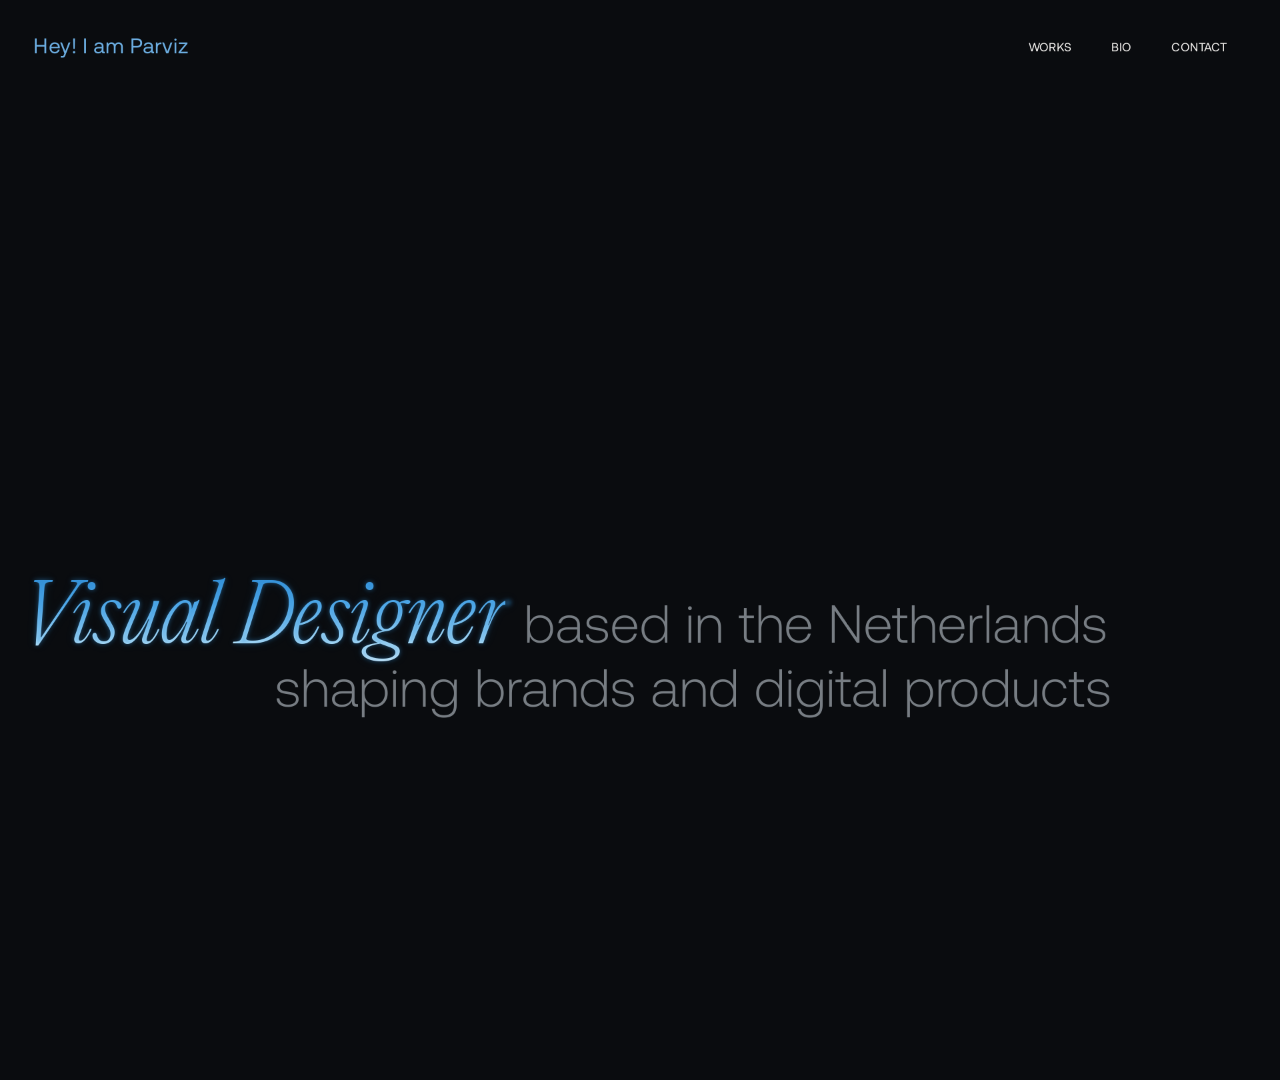
==== index.html @ acdab396 "Save portfolio state before next-project experiment" ====
<!doctype html>
<html lang="en">
  <head>
    <meta charset="utf-8">
    <meta name="viewport" content="width=device-width, initial-scale=1">
    <title>Parviz Portfolio</title>
    <script>
      document.documentElement.dataset.route = location.pathname.startsWith('/bio') ? 'bio' : 'main';
      document.documentElement.classList.add(location.pathname.startsWith('/bio') ? 'route-bio' : 'route-main');
      try {
        var hasBioEntryParam = new URLSearchParams(location.search).has('bioEntry');
        var hasBioEntryStorage = typeof sessionStorage !== 'undefined' && sessionStorage.getItem('parviz:bio-entry-transition');
        if (location.pathname.startsWith('/bio') && (hasBioEntryParam || hasBioEntryStorage)) {
          document.documentElement.classList.add('has-pending-bio-entry');
        }
      } catch (error) {
        document.documentElement.classList.remove('has-pending-bio-entry');
      }
    </script>
    <link rel="stylesheet" href="/styles.css?v=shared-transition-shell-1">
  </head>
  <body data-route="main">
    <header class="site-header bio-header route-bio-header" data-node-id="53:111" data-name="header">
      <a class="back-home bio-back-home" href="/" data-route-link data-route-target="main" data-node-id="53:125">
        <span>BACK TO HOMEPAGE</span>
      </a>
      <nav class="main-nav bio-main-nav" aria-label="Main navigation" data-node-id="384:55" data-name="navigation">
        <a class="nav-link" href="/#works" data-node-id="384:83">
          <span>WORKS</span>
        </a>
        <a class="nav-link is-active" href="#top" data-scroll-top data-node-id="384:88">
          <span>BIO</span>
        </a>
        <a class="nav-link" href="/contact" data-node-id="384:91">
          <span>CONTACT</span>
        </a>
      </nav>
    </header>

    <div class="route-panel route-main" data-route-panel="main">
      <div class="page-stage">
        <main class="page-shell" data-node-id="5:2" data-name="main page">
          <header class="site-header" data-node-id="53:113" data-name="header">
            <a class="back-home" href="/" aria-label="Back to homepage" data-route-link data-route-target="main">Back to homepage</a>
            <p class="intro-mark" data-node-id="384:153">Hey! I am Parviz</p>
            <nav class="main-nav" aria-label="Main navigation" data-node-id="384:134" data-name="navigation">
              <a class="nav-link" href="#works" data-node-id="384:135">
                <span>WORKS</span>
              </a>
              <a class="nav-link" href="/bio" data-route-link data-route-target="bio" data-node-id="384:136">
                <span>BIO</span>
              </a>
              <a class="nav-link" href="/contact" data-node-id="384:137">
                <span>CONTACT</span>
              </a>
            </nav>
          </header>

          <section class="hero" aria-label="Intro" data-node-id="53:132" data-name="hero - main text">
            <h1 class="hero-title" data-node-id="96:14">Visual Designer</h1>
            <p class="hero-copy" data-node-id="62:2">
              <span>based in the Netherlands</span>
              <span>shaping brands and digital products</span>
            </p>
          </section>

          <div class="works-marquee" aria-hidden="true">
            <div class="works-track">
              <section class="works works-source" id="works" aria-label="Selected works" data-node-id="53:116" data-name="works">
                <a class="project-card project-unibank project-video-card project-no-spotlight" href="/unibank" data-name="Unibank">
                  <div class="project-card-body">
                    <div class="project-thumb" data-node-id="39:16" data-name="thumbnail">
                      <video autoplay muted loop playsinline preload="metadata" aria-label="Unibank logo animation thumbnail">
                        <source src="/assets/thubmnail-unibank.mp4" type="video/mp4">
                      </video>
                    </div>
                    <h2>Unibank — One of Country's Top Banks</h2>
                    <p>REBRANDING</p>
                  </div>
                </a>

                <a class="project-card project-talktocanada" href="/talktocanada" data-node-id="53:123" data-name="TalktoCanada">
                  <div class="project-card-body">
                    <div class="project-thumb" data-node-id="40:21" data-name="thumbnail">
                      <img class="crop-talktocanada" src="/assets/talktocanada.webp" alt="TalktoCanada project thumbnail">
                    </div>
                    <h2>TalktoCanada — Accent Reduction School</h2>
                    <p>UX/UI DESIGN</p>
                  </div>
                </a>

                <a class="project-card project-pedalchi" href="/pedalchi" data-node-id="53:119" data-name="Pedalchi">
                  <div class="project-card-body">
                    <div class="project-thumb" data-node-id="42:23" data-name="thumbnail">
                      <img class="crop-pedalchi" src="/assets/thumbnail-parvizbayram.webp" alt="Pedalchi project thumbnail">
                    </div>
                    <h2>Pedalchi — Cycling Services</h2>
                    <p>BRAND IDENTITY</p>
                  </div>
                </a>

                <a class="project-card project-straudo" href="/straudo" data-node-id="53:120" data-name="Straudo">
                  <div class="project-card-body">
                    <div class="project-thumb" data-node-id="40:20" data-name="thumbnail">
                      <img src="/assets/straudo.webp" alt="Straudo project thumbnail">
                    </div>
                    <h2>Straudo — Digital Product Consultancy</h2>
                    <p>BRAND IDENTITY</p>
                  </div>
                </a>

                <a class="project-card project-aerosure" href="/aerosure" data-node-id="53:117" data-name="Aerosure">
                  <div class="project-card-body">
                    <div class="project-thumb" data-node-id="39:16" data-name="thumbnail">
                      <img src="/assets/aerosure.webp" alt="Aerosure project thumbnail">
                    </div>
                    <h2>Aerosure — Global Aviation Supplier</h2>
                    <p>UX/UI DESIGN</p>
                  </div>
                </a>

                <a class="project-card project-manaw" href="/manaw" data-node-id="53:121" data-name="Manaw">
                  <div class="project-card-body">
                    <div class="project-thumb" data-node-id="40:18" data-name="thumbnail">
                      <img class="crop-manaw" src="/assets/manaw.webp" alt="Manaw project thumbnail">
                    </div>
                    <h2>Manaw — Online Supermarket</h2>
                    <p>BRAND IDENTITY</p>
                  </div>
                </a>

                <a class="project-card project-orkestra project-video-card" href="/orkestra" data-node-id="53:122" data-name="Orkestra">
                  <div class="project-card-body">
                    <div class="project-thumb" data-node-id="40:19" data-name="thumbnail">
                      <div class="project-video-cover crop-orkestra-video">
                        <iframe
                          src="https://player.vimeo.com/video/739765102?background=1&amp;autoplay=1&amp;loop=1&amp;autopause=0&amp;quality=1080p"
                          width="1920"
                          height="1080"
                          loading="lazy"
                          allow="autoplay; fullscreen; picture-in-picture; clipboard-write; encrypted-media; web-share"
                          referrerpolicy="strict-origin-when-cross-origin"
                          title="Orkestra project thumbnail"
                        ></iframe>
                      </div>
                    </div>
                    <h2>Orkestra — Tech Recruitment</h2>
                    <p>BRAND IDENTITY</p>
                  </div>
                </a>

                <a class="project-card project-baku" href="/bmmb" data-node-id="53:118" data-name="Baku Museum of Miniature Books">
                  <div class="project-card-body">
                    <div class="project-thumb" data-node-id="42:25" data-name="thumbnail">
                      <img class="crop-baku" src="/assets/baku-museum.webp" alt="Baku Museum of Miniature Books project thumbnail">
                    </div>
                    <h2>Baku Museum of Miniature Books</h2>
                    <p>BRAND IDENTITY</p>
                  </div>
                </a>
              </section>
            </div>
          </div>
        </main>
      </div>
    </div>

    <div class="route-panel route-bio" data-route-panel="bio">
      <div class="bio-stage">
        <main class="bio-shell" id="top" data-node-id="53:62" data-name="bio">
          <section class="bio-hero" aria-label="Bio introduction" data-node-id="53:133" data-name="hero - main text">
            <h1 class="hero-title bio-hero-title" data-node-id="96:9">Visual Designer</h1>
            <p class="hero-copy bio-hero-copy" data-node-id="53:77">
              <span>based in the Netherlands</span>
              <span>shaping brands and digital products</span>
            </p>
          </section>

          <figure class="bio-photo" data-node-id="93:4" data-name="my photo">
            <img src="/assets/bio/hero-photo.webp" alt="Parviz portrait">
          </figure>

          <p class="bio-intro-mark" data-transition-hey-target data-node-id="53:72">Hey! I am Parviz</p>

          <section class="bio-text bio-text-one" data-node-id="100:17" data-bio-reveal-group data-bio-reveal-sequence="1">
          <p>
            <span>Design found me before I had a name for it -</span>
            <br>
            <span>first as a kid navigating a PC at three,</span>
            <br>
            <span>then teaching myself Photoshop around eight,</span>
            <br>
            <span>and earning my first money from design at thirteen.</span>
          </p>
        </section>

          <figure class="bio-childhood-photo" data-node-id="100:25" data-name="childhood photo">
            <img src="/assets/bio/childhood-photo.webp" alt="Childhood photo">
          </figure>

          <section class="bio-text bio-text-two" data-node-id="100:24" data-bio-reveal-group data-bio-reveal-sequence="2">
            <p>
              That independent path gave me
              <br>
              a real understanding of how design works
              <br>
              in practice, long before I could properly explain it.
            </p>
          </section>

          <section class="bio-text bio-text-three" data-node-id="103:26" data-bio-reveal-group data-bio-reveal-sequence="3">
            <p>
              Over eleven years of professional work,
              <br>
              I've gained experience across
              <br>
              a wide range of areas
            </p>
          </section>

          <section class="bio-skills" aria-label="My skills" data-node-id="121:2" data-bio-reveal-group data-bio-reveal-sequence="4">
            <p><span>→ Logo &amp; brand identity</span></p>
            <p><span>→ UX/UI</span></p>
            <p>→ Information architecture</p>
            <p>→ vibe coding</p>
            <p>→ no-code web development</p>
            <p>→ Visual Strategy</p>
            <p>→ Art Direction</p>
            <p>→ Visual Communication</p>
            <p>→ Campaign design</p>
            <p>→ Advertising design</p>
            <p>→ Digital DESIGN</p>
            <p>→ Motion design</p>
            <p>→ 3D (Cinema4D / Redshift)</p>
          </section>

        <section class="bio-text bio-text-four" data-node-id="103:27" data-bio-reveal-group data-bio-reveal-sequence="5">
          <p>
            At advertising agencies, I grew from designer to
            <br>
            art director, worked on TV commercial productions,
            <br>
            and collaborated with clients including
            <br>
            the United Nations, SEIKO, USAID, Unibank and
            <br>
            Pasha Bank, which are among the leading banks
            <br>
            in their country. During that time I also mentored
            <br>
            designers at different stages of their careers
            <br>
            and took on talent management responsibilities.
          </p>
        </section>

        <section class="bio-text bio-text-five" data-node-id="103:83" data-bio-reveal-group data-bio-reveal-sequence="6">
          <p>
            Later, I co-founded a boutique design studio
            <br>
            - a tight two-person creative collaboration -
            <br>
            that worked with clients from more than
            <br>
            20 countries, including Red Hat and Airalo,
            <br>
            and was listed among the top branding studios
            <br>
            on Dribbble. My work has been featured on
            <br>
            Behance and published on Ads of the World
            <br>
            by Clio Awards. Alongside studio work, I've spoken
            <br>
            at Friends of Figma and have been shortlisted at
            <br>
            Jolbors Festival and recognised at the Felis Awards.
          </p>
        </section>

          <section class="bio-logos" aria-label="Selected clients" data-node-id="151:4" data-name="logos" data-bio-logo-group data-bio-reveal-sequence="7">
            <div class="logo-perception">
              <img class="logo-perception-image bio-logo-item" data-bio-logo-item src="/assets/bio/perception-point.webp" alt="Perception Point">
            </div>
            <img class="logo-airalo bio-logo-item" data-bio-logo-item src="/assets/bio/airalo.svg" alt="Airalo">
            <img class="logo-un bio-logo-item" data-bio-logo-item src="/assets/bio/un.svg" alt="United Nations">
            <img class="logo-seiko bio-logo-item" data-bio-logo-item src="/assets/bio/seiko.svg" alt="SEIKO">
            <img class="logo-logicgate bio-logo-item" data-bio-logo-item src="/assets/bio/logicgate.svg" alt="LogicGate">
            <img class="logo-pasha bio-logo-item" data-bio-logo-item src="/assets/bio/pasha-bank.svg" alt="Pasha Bank">
            <img class="logo-amnis bio-logo-item" data-bio-logo-item src="/assets/bio/amnis.svg" alt="Amnis">
            <img class="logo-redhat bio-logo-item" data-bio-logo-item src="/assets/bio/redhat.svg" alt="Red Hat">
            <img class="logo-usaid bio-logo-item" data-bio-logo-item src="/assets/bio/usaid.svg" alt="USAID">
            <img class="logo-gonetspeed bio-logo-item" data-bio-logo-item src="/assets/bio/gonetspeed.svg" alt="GoNetspeed">
            <img class="logo-unibank bio-logo-item" data-bio-logo-item src="/assets/bio/unibank.svg" alt="Unibank">
          </section>

        <section class="bio-quote" aria-label="Design philosophy">
          <p class="bio-quote-kicker" data-node-id="112:1693" data-bio-reveal-group data-bio-reveal-sequence="7">Eleven years of practice teach you one</p>
          <blockquote data-node-id="112:1692" data-bio-reveal-group data-bio-reveal-sequence="8" data-bio-reveal-color="static">
            design works best when usefulness and
            <br>
            aesthetics hold equal weight, and its ideas
            <br>
            are always felt before they are understood.
          </blockquote>
        </section>

          <a class="bio-works-cta" href="/#works" data-bio-works-cta data-node-id="348:4">
            <span>CHECK OUT MY WORKS</span>
          </a>

          <button class="bio-scroll-top" type="button" data-scroll-top data-node-id="135:2465">SCROLL TO TOP</button>
        </main>
      </div>
    </div>

    <script src="/script.js?v=shared-transition-shell-1"></script>
  </body>
</html>
---- styles.css ----
:root {
  --black: #0a0c0f;
  --white: #ffffff;
  --grey: #777d83;
  --blue: #76b9ef;
  --gradient-blue: #2f8cd5;
  --gradient-light: #a0d5ff;
  --card-shadow: 0 117px 50px rgba(15, 15, 15, 0.5);
  --page-scale: 1;
  --works-height: 4513px;
  --loop-distance: 5713px;
  --loop-offset: 0px;
  --tilt-rotate-x: 0deg;
  --tilt-rotate-y: 0deg;
  --tilt-translate-x: 0px;
  --tilt-translate-y: 0px;
  --tilt-scale: 1;
  --tilt-spotlight-x: 50%;
  --tilt-spotlight-y: 50%;
  --tilt-spotlight-opacity: 0;
  --figma-ease: cubic-bezier(0.5, 0, 0.5, 1);
  --bio-cta-top: 5574px;
  --bio-cta-center: 5757px;
  --bio-scroll-top-height: 34px;
  --bio-footer-gap: 80px;
  --bio-viewport-half: 540px;
  --bio-height: calc(var(--bio-cta-center) + var(--bio-viewport-half));
}

@font-face {
  font-family: "Aeonik Pro";
  src: url("fonts/Aeonik Font Family/Variable/AeonikPro-Regular.ttf") format("truetype");
  font-weight: 100 900;
  font-style: normal;
  font-display: swap;
}

@font-face {
  font-family: "Aeonik Pro";
  src: url("fonts/Aeonik Font Family/Variable/AeonikPro-RegularItalic.ttf") format("truetype");
  font-weight: 100 900;
  font-style: italic;
  font-display: swap;
}

@font-face {
  font-family: "Editorial New";
  src: url("fonts/Editorial Font Family/EditorialNew-UltralightItalic.woff2") format("woff2");
  font-weight: 200;
  font-style: italic;
  font-display: swap;
}

* {
  box-sizing: border-box;
}

html {
  background: var(--black);
  color: var(--white);
  font-family: "Aeonik Pro", sans-serif;
  scroll-behavior: smooth;
  scrollbar-color: var(--grey) #0a0c0f;
}

html::-webkit-scrollbar,
body::-webkit-scrollbar {
  width: 12px;
  height: 12px;
}

html::-webkit-scrollbar-track,
body::-webkit-scrollbar-track {
  background: #0a0c0f;
}

html::-webkit-scrollbar-thumb,
body::-webkit-scrollbar-thumb {
  background: var(--grey);
  border-radius: 999px;
  border: 2px solid #0a0c0f;
}

html::-webkit-scrollbar-thumb:hover,
body::-webkit-scrollbar-thumb:hover {
  background: var(--grey);
}

body {
  margin: 0;
  position: relative;
  background: var(--black);
  overflow-x: hidden;
  overflow-y: hidden;
}

html[data-route="bio"] body {
  background: #0a0c0f;
  overflow-y: auto;
  min-height: calc(var(--bio-height) * var(--page-scale));
}

html[data-route="main"] body {
  background: var(--black);
  overflow-y: hidden;
  min-height: 1080px;
}

html.contact-document,
html.contact-document body {
  background: #0a0c0f;
  overflow: hidden;
  min-height: 100vh;
}

html.unibank-document,
html.unibank-document body {
  background: #0a0c0f;
  overflow-x: hidden;
  overflow-y: auto;
  min-height: calc(28136px * var(--page-scale));
}

html.bmmb-document {
  background: #0a0c0f;
  overflow-x: hidden;
  overflow-y: auto;
  min-height: 100%;
  scroll-behavior: auto;
}

html.bmmb-document body {
  background: #0a0c0f;
  overflow-x: hidden;
  overflow-y: hidden;
  min-height: 0;
  scrollbar-width: none;
}

html.orkestra-document {
  background: #0a0c0f;
  overflow-x: hidden;
  overflow-y: auto;
  min-height: 100%;
  scroll-behavior: auto;
}

html.orkestra-document body {
  background: #0a0c0f;
  overflow-x: hidden;
  overflow-y: hidden;
  min-height: 0;
  scrollbar-width: none;
}

html.aerosure-document {
  background: #0a0c0f;
  overflow-x: hidden;
  overflow-y: auto;
  min-height: 100%;
  scroll-behavior: auto;
}

html.pedalchi-document {
  background: #0a0c0f;
  overflow-x: hidden;
  overflow-y: auto;
  min-height: 100%;
  scroll-behavior: auto;
}

html.talktocanada-document {
  background: #0a0c0f;
  overflow-x: hidden;
  overflow-y: auto;
  min-height: 100%;
  scroll-behavior: auto;
}

html.manaw-document {
  background: #0a0c0f;
  overflow-x: hidden;
  overflow-y: auto;
  min-height: 100%;
  scroll-behavior: auto;
}

html.straudo-document {
  background: #0a0c0f;
  overflow-x: hidden;
  overflow-y: auto;
  min-height: 100%;
  scroll-behavior: auto;
}

html.aerosure-document body,
html.pedalchi-document body,
html.talktocanada-document body,
html.manaw-document body,
html.straudo-document body,
html.orkestra-document body,
html.bmmb-document body {
  background: #0a0c0f;
  overflow-x: hidden;
  overflow-y: hidden;
  min-height: 0;
  scrollbar-width: none;
}

html.aerosure-document body::-webkit-scrollbar,
html.pedalchi-document body::-webkit-scrollbar,
html.talktocanada-document body::-webkit-scrollbar,
html.manaw-document body::-webkit-scrollbar,
html.straudo-document body::-webkit-scrollbar,
html.orkestra-document body::-webkit-scrollbar,
html.bmmb-document body::-webkit-scrollbar {
  width: 0;
  height: 0;
  display: none;
}

.route-panel {
  position: absolute;
  inset: 0;
  width: 100%;
  opacity: 0;
  transform: translate3d(0, 12px, 0);
  pointer-events: none;
  will-change: opacity, transform;
}

html[data-route="main"] .route-main {
  opacity: 1;
  transform: translate3d(0, 0, 0);
  pointer-events: auto;
}

html[data-route="main"]:not(.is-route-transitioning) .route-bio,
html[data-route="bio"]:not(.is-route-transitioning) .route-main {
  display: none;
}

html.is-route-transitioning .route-panel {
  pointer-events: none;
}

html[data-route="bio"] .route-bio {
  opacity: 1;
  transform: translate3d(0, 0, 0);
  pointer-events: auto;
}

.page-stage {
  width: calc(1920px * var(--page-scale));
  height: calc(1080px * var(--page-scale));
}

a {
  color: inherit;
  text-decoration: none;
}

.page-shell {
  position: relative;
  width: 1920px;
  height: 1080px;
  min-height: 1080px;
  background: var(--black);
  overflow: hidden;
  transform: scale(var(--page-scale));
  transform-origin: top left;
}

.site-header {
  position: absolute;
  z-index: 20;
  top: 0;
  left: 50px;
  width: 1790px;
  height: 100px;
  mix-blend-mode: difference;
  pointer-events: none;
}

html[data-route="main"] .route-bio-header {
  display: none;
}

html[data-route="bio"] .route-bio-header {
  display: block;
}

.back-home {
  position: absolute;
  top: 0;
  left: 0;
  font-size: 18px;
  font-weight: 400;
  line-height: normal;
  letter-spacing: 0.36px;
  text-transform: uppercase;
  color: var(--white);
  opacity: 0;
  pointer-events: none;
  white-space: nowrap;
}

.intro-mark {
  position: absolute;
  top: 50px;
  left: 0;
  margin: 0;
  font-size: 32px;
  font-weight: 400;
  line-height: normal;
  letter-spacing: 0.64px;
  color: var(--blue);
  white-space: nowrap;
}

.main-nav {
  position: absolute;
  top: 60px;
  right: 0;
  display: flex;
  align-items: flex-start;
  gap: 60px;
  height: 40px;
  pointer-events: auto;
}

.nav-link {
  position: relative;
  display: flex;
  height: 40px;
  flex-direction: column;
  align-items: center;
  gap: 15px;
  padding-bottom: 2px;
  font-size: 18px;
  font-weight: 400;
  line-height: 1.2;
  letter-spacing: 0.36px;
  color: var(--white);
  white-space: nowrap;
}

.nav-link::after {
  content: "";
  position: absolute;
  left: 50%;
  bottom: 10px;
  width: 130%;
  height: 1px;
  background: currentColor;
  opacity: 0;
  transform: translate(-50%, 18px);
  transform-origin: center center;
  transition: transform 260ms ease, opacity 260ms ease, width 260ms ease;
}

.nav-link:hover::after,
.nav-link:focus-visible::after,
.nav-link.is-active::after {
  left: 50%;
  width: 105%;
  transform: translate(-50%, 0);
  opacity: 1;
}

.hero {
  position: absolute;
  top: 0;
  left: 0;
  z-index: 1;
  width: 1920px;
  height: 1080px;
  pointer-events: none;
}

html[data-route="main"] .intro-mark,
html[data-route="bio"] .bio-intro-mark {
  view-transition-name: hey-mark;
}

html[data-route="main"] .back-home,
html[data-route="bio"] .bio-back-home {
  view-transition-name: back-home;
}

html[data-route="main"] .hero-title,
html[data-route="bio"] .bio-hero-title {
  view-transition-name: hero-title;
}

html[data-route="main"] .hero-copy,
html[data-route="bio"] .bio-hero-copy {
  view-transition-name: hero-copy;
}

html[data-route="bio"] .bio-photo {
  view-transition-name: bio-photo;
}

.works-marquee {
  position: absolute;
  inset: 0;
  z-index: 5;
  overflow: hidden;
  pointer-events: none;
}

.works-track {
  position: absolute;
  inset: 0;
  width: 1920px;
  height: calc(1200px + (var(--loop-distance) * 2));
  transform: translateY(calc(var(--loop-offset) * -1));
  will-change: transform;
  pointer-events: none;
}

.hero-title {
  position: absolute;
  top: 858px;
  left: 32px;
  width: 726px;
  margin: 0;
  font-family: "Editorial New", serif;
  font-size: 120px;
  font-style: italic;
  font-weight: 200;
  line-height: 1.2;
  letter-spacing: 0;
  white-space: nowrap;
  color: transparent;
  background: linear-gradient(180deg, #2f8cd5 0%, #5ab2f0 34%, #c4ecff 74%, #ecf9ff 100%);
  -webkit-background-clip: text;
  background-clip: text;
  text-shadow:
    0 0 6px rgba(46, 139, 212, 0.5),
    0 0 16px rgba(72, 163, 236, 0.14);
}

.hero-copy {
  position: absolute;
  top: 888px;
  left: 412px;
  width: 1249px;
  margin: 0;
  font-size: 80px;
  font-weight: 300;
  line-height: 1.2;
  letter-spacing: 0;
  text-align: right;
  color: var(--grey);
  white-space: nowrap;
}

.hero-copy span {
  display: block;
}

.works {
  position: absolute;
  z-index: 2;
  top: 1200px;
  left: 50px;
  width: 1820px;
  height: var(--works-height);
  pointer-events: none;
}

.works.is-clone {
  top: calc(1200px + var(--loop-distance));
}

.project-card {
  position: absolute;
  display: block;
  width: 875px;
  height: 753px;
  color: var(--white);
  isolation: isolate;
  transform: translateZ(0);
  will-change: z-index;
  pointer-events: auto;
}

.project-card-body {
  position: relative;
  width: 100%;
  height: 100%;
  transform: perspective(1400px) translate3d(var(--tilt-translate-x), var(--tilt-translate-y), 0)
    rotateX(var(--tilt-rotate-x)) rotateY(var(--tilt-rotate-y)) scale(var(--tilt-scale));
  transition: transform 280ms cubic-bezier(0.16, 1, 0.3, 1);
  will-change: transform;
  pointer-events: none;
}

.project-video-card .project-card-body {
  transition-duration: 340ms;
}

.project-card-body > * {
  position: absolute;
  z-index: 1;
}

.project-thumb {
  position: absolute;
  top: 0;
  left: 0;
  width: 875px;
  height: 656px;
  overflow: hidden;
  border-radius: 10px;
  box-shadow: var(--card-shadow);
  background: #050505;
  z-index: 1;
}

.project-thumb::before {
  content: "";
  position: absolute;
  inset: -1px;
  border-radius: 10px;
  background: radial-gradient(
    circle at var(--tilt-spotlight-x) var(--tilt-spotlight-y),
    rgba(255, 255, 255, 0.08) 0%,
    rgba(255, 255, 255, 0.035) 34%,
    rgba(255, 255, 255, 0.018) 55%,
    rgba(255, 255, 255, 0) 100%
  );
  opacity: var(--tilt-spotlight-opacity);
  mix-blend-mode: screen;
  filter: blur(100px);
  pointer-events: none;
  z-index: 2;
  transition: opacity 180ms ease;
  will-change: filter, opacity, background-position;
}

.project-video-card .project-thumb::before {
  transform: translateZ(0);
  backface-visibility: hidden;
  -webkit-backface-visibility: hidden;
}

.project-no-spotlight .project-thumb::before {
  display: none;
}

.project-thumb img {
  position: absolute;
  inset: 0;
  width: 100%;
  height: 100%;
  border-radius: 10px;
  object-fit: cover;
  pointer-events: none;
}

.project-thumb iframe {
  position: absolute;
  inset: 0;
  width: 100%;
  height: 100%;
  border: 0;
  border-radius: 10px;
  pointer-events: none;
}

.project-thumb video {
  position: absolute;
  inset: 0;
  width: 100%;
  height: 100%;
  border-radius: 10px;
  object-fit: cover;
  pointer-events: none;
  backface-visibility: hidden;
  -webkit-backface-visibility: hidden;
  transform: translateZ(0);
  will-change: transform;
}

.project-video-cover {
  position: absolute;
  overflow: hidden;
  border-radius: 10px;
  pointer-events: none;
  backface-visibility: hidden;
  -webkit-backface-visibility: hidden;
  contain: paint;
  isolation: isolate;
  transform-style: flat;
  will-change: transform;
}

.project-video-cover iframe {
  display: block;
  background: #000;
  backface-visibility: hidden;
  -webkit-backface-visibility: hidden;
  transform: translateZ(0);
  will-change: transform;
}

.project-card h2 {
  position: absolute;
  top: 686px;
  left: 10px;
  margin: 0;
  font-size: 36px;
  font-weight: 300;
  line-height: 1;
  letter-spacing: 0.72px;
  color: var(--white);
  white-space: nowrap;
  z-index: 3;
}

.project-card p {
  position: absolute;
  top: 732px;
  left: 10px;
  margin: 0;
  font-size: 18px;
  font-weight: 400;
  line-height: 1;
  letter-spacing: 0.36px;
  color: var(--grey);
  white-space: nowrap;
  z-index: 3;
}

.project-card[href] {
  cursor: pointer;
}

.project-unibank .project-thumb {
  background: var(--white);
}

.project-aerosure {
  top: 0;
  left: 0;
}

.project-baku {
  top: 328px;
  left: 945px;
}

.project-pedalchi {
  top: 1144px;
  left: 0;
}

.project-straudo {
  top: 1472px;
  left: 945px;
}

.project-manaw {
  top: 2288px;
  left: 0;
}

.project-orkestra {
  top: 2616px;
  left: 945px;
}

.project-talktocanada {
  top: 3432px;
  left: 0;
}

.project-unibank {
  top: 3760px;
  left: 945px;
}

.crop-baku {
  width: 129.68%;
  height: 107.98%;
  left: -14.84%;
  top: -7.98%;
  max-width: none;
}

.crop-manaw {
  width: 100.04%;
  height: 102.82%;
  left: -0.02%;
  top: 0;
  max-width: none;
}

.crop-talktocanada {
  width: 100.16%;
  height: 104.46%;
  left: -0.08%;
  top: -0.94%;
  max-width: none;
}

.crop-orkestra {
  width: 133.33%;
  height: 100%;
  left: -18.42%;
  top: 0;
  max-width: none;
}

.crop-orkestra-video {
  left: 50%;
  top: 50%;
  width: 133.33%;
  height: 100%;
  transform: translate3d(-50%, -50%, 0);
  max-width: none;
}

.bio-stage {
  width: calc(1920px * var(--page-scale));
  height: calc(var(--bio-height) * var(--page-scale));
  background: #0a0c0f;
}

.bio-shell {
  position: relative;
  width: 1920px;
  height: var(--bio-height);
  min-height: var(--bio-height);
  background: #0a0c0f;
  overflow: hidden;
  transform: scale(var(--page-scale));
  transform-origin: top left;
}

.bio-header {
  position: fixed;
  top: calc(60px * var(--page-scale));
  left: calc(50px * var(--page-scale));
  width: 1790px;
  height: 40px;
  transform: scale(var(--page-scale));
  transform-origin: top left;
  mix-blend-mode: difference;
}

.bio-back-home {
  top: 0;
  left: 0;
  display: block;
  height: 40px;
  padding-bottom: 2px;
  opacity: 1;
  color: var(--grey);
  pointer-events: auto;
  transition: none;
  white-space: nowrap;
}

.bio-back-home span {
  display: block;
}

.bio-main-nav {
  top: 0;
  right: 0;
}

.contact-stage {
  width: calc(1920px * var(--page-scale));
  height: calc(1080px * var(--page-scale));
  background: #0a0c0f;
}

.contact-shell {
  position: relative;
  width: 1920px;
  height: 1080px;
  min-height: 1080px;
  overflow: hidden;
  background: #0a0c0f;
  transform: scale(var(--page-scale));
  transform-origin: top left;
}

.contact-header {
  top: calc(60px * var(--page-scale));
}

.contact-back-home {
  color: var(--grey);
}

.contact-content,
.contact-socials {
  position: absolute;
  inset: 0;
  pointer-events: none;
}

.contact-intro {
  position: absolute;
  top: 663px;
  left: 50px;
  margin: 0;
  color: var(--grey);
  font-size: 36px;
  font-weight: 400;
  line-height: normal;
  letter-spacing: 0.72px;
  white-space: nowrap;
}

.contact-email {
  position: absolute;
  top: 704px;
  left: 634.5px;
  margin: 0;
  padding: 0;
  border: 0;
  appearance: none;
  background: transparent;
  color: var(--white);
  font-family: "Aeonik Pro", sans-serif;
  font-size: 120px;
  font-weight: 300;
  line-height: 1.2;
  letter-spacing: 1.2px;
  text-align: center;
  white-space: nowrap;
  transform: translateX(-50%);
  cursor: pointer;
  pointer-events: auto;
}

.contact-email:focus-visible {
  outline: none;
}

.contact-copy-bubble {
  position: absolute;
  top: var(--bubble-y, 720px);
  left: var(--bubble-x, 133px);
  display: grid;
  width: 132px;
  height: 132px;
  place-items: center;
  border-radius: 50%;
  background: var(--white);
  color: #000000;
  opacity: 0;
  pointer-events: none;
  transform: translate3d(calc(-50% + var(--bubble-offset-x, 0px)), calc(-50% + var(--bubble-offset-y, 0px)), 0) scale(0);
  transition: transform 70ms ease, opacity 70ms ease, background-color 160ms ease;
  will-change: transform, opacity;
}

.contact-email:hover + .contact-copy-bubble,
.contact-email:focus-visible + .contact-copy-bubble,
.contact-copy-bubble.is-visible {
  opacity: 1;
  transform: translate3d(calc(-50% + var(--bubble-offset-x, 0px)), calc(-50% + var(--bubble-offset-y, 0px)), 0) scale(1);
}

.contact-copy-bubble.is-copied {
  background: var(--grey);
}

.copy-label {
  grid-area: 1 / 1;
  display: flex;
  flex-direction: column;
  align-items: center;
  justify-content: center;
  color: #000000;
  font-size: 24px;
  font-weight: 400;
  line-height: 1.1;
  letter-spacing: 0;
  text-align: center;
  transition: opacity 120ms ease;
}

.contact-email.is-bubble-active {
  cursor: none;
}

.copy-label-copied {
  opacity: 0;
}

.contact-copy-bubble.is-copied .copy-label,
.contact-copy-bubble.is-copied .copy-label-default {
  color: var(--white);
}

.contact-copy-bubble.is-copied .copy-label-default {
  opacity: 0;
}

.contact-copy-bubble.is-copied .copy-label-copied {
  opacity: 1;
}

.contact-social-link {
  position: absolute;
  top: 998px;
  display: flex;
  align-items: flex-start;
  gap: 8px;
  color: var(--white);
  font-size: 18px;
  font-weight: 400;
  line-height: 1.2;
  letter-spacing: 0.36px;
  white-space: nowrap;
  pointer-events: auto;
}

.contact-linkedin {
  left: 50px;
}

.contact-behance {
  left: 200px;
}

.contact-social-link img {
  width: 12px;
  height: 12px;
  margin-top: 5px;
  display: block;
}

.unibank-stage {
  width: calc(1920px * var(--page-scale));
  height: calc(28136px * var(--page-scale));
  background: #0a0c0f;
}

.unibank-shell {
  position: relative;
  width: 1920px;
  height: 28136px;
  min-height: 28136px;
  overflow: hidden;
  background: #0a0c0f;
  zoom: var(--page-scale);
  transform: none;
  transform-origin: top left;
}

.unibank-header {
  top: calc(60px * var(--page-scale));
}

.unibank-back-home {
  color: var(--grey);
}

.bmmb-stage {
  width: calc(1920px * var(--page-scale));
  height: calc(19874.4375px * var(--page-scale));
  background: #0a0c0f;
}

.bmmb-shell {
  position: relative;
  width: 1920px;
  height: 19874.4375px;
  min-height: 19874.4375px;
  overflow: hidden;
  background: #0a0c0f;
  zoom: var(--page-scale);
  transform: none;
  transform-origin: top left;
}

.bmmb-header {
  top: calc(60px * var(--page-scale));
}

.bmmb-back-home {
  color: var(--grey);
}

.orkestra-stage {
  width: calc(1920px * var(--page-scale));
  height: calc(12668.5px * var(--page-scale));
  background: #0a0c0f;
}

.orkestra-shell {
  position: relative;
  width: 1920px;
  height: 12668.5px;
  min-height: 12668.5px;
  overflow: hidden;
  background: #0a0c0f;
  zoom: var(--page-scale);
  transform: none;
  transform-origin: top left;
}

.orkestra-header {
  top: calc(60px * var(--page-scale));
}

.orkestra-back-home {
  color: var(--grey);
}

.aerosure-stage {
  width: calc(1920px * var(--page-scale));
  height: calc(14721.5625px * var(--page-scale));
  background: #0a0c0f;
}

.aerosure-shell {
  position: relative;
  width: 1920px;
  height: 14721.5625px;
  min-height: 14721.5625px;
  overflow: hidden;
  background: #0a0c0f;
  zoom: var(--page-scale);
  transform: none;
  transform-origin: top left;
}

.aerosure-header {
  top: calc(60px * var(--page-scale));
}

.aerosure-back-home {
  color: var(--grey);
}

.talktocanada-stage {
  width: calc(1920px * var(--page-scale));
  height: auto;
  background: #0a0c0f;
}

.talktocanada-shell {
  position: relative;
  width: 1920px;
  height: auto;
  min-height: 100vh;
  overflow: visible;
  background: #0a0c0f;
  zoom: var(--page-scale);
  transform: none;
  transform-origin: top left;
}

.talktocanada-header {
  top: calc(60px * var(--page-scale));
}

.talktocanada-back-home {
  color: var(--grey);
}

.pedalchi-stage {
  width: calc(1920px * var(--page-scale));
  height: auto;
  background: #0a0c0f;
}

.pedalchi-shell {
  position: relative;
  width: 1920px;
  height: auto;
  min-height: 100vh;
  overflow: visible;
  background: #0a0c0f;
  zoom: var(--page-scale);
  transform: none;
  transform-origin: top left;
}

.pedalchi-header {
  top: calc(60px * var(--page-scale));
}

.pedalchi-back-home {
  color: var(--grey);
}

.manaw-stage {
  width: calc(1920px * var(--page-scale));
  height: auto;
  background: #0a0c0f;
}

.manaw-shell {
  position: relative;
  width: 1920px;
  height: auto;
  min-height: 100vh;
  overflow: visible;
  background: #0a0c0f;
  zoom: var(--page-scale);
  transform: none;
  transform-origin: top left;
}

.manaw-header {
  top: calc(60px * var(--page-scale));
}

.manaw-back-home {
  color: var(--grey);
}

.straudo-stage {
  width: calc(1920px * var(--page-scale));
  height: auto;
  background: #0a0c0f;
}

.straudo-shell {
  position: relative;
  width: 1920px;
  height: auto;
  min-height: 100vh;
  overflow: visible;
  background: #0a0c0f;
  zoom: var(--page-scale);
  transform: none;
  transform-origin: top left;
}

.straudo-header {
  top: calc(60px * var(--page-scale));
}

.straudo-back-home {
  color: var(--grey);
}

.pedalchi-content {
  position: relative;
}

.pedalchi-media {
  background: #0a0c0f;
}

.work-media.case-media-standalone.pedalchi-media-square {
  border-radius: 0;
}

.work-media.case-media-standalone.pedalchi-2-1-exception,
.work-media.case-media-standalone.pedalchi-2-1-exception img {
  border-bottom-left-radius: 0;
}

.pedalchi-project-type {
  text-align: left;
}

.manaw-content {
  position: relative;
}

.manaw-media {
  background: #0a0c0f;
}

.manaw-project-type {
  text-align: left;
}

.straudo-content {
  position: relative;
}

.straudo-copy-columns {
  display: grid;
  grid-template-columns: 605px 574px;
  column-gap: 355px;
  width: 1534px;
  margin: 80px 0 80px 60px;
}

.straudo-column-copy {
  margin: 0;
}

.straudo-media {
  background: #0a0c0f;
}

.straudo-project-type {
  text-align: left;
}

.work-media.manaw-video-embed iframe {
  inset: 0;
  width: 100%;
  height: 100%;
}

.manaw-seamless-stack .work-img {
  inset: 0;
  height: 100%;
}

.manaw-seamless-stack .manaw-video-embed iframe {
  inset: 0;
  height: 100%;
}

.manaw-seamless-stack .manaw-video-embed {
  isolation: isolate;
}

.manaw-seamless-stack .manaw-video-embed-1 {
  z-index: 14;
}

.manaw-seamless-stack .manaw-video-embed-2 {
  z-index: 13;
}

.manaw-seamless-stack .manaw-video-embed-3 {
  z-index: 12;
}

.manaw-seamless-stack .manaw-video-embed-4 {
  z-index: 11;
}

.manaw-final-stack-media,
.manaw-final-stack-media .work-img {
  border-radius: 10px;
}

.manaw-seamless-stack .manaw-final-stack-media .work-img {
  inset: 0;
  height: 100%;
}

.manaw-media-shield {
  position: absolute;
  inset: 0;
  z-index: 4;
  background: transparent;
  pointer-events: auto;
}

.work-media.pedalchi-video-embed iframe {
  inset: 0;
  width: 100%;
  height: 100%;
}

.pedalchi-media-shield {
  position: absolute;
  inset: 0;
  z-index: 4;
  background: transparent;
  pointer-events: auto;
}

.aerosure-content {
  position: relative;
}

.aerosure-media {
  margin: 0;
  background: #0a0c0f;
}

.work-media.aerosure-media-start {
  border-bottom-left-radius: 0;
  border-bottom-right-radius: 0;
}

.work-media.aerosure-media-flat {
  border-radius: 0;
}

.work-media.aerosure-media-last {
  border-top-left-radius: 0;
  border-top-right-radius: 0;
  border-bottom-left-radius: 10px;
  border-bottom-right-radius: 10px;
}

.aerosure-project-type {
  text-align: left;
}

.work-media.aerosure-video-embed iframe {
  inset: 0;
  width: 100%;
  height: 100%;
}

.aerosure-media-shield {
  position: absolute;
  inset: 0;
  z-index: 4;
  background: transparent;
  pointer-events: auto;
}

.talktocanada-content {
  position: relative;
  --case-stack-surface: #f0f0f0;
}

.talktocanada-media {
  background: #0a0c0f;
}

.talktocanada-content > .case-media-standalone:first-child {
  margin-top: 0;
}

.talktocanada-project-type {
  text-align: left;
}

.work-media.talktocanada-video-embed iframe {
  inset: 0;
  width: 100%;
  height: 100%;
}

.work-media.talktocanada-primary-video {
  background: #f0f0f0;
}

.work-media.talktocanada-primary-video iframe {
  background: #f0f0f0;
  inset: 144.5px auto auto 238px;
  width: 1344px;
  height: 756px;
  border-radius: 28px;
}

.work-media.talktocanada-video-strip iframe {
  inset: 0;
  width: 100%;
  height: 100%;
}

.talktocanada-media-shield {
  position: absolute;
  inset: 0;
  z-index: 4;
  background: transparent;
  pointer-events: auto;
}

.case-stage {
  width: calc(1920px * var(--page-scale));
  background: #0a0c0f;
}

.case-stage.aerosure-stage,
.case-stage.talktocanada-stage,
.case-stage.pedalchi-stage,
.case-stage.manaw-stage,
.case-stage.straudo-stage,
.case-stage.orkestra-stage,
.case-stage.bmmb-stage {
  height: auto;
}

.case-shell {
  position: relative;
  width: 1920px;
  height: auto;
  min-height: 100vh;
  overflow: visible;
  background: #0a0c0f;
  zoom: var(--page-scale);
  transform: none;
  transform-origin: top left;
}

.case-shell.aerosure-shell,
.case-shell.talktocanada-shell,
.case-shell.pedalchi-shell,
.case-shell.manaw-shell,
.case-shell.straudo-shell,
.case-shell.orkestra-shell,
.case-shell.bmmb-shell {
  height: auto;
}

.case-flow.bmmb-content {
  top: auto;
}

.case-intro {
  position: relative;
  margin: 0 50px;
  padding-top: 232px;
}

.case-intro .work-project-title {
  position: relative;
  left: auto;
  top: auto;
}

.case-intro .work-project-type {
  position: absolute;
  left: 1100px;
  top: 232px;
}

.case-intro .bmmb-project-type,
.case-intro .pedalchi-project-type,
.case-intro .talktocanada-project-type,
.case-intro .manaw-project-type,
.case-intro .straudo-project-type,
.case-intro .orkestra-project-type,
.case-intro .aerosure-project-type {
  left: 1100px;
}

.case-intro .work-copy {
  position: relative;
  left: auto;
  top: auto;
  margin-top: 40px;
}

.case-intro .work-label {
  position: absolute;
  left: 1100px;
  top: 368px;
}

.case-intro .work-role {
  position: absolute;
  left: 1224px;
  top: 368px;
}

.case-flow {
  position: relative;
  margin-top: 100px;
  padding-bottom: 80px;
}

.case-stack,
.continuous-case-strip {
  display: flex;
  flex-direction: column;
  gap: 0;
  width: 1820px;
  margin-left: 50px;
  overflow: hidden;
  border-radius: 10px;
  background: var(--case-stack-surface, #0a0c0f);
  font-size: 0;
  line-height: 0;
  isolation: isolate;
}

.case-flow .work-media,
.case-flow .work-copy,
.case-flow .work-scroll-top {
  position: relative;
  left: auto;
  top: auto;
}

.case-flow .work-scroll-top {
  display: block;
  margin: 80px auto 0;
  font-size: 24px;
  line-height: 1.4;
  letter-spacing: 0.48px;
}

.case-media {
  position: relative;
  display: block;
  width: 1820px;
  height: var(--media-h);
  margin-left: 50px;
  background: var(--case-stack-surface, #0a0c0f);
  content-visibility: visible;
  contain: none;
  contain-intrinsic-size: none;
}

.case-stack > .case-media,
.continuous-case-strip > .case-media {
  flex: 0 0 var(--media-h);
  margin-left: 0;
  background: inherit;
  content-visibility: visible;
  contain: none;
  contain-intrinsic-size: none;
}

.case-copy {
  width: var(--copy-w, 620px);
  margin: 80px auto;
}

.case-flow .case-copy {
  margin: 80px auto;
}

.case-copy-center {
  text-align: center;
}

.work-media.case-media-start {
  border-bottom-left-radius: 0;
  border-bottom-right-radius: 0;
}

.work-media.case-media-flat {
  border-radius: 0;
}

.work-media.case-media-end {
  border-top-left-radius: 0;
  border-top-right-radius: 0;
}

.work-media.case-media-last {
  border-top-left-radius: 0;
  border-top-right-radius: 0;
  border-bottom-left-radius: 10px;
  border-bottom-right-radius: 10px;
}

.case-video iframe {
  inset: 0;
  width: 100%;
  height: 100%;
}

.work-media.case-video-crop-top iframe {
  inset: -2px 0 auto 0;
  height: calc(100% + 2px);
}

.work-media.case-video-crop-y iframe {
  inset: 0;
  height: 100%;
  transform: scaleY(1.004);
  transform-origin: center center;
}

.case-pair-grid {
  display: grid;
  grid-template-columns: 884px 884px;
  gap: 52px;
  width: 1820px;
  margin: 52px 0 52px 50px;
}

.case-pair-grid .case-media {
  width: 884px;
  height: 884px;
  margin-left: 0;
  border-radius: 10px;
}

.case-triple-grid {
  display: grid;
  grid-template-columns: repeat(3, 572px);
  gap: 52px;
  width: 1820px;
  margin: 52px 0 52px 50px;
}

.case-triple-grid .case-media {
  width: 572px;
  height: 572px;
  margin-left: 0;
  border-radius: 10px;
}

.case-flow .work-scroll-top {
  display: block;
  margin: 80px auto 0;
}

.orkestra-content {
  position: relative;
}

.orkestra-media {
  margin: 0;
  background: #0a0c0f;
}

.work-media.orkestra-media-start {
  border-bottom-left-radius: 0;
  border-bottom-right-radius: 0;
}

.work-media.orkestra-media-end {
  border-top-left-radius: 0;
  border-top-right-radius: 0;
}

.work-media.orkestra-media-flat {
  border-radius: 0;
}

.work-media.orkestra-pair-media {
  border-radius: 10px;
}

.work-media.orkestra-media-last {
  border-top-left-radius: 0;
  border-top-right-radius: 0;
  border-bottom-left-radius: 10px;
  border-bottom-right-radius: 10px;
}

.orkestra-project-type {
  text-align: left;
}

.work-media.orkestra-video-embed iframe {
  inset: 0;
  width: 100%;
  height: 100%;
}

.orkestra-media-shield {
  position: absolute;
  inset: 0;
  z-index: 4;
  background: transparent;
  pointer-events: auto;
}

.bmmb-content {
  position: relative;
  top: -119px;
}

.bmmb-media {
  background: #0a0c0f;
}

.bmmb-content .bmmb-media {
  margin: 0;
}

.work-media.bmmb-media-flat {
  border-radius: 0;
}

.work-media.bmmb-media-02 {
  z-index: 1;
  border-top-left-radius: 10px;
  border-top-right-radius: 10px;
  border-bottom-left-radius: 0;
  border-bottom-right-radius: 0;
}

.work-media.bmmb-video-embed {
  z-index: 2;
}

.work-media.bmmb-media-03 {
  z-index: 3;
}

.work-media.bmmb-media-last {
  border-top-left-radius: 0;
  border-top-right-radius: 0;
  border-bottom-left-radius: 10px;
  border-bottom-right-radius: 10px;
}

.bmmb-content .bmmb-media-flat,
.bmmb-content .bmmb-media-02,
.bmmb-content .bmmb-media-last {
  margin: 0;
}

.work-media.bmmb-video-embed iframe {
  inset: 0;
  width: 100%;
  height: 100%;
}

.bmmb-media-shield {
  position: absolute;
  inset: 0;
  z-index: 4;
  background: transparent;
  pointer-events: auto;
}

.straudo-media-shield {
  position: absolute;
  inset: 0;
  z-index: 4;
  background: transparent;
  pointer-events: auto;
}

.case-flow .case-media {
  margin: 0 0 0 50px;
}

.case-flow .case-stack .case-media,
.case-flow .continuous-case-strip .case-media {
  margin: 0;
  background: inherit;
  content-visibility: visible;
  contain: none;
  contain-intrinsic-size: none;
}

.case-flow .case-pair-grid .case-media {
  margin: 0;
}

.case-flow .case-triple-grid .case-media {
  margin: 0;
}

.case-flow .case-media-standalone {
  margin: 80px 0 80px 50px;
  border-radius: 10px;
}

.case-flow .work-video iframe {
  pointer-events: none;
}

.case-flow .work-video.talktocanada-primary-video iframe {
  pointer-events: auto;
}

.case-flow .work-video.work-video-primary iframe {
  pointer-events: auto;
}

.case-flow .work-media.case-video-crop-top iframe {
  inset: -2px 0 auto 0;
  height: calc(100% + 2px);
}

.case-flow .work-media.case-video-crop-y iframe {
  inset: 0;
  height: 100%;
  transform: scaleY(1.004);
  transform-origin: center center;
}

.work-project-title,
.work-project-type,
.work-copy,
.work-label,
.work-role,
.work-section-title,
.work-section-heading,
.work-media,
.work-logo-card,
.work-slogan-card,
.work-arrow,
.teaser-card,
.radio-player,
.radio-player-ui,
.radio-player-active,
.work-radio-waves,
.work-stat,
.work-scroll-top {
  position: absolute;
}

.work-project-title {
  margin: 0;
  color: var(--white);
  font-size: 80px;
  font-weight: 400;
  line-height: 1.2;
}

.work-project-type {
  width: 760px;
  margin: 0;
  color: var(--grey);
  font-size: 80px;
  font-style: italic;
  font-weight: 300;
  line-height: 1.2;
  text-align: right;
  white-space: nowrap;
}

.bmmb-project-title {
  width: 900px;
  font-size: 80px;
  line-height: 1.2;
  letter-spacing: 0;
  white-space: normal;
}

.bmmb-project-type {
  font-size: 80px;
  line-height: 1.2;
  letter-spacing: 0;
  text-align: left;
  position: relative;
}

.bmmb-project-separator {
  position: absolute;
  left: -40px;
  top: 0;
}

.bmmb-project-name {
  display: inline-block;
}

.work-copy {
  margin: 0;
  color: #b3b8be;
  font-size: 18px;
  font-weight: 300;
  line-height: 1.22;
  letter-spacing: 0.36px;
}

.work-copy-grey {
  color: var(--grey);
}

.work-copy-light {
  color: #b3b8be;
}

.work-label {
  margin: 0;
  color: var(--grey);
  font-size: 18px;
  font-weight: 300;
  line-height: 1.2;
  letter-spacing: 0.36px;
  white-space: nowrap;
}

.work-role {
  margin: 0;
  color: var(--white);
  font-size: 24px;
  font-weight: 300;
  line-height: 1.2;
  letter-spacing: 0.48px;
  white-space: nowrap;
}

.work-section-title {
  left: 0;
  width: 1920px;
  margin: 0;
  color: var(--white);
  font-size: 80px;
  font-weight: 400;
  line-height: 1.2;
  text-align: center;
}

.work-section-heading {
  margin: 0;
  color: var(--white);
  font-size: 80px;
  font-weight: 400;
  line-height: 1.2;
}

.work-logo-card,
.work-slogan-card {
  width: 860px;
  height: 860px;
  overflow: hidden;
  border-radius: 10px;
}

.work-logo-card {
  background: var(--white);
}

.old-logo {
  position: absolute;
  left: 220px;
  top: 364px;
  width: 399.27px;
  height: 133px;
}

.new-logo {
  position: absolute;
  left: 207px;
  top: 374px;
  width: 466.93px;
  height: 112px;
}

.work-arrow {
  width: 30px;
  height: 50px;
}

.old-slogan-bg {
  background: #5b6670;
}

.new-slogan-bg {
  background: #ff6400;
}

.old-slogan {
  position: absolute;
  left: 213px;
  top: 358px;
  width: 434.6px;
  height: 50px;
}

.new-slogan {
  position: absolute;
  left: 245px;
  top: 358px;
  width: 369.03px;
  height: 50px;
}

.work-slogan-card p {
  position: absolute;
  left: 0;
  top: 448px;
  width: 860px;
  margin: 0;
  color: var(--white);
  font-size: 36px;
  font-style: italic;
  font-weight: 300;
  line-height: 1.5;
  text-align: center;
}

.work-media {
  overflow: hidden;
  border-radius: 10px;
  background: #050505;
}

.work-img,
.work-video iframe {
  position: absolute;
  inset: 0;
  width: 100%;
  height: 100%;
  border: 0;
}

.work-img {
  object-fit: cover;
}

.work-video iframe {
  display: block;
}

.crop-alf01600 {
  width: 105.88%;
  max-width: none;
}

.crop-alf01623 {
  left: -53.02%;
  width: 208.58%;
  height: 187.98%;
  max-width: none;
}

.crop-alf01619 {
  left: -8.23%;
  top: -11.75%;
  width: 114.6%;
  height: 143.02%;
  max-width: none;
}

.crop-firefly {
  left: -17.24%;
  top: -16.6%;
  width: 145.16%;
  height: 140.54%;
  max-width: none;
}

.crop-launch-1 {
  left: -21.44%;
  top: -0.04%;
  width: 159.28%;
  height: 109.55%;
  max-width: none;
}

.crop-launch-2 {
  left: -7.04%;
  width: 108.14%;
  height: 115.95%;
  max-width: none;
}

.teaser-card {
  width: 416px;
  height: 494px;
  margin: 0;
}

.teaser-card img {
  display: block;
  width: 416px;
  height: 416px;
  border-radius: 10px;
  object-fit: cover;
}

.teaser-card figcaption {
  margin: 20px 0 0;
  color: var(--white);
  font-size: 24px;
  font-weight: 300;
  line-height: 1.2;
  letter-spacing: 0.48px;
  text-align: center;
  white-space: nowrap;
}

.teaser-card figcaption em {
  color: var(--grey);
  font-style: normal;
}

.teaser-card figcaption span,
.teaser-card figcaption em {
  display: inline;
}

.work-radio-waves {
  width: 418px;
  height: 53px;
}

.radio-player {
  display: block;
}

.radio-player-ui {
  width: 893px;
  height: 80px;
  color: var(--white);
  transition: top 260ms var(--figma-ease);
}

.radio-toggle {
  position: absolute;
  left: 0;
  top: 0;
  width: 60px;
  height: 80px;
  margin: 0;
  padding: 0;
  border: 0;
  background: transparent;
  color: var(--white);
  cursor: pointer;
}

.radio-toggle:focus-visible {
  outline: 1px solid var(--grey);
  outline-offset: 8px;
}

.radio-play-icon {
  position: absolute;
  left: 8px;
  top: 22px;
  width: 36px;
  height: 36px;
  display: block;
  overflow: visible;
}

.radio-play-icon path {
  fill: currentColor;
}

.radio-pause-icon {
  position: absolute;
  left: 17px;
  top: 22px;
  width: 24px;
  height: 36px;
  display: none;
}

.radio-pause-icon span {
  position: absolute;
  top: 0;
  width: 8px;
  height: 36px;
  border-radius: 4px;
  background: var(--white);
}

.radio-pause-icon span:first-child {
  left: 0;
}

.radio-pause-icon span:last-child {
  right: 0;
}

.radio-player-ui.is-playing .radio-play-icon {
  display: none;
}

.radio-player-ui.is-playing .radio-pause-icon {
  display: block;
}

.radio-waveform {
  position: absolute;
  left: 83px;
  top: 0;
  width: 810px;
  height: 80px;
  display: block;
  cursor: pointer;
  touch-action: none;
}

.radio-transcript {
  position: absolute;
  top: 108px;
  left: 73px;
  width: 833px;
  height: 49px;
  margin: 0;
  overflow: hidden;
  border-radius: 10px;
  background: #2c2e31;
  color: #b3b8be;
  font-size: 18px;
  font-weight: 300;
  line-height: 49px;
  letter-spacing: 0.36px;
  text-align: center;
  white-space: nowrap;
  display: none;
  align-items: center;
  justify-content: center;
}

.radio-transcript-marquee {
  justify-content: flex-start;
  text-align: left;
}

.radio-transcript-track {
  display: inline-block;
  flex: 0 0 auto;
  white-space: nowrap;
  will-change: transform;
  transform: translateX(var(--radio-transcript-x, 833px));
}

.radio-player-ui.is-expanded .radio-transcript:not(:empty) {
  display: flex;
}

.radio-player-ui audio {
  display: none;
}

.radio-player-active {
  position: absolute;
  color: var(--grey);
}

.radio-player-pause {
  position: absolute;
  left: 0;
  top: 22px;
  width: 24px;
  height: 36px;
  display: block;
}

.radio-player-waves {
  position: absolute;
  left: 66px;
  top: 0;
  display: block;
  width: 810px;
  height: 80px;
}

.radio-player-active p {
  position: absolute;
  top: 108px;
  left: 56px;
  width: 833px;
  height: 49px;
  margin: 0;
  overflow: hidden;
  border-radius: 10px;
  background: #2c2e31;
  color: #b3b8be;
  font-size: 18px;
  font-weight: 300;
  line-height: 49px;
  letter-spacing: 0.36px;
  text-align: center;
  white-space: nowrap;
}

.work-stat {
  width: 300px;
  color: #b3b8be;
}

.work-stat strong {
  display: block;
  color: var(--white);
  font-size: 80px;
  font-weight: 400;
  line-height: 1.2;
}

.work-stat-caption {
  display: block;
  width: 257px;
  margin-top: 10px;
  color: #b3b8be;
  font-size: 18px;
  font-weight: 300;
  line-height: 1.2;
  letter-spacing: 0.36px;
}

.work-stat-caption-medium {
  width: 306px;
}

.work-stat-caption-wide {
  width: 378px;
}

.work-stat-line {
  display: block;
}

.work-stat-lead {
  color: var(--white);
}

.work-scroll-top {
  width: 183px;
  height: 34px;
  padding: 0;
  border: 0;
  background: transparent;
  color: var(--grey);
  font-family: "Aeonik Pro", sans-serif;
  font-size: 18px;
  font-weight: 400;
  line-height: 1.2;
  letter-spacing: 0.36px;
  text-align: center;
  cursor: pointer;
}

.work-scroll-top:hover,
.work-scroll-top:focus-visible {
  color: var(--white);
  outline: none;
}

[data-unibank-scroll-top] {
  font-size: 24px;
  line-height: 1.4;
  letter-spacing: 0.48px;
}

.bio-hero {
  position: absolute;
  inset: 0 auto auto 0;
  width: 1920px;
  height: 1080px;
  pointer-events: none;
}

.bio-hero-title {
  top: 858px;
}

.bio-hero-copy {
  top: 888px;
}

.bio-photo {
  position: absolute;
  top: 135px;
  left: 50px;
  z-index: 2;
  width: 1820px;
  height: 590px;
  margin: 0;
  overflow: hidden;
  border-radius: 10px;
  clip-path: inset(0 0 0 0);
  will-change: clip-path;
}

.bio-photo img {
  position: absolute;
  top: -10px;
  left: 0;
  width: 1820px;
  height: 1370px;
  object-fit: cover;
  object-position: center center;
  pointer-events: none;
}

.bio-intro-mark {
  position: absolute;
  top: 755px;
  left: 50px;
  z-index: 3;
  width: 544px;
  margin: 0;
  font-size: 80px;
  font-weight: 300;
  line-height: 1.2;
  letter-spacing: 0;
  color: var(--grey);
  white-space: nowrap;
}

.bio-text {
  position: absolute;
  z-index: 3;
  width: 575px;
  color: var(--grey);
}

.bio-text p {
  margin: 0;
  font-size: 24px;
  font-weight: 400;
  line-height: 1.4;
  letter-spacing: 0.48px;
}

.bio-text p br,
.bio-quote blockquote br {
  display: none;
}

.bio-text-white {
  color: var(--white);
}

.bio-text-one {
  top: 1180px;
  left: 50px;
}

.bio-childhood-photo {
  position: absolute;
  top: 1396px;
  left: 412px;
  z-index: 2;
  width: 889px;
  height: 588px;
  margin: 0;
  overflow: hidden;
  border-radius: 10px;
}

.bio-childhood-photo img {
  width: 100%;
  height: 100%;
  object-fit: cover;
  pointer-events: none;
}

.bio-text-two {
  top: 2064px;
  left: 991px;
}

.bio-text-three {
  top: 2331px;
  left: 50px;
}

.bio-skills {
  position: absolute;
  top: 2316px;
  left: 991px;
  z-index: 3;
  width: 879px;
  color: var(--grey);
}

.bio-skills p {
  margin: 0;
  font-size: 36px;
  font-weight: 400;
  line-height: 2;
  letter-spacing: 0.72px;
  text-transform: uppercase;
}

.bio-skills span {
  color: var(--white);
}

.bio-text-four {
  top: 3402px;
  left: 412px;
}

.bio-text-five {
  top: 3754px;
  left: 991px;
}

.bio-logos {
  --bio-logos-reveal: 0;
  position: absolute;
  top: 4244px;
  left: 50px;
  z-index: 3;
  width: 1820px;
  height: 362px;
  border-radius: 199.5px;
  background: var(--white);
  overflow: hidden;
  opacity: var(--bio-logos-reveal);
  transform: translate3d(0, calc((1 - var(--bio-logos-reveal)) * 76px), 0);
  will-change: transform, opacity;
  transition:
    transform 720ms cubic-bezier(0.22, 1, 0.36, 1),
    opacity 560ms cubic-bezier(0.22, 1, 0.36, 1);
}

.bio-logos.is-revealed {
  --bio-logos-reveal: 1;
}

.bio-logos img {
  position: absolute;
  display: block;
  object-fit: contain;
  pointer-events: none;
  opacity: 0;
  transition: opacity 720ms cubic-bezier(0.22, 1, 0.36, 1);
  will-change: opacity;
}

.bio-logos .is-logo-revealed {
  opacity: 1;
}

.logo-perception {
  position: absolute;
  top: 60px;
  left: 180px;
  width: 205px;
  height: 77px;
  overflow: hidden;
}

.logo-perception-image {
  position: absolute;
  top: -87.13px;
  left: -23.68px;
  width: 252.35px;
  height: 251.94px;
}

.logo-airalo {
  top: 86.35px;
  left: 450px;
  width: 162.98px;
  height: 48px;
}

.logo-un {
  top: 85.97px;
  left: 684.66px;
  width: 169.88px;
  height: 52px;
}

.logo-seiko {
  top: 99px;
  left: 945px;
  width: 142.18px;
  height: 28px;
}

.logo-logicgate {
  top: 93.39px;
  left: 1163.1px;
  width: 222.18px;
  height: 36px;
}

.logo-pasha {
  top: 79.48px;
  left: 1475.57px;
  width: 164.43px;
  height: 66.58px;
}

.logo-amnis {
  top: 230.88px;
  left: 273px;
  width: 140.6px;
  height: 39.05px;
}

.logo-redhat {
  top: 231.93px;
  left: 494px;
  width: 196.31px;
  height: 46.2px;
}

.logo-usaid {
  top: 226px;
  left: 769.91px;
  width: 183.91px;
  height: 55px;
}

.logo-gonetspeed {
  top: 227px;
  left: 1033.81px;
  width: 236.91px;
  height: 52px;
}

.logo-unibank {
  top: 229.5px;
  left: 1350.73px;
  width: 195.61px;
  height: 47px;
}

.bio-quote {
  position: absolute;
  top: 4756px;
  left: 245px;
  z-index: 3;
  width: 1365px;
}

.bio-quote-kicker {
  width: 645px;
  margin: 0 0 8px;
  color: var(--white);
  font-size: 36px;
  font-weight: 400;
  line-height: 1.15;
  letter-spacing: 0.72px;
}

.bio-quote blockquote {
  width: 1299px;
  margin: 0 0 0 66px;
  font-family: "Editorial New", serif;
  font-size: 80px;
  font-style: italic;
  font-weight: 200;
  line-height: 1.3;
  letter-spacing: 0.8px;
  color: transparent;
}

[data-bio-reveal-group] {
  --bio-line-idle-color: var(--grey);
  --bio-line-active-color: var(--white);
}

.bio-line {
  --bio-line-progress: 0%;
  --bio-line-reveal: 0;
  position: relative;
  display: block;
  width: fit-content;
  max-width: 100%;
  color: var(--bio-line-idle-color);
  opacity: var(--bio-line-reveal);
  transform: translate3d(0, calc((1 - var(--bio-line-reveal)) * 22px), 0);
  will-change: transform, opacity;
  transition:
    transform 180ms cubic-bezier(0.22, 1, 0.36, 1),
    opacity 180ms cubic-bezier(0.22, 1, 0.36, 1);
}

.bio-line::after {
  content: attr(data-full-text);
  position: absolute;
  top: 0;
  left: 0;
  display: block;
  width: var(--bio-line-progress);
  overflow: hidden;
  white-space: nowrap;
  color: var(--bio-line-active-color);
  pointer-events: none;
}

.bio-line,
.bio-line * {
  color: inherit !important;
}

[data-bio-reveal-color="static"] .bio-line {
  color: transparent !important;
}

[data-bio-reveal-color="static"] .bio-line::after {
  width: 100%;
  color: transparent;
  background: linear-gradient(
    180deg,
    #2f8cd5 0%,
    #5ab2f0 34%,
    #c4ecff 74%,
    #ecf9ff 100%
  );
  -webkit-background-clip: text;
  background-clip: text;
  -webkit-text-fill-color: transparent;
  text-shadow:
    0 0 6px rgba(46, 139, 212, 0.5),
    0 0 16px rgba(72, 163, 236, 0.14);
}

.bio-works-cta {
  position: absolute;
  top: var(--bio-cta-top);
  left: 50px;
  z-index: 3;
  display: flex;
  width: 1820px;
  height: 366px;
  align-items: center;
  justify-content: center;
  border: 1px solid var(--grey);
  border-radius: 199.5px;
  color: var(--white);
  opacity: 1;
  font-size: 80px;
  font-weight: 300;
  line-height: 1.2;
  letter-spacing: 0;
  text-transform: uppercase;
  transition: border-color 150ms ease-out, background-color 150ms ease-out;
}

.bio-works-cta:hover,
.bio-works-cta:focus-visible {
  background: var(--grey);
  color: var(--white);
  outline: none;
}

.bio-scroll-top {
  position: absolute;
  top: calc(var(--bio-height) - var(--bio-scroll-top-height) - var(--bio-footer-gap));
  left: 869px;
  z-index: 3;
  width: 183px;
  height: 34px;
  margin: 0;
  padding: 0;
  border: 0;
  background: transparent;
  color: var(--grey);
  font: inherit;
  font-size: 24px;
  font-weight: 400;
  line-height: 1.4;
  letter-spacing: 0.48px;
  text-align: center;
  cursor: pointer;
  transition: color 150ms ease-out;
}

.bio-scroll-top:hover,
.bio-scroll-top:focus-visible {
  color: var(--white);
  outline: none;
}

.page-transition-layer {
  position: fixed;
  inset: 0;
  z-index: 1000;
  pointer-events: none;
  overflow: hidden;
}

.page-transition-shell {
  position: absolute;
  top: 0;
  left: 0;
  width: 1920px;
  min-height: 1080px;
  transform: scale(var(--page-scale));
  transform-origin: top left;
  pointer-events: none;
}

.page-transition-layer .transition-ghost {
  position: absolute;
  margin: 0;
  white-space: nowrap;
  transform-origin: top left;
  will-change: transform, opacity, color;
  pointer-events: none;
  opacity: 1;
}

.page-transition-layer .transition-ghost.is-animated {
  transition-property: transform, opacity, color;
  transition-timing-function: var(--transition-easing, ease);
  transition-duration: var(--transition-duration, 300ms);
}

.transition-hey {
  font-family: "Aeonik Pro", sans-serif;
}

.transition-back {
  font-family: "Aeonik Pro", sans-serif;
  text-transform: uppercase;
}

.transition-photo {
  position: fixed;
  z-index: 999;
  margin: 0;
  overflow: hidden;
  border-radius: 10px;
  pointer-events: none;
  will-change: clip-path;
}

.transition-photo img {
  position: absolute;
  top: -10px;
  left: 0;
  width: 1820px;
  height: 1370px;
  object-fit: cover;
  object-position: center center;
  pointer-events: none;
}

.is-shared-transition-hidden {
  opacity: 0 !important;
}

.is-photo-transition-hidden {
  opacity: 0 !important;
}

html.has-pending-bio-entry .bio-photo {
  opacity: 0;
}

@media (prefers-reduced-motion: reduce) {
  .bio-photo,
  .bio-back-home,
  .bio-works-cta,
  .bio-scroll-top {
    transition: none;
  }
}
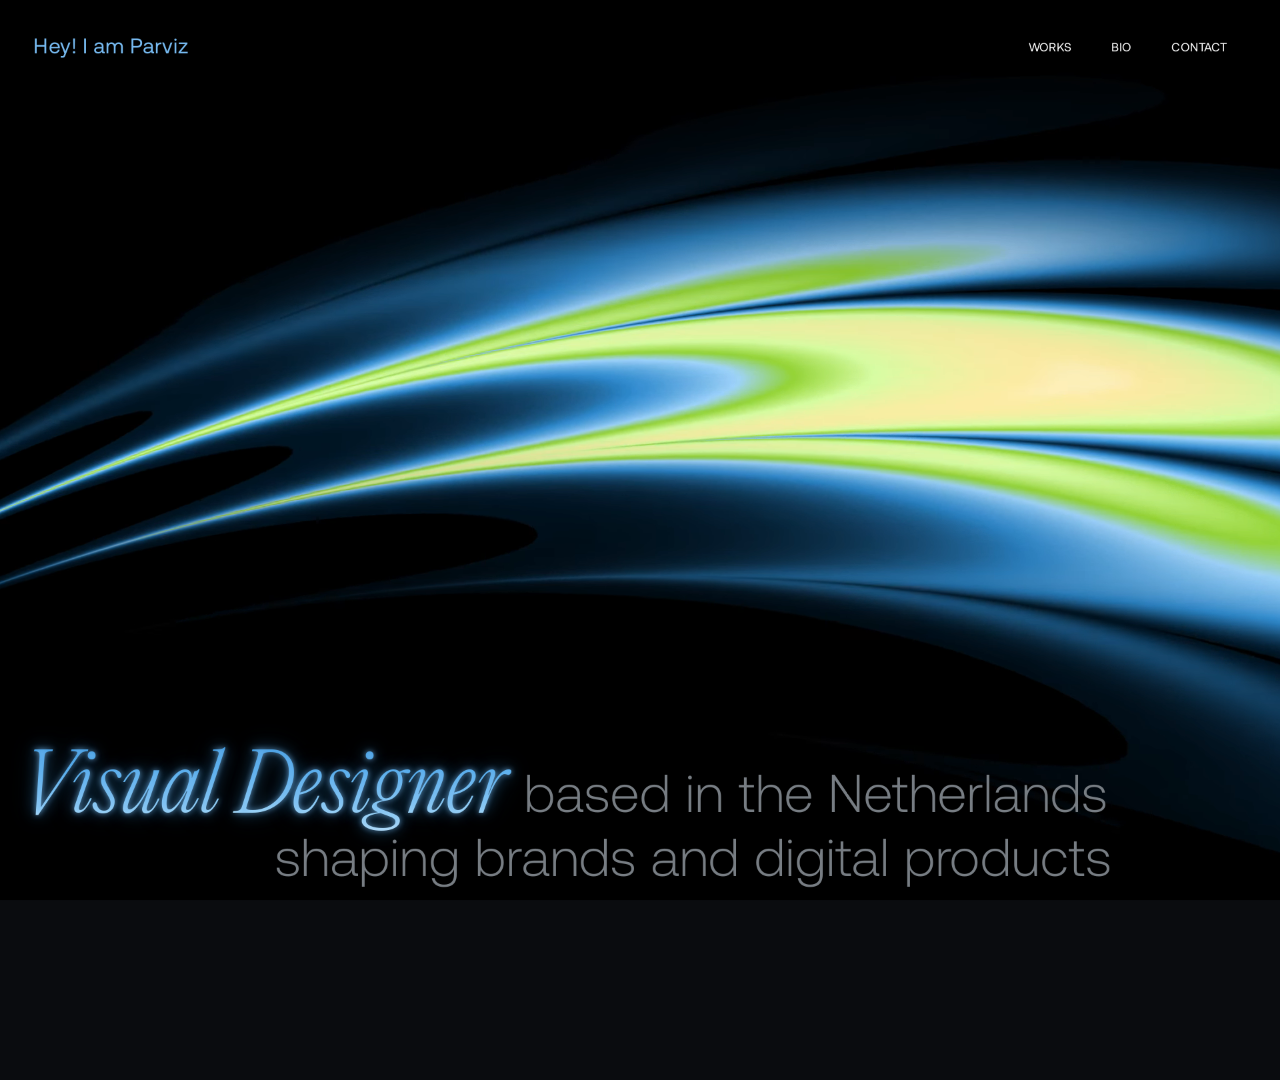
==== commit 93dc647a: "Create recovery point" ====
--- a/index.html
+++ b/index.html
@@ -17,7 +17,12 @@
         document.documentElement.classList.remove('has-pending-bio-entry');
       }
     </script>
-    <link rel="stylesheet" href="/styles.css?v=shared-transition-shell-1">
+    <script src="/scale-init.js?v=scale-init-1"></script>
+    <link rel="preload" href="/assets/main/background.webp" as="image" type="image/webp" fetchpriority="high">
+    <link rel="preload" href="/fonts/Aeonik%20Font%20Family/Variable/AeonikPro-Regular.ttf" as="font" type="font/ttf" crossorigin>
+    <link rel="preload" href="/fonts/Aeonik%20Font%20Family/Variable/AeonikPro-RegularItalic.ttf" as="font" type="font/ttf" crossorigin>
+    <link rel="preload" href="/fonts/Editorial%20Font%20Family/EditorialNew-UltralightItalic.woff2" as="font" type="font/woff2" crossorigin>
+    <link rel="stylesheet" href="/styles.css?v=main-bg-video-fallback-1">
   </head>
   <body data-route="main">
     <header class="site-header bio-header route-bio-header" data-node-id="53:111" data-name="header">
@@ -40,6 +45,12 @@
     <div class="route-panel route-main" data-route-panel="main">
       <div class="page-stage">
         <main class="page-shell" data-node-id="5:2" data-name="main page">
+          <div class="main-shell-background" aria-hidden="true">
+            <video autoplay muted loop playsinline preload="auto" poster="/assets/main/background.webp">
+              <source src="/assets/main/background.webm" type="video/webm">
+            </video>
+          </div>
+
           <header class="site-header" data-node-id="53:113" data-name="header">
             <a class="back-home" href="/" aria-label="Back to homepage" data-route-link data-route-target="main">Back to homepage</a>
             <p class="intro-mark" data-node-id="384:153">Hey! I am Parviz</p>
@@ -62,6 +73,13 @@
               <span>based in the Netherlands</span>
               <span>shaping brands and digital products</span>
             </p>
+            <div class="tablet-hero-copy" aria-hidden="true">
+              <div class="tablet-hero-line">
+                <span class="tablet-hero-title">Visual Designer</span>
+                <span class="tablet-hero-grey">based in the Netherlands</span>
+              </div>
+              <div class="tablet-hero-second">shaping brands and digital products</div>
+            </div>
           </section>
 
           <div class="works-marquee" aria-hidden="true">
@@ -174,6 +192,13 @@
               <span>based in the Netherlands</span>
               <span>shaping brands and digital products</span>
             </p>
+            <div class="tablet-hero-copy" aria-hidden="true">
+              <div class="tablet-hero-line">
+                <span class="tablet-hero-title">Visual Designer</span>
+                <span class="tablet-hero-grey">based in the Netherlands</span>
+              </div>
+              <div class="tablet-hero-second">shaping brands and digital products</div>
+            </div>
           </section>
 
           <figure class="bio-photo" data-node-id="93:4" data-name="my photo">
@@ -314,6 +339,6 @@
       </div>
     </div>
 
-    <script src="/script.js?v=shared-transition-shell-1"></script>
+    <script src="/script.js?v=main-bg-video-fallback-1"></script>
   </body>
 </html>
--- a/styles.css
+++ b/styles.css
@@ -5,11 +5,42 @@
   --blue: #76b9ef;
   --gradient-blue: #2f8cd5;
   --gradient-light: #a0d5ff;
+  --hero-title-glow:
+    0 0 9px rgba(118, 185, 239, 0.78),
+    0 0 22px rgba(72, 163, 236, 0.58),
+    0 0 42px rgba(47, 140, 213, 0.34);
   --card-shadow: 0 117px 50px rgba(15, 15, 15, 0.5);
+  --design-width: 1920px;
   --page-scale: 1;
+  --page-offset-x: 0px;
+  --desktop-gutter: 0px;
+  --scaled-page-width: 1920px;
+  --viewport-safe-width: 100vw;
+  --viewport-height-design: 1080px;
+  --hero-bottom-gap: 16px;
+  --hero-copy-top: calc(var(--viewport-height-design) - 192px - var(--hero-bottom-gap));
+  --hero-title-top: calc(var(--hero-copy-top) - 30px);
+  --bio-photo-top: 136px;
+  --bio-photo-height: 590px;
+  --bio-intro-top: calc(var(--hero-copy-top) - 133px);
+  --bio-content-shift: calc(var(--viewport-height-design) - 1080px);
   --works-height: 4513px;
+  --works-section-top: var(--viewport-height-design);
+  --works-card-width: 875px;
+  --works-card-height: 753px;
+  --works-thumb-width: 875px;
+  --works-thumb-height: 656px;
+  --works-left-column: 0px;
+  --works-right-column: 945px;
+  --works-centered-column: 472px;
+  --works-row-step: 1144px;
+  --works-stagger: 328px;
+  --works-title-top: 686px;
+  --works-category-top: 732px;
   --loop-distance: 5713px;
   --loop-offset: 0px;
+  --main-bg-scroll-opacity: 1;
+  --main-bg-route-opacity: 1;
   --tilt-rotate-x: 0deg;
   --tilt-rotate-y: 0deg;
   --tilt-translate-x: 0px;
@@ -19,8 +50,8 @@
   --tilt-spotlight-y: 50%;
   --tilt-spotlight-opacity: 0;
   --figma-ease: cubic-bezier(0.5, 0, 0.5, 1);
-  --bio-cta-top: 5574px;
-  --bio-cta-center: 5757px;
+  --bio-cta-top: calc(5574px + var(--bio-content-shift));
+  --bio-cta-center: calc(5757px + var(--bio-content-shift));
   --bio-scroll-top-height: 34px;
   --bio-footer-gap: 80px;
   --bio-viewport-half: 540px;
@@ -32,7 +63,7 @@
   src: url("fonts/Aeonik Font Family/Variable/AeonikPro-Regular.ttf") format("truetype");
   font-weight: 100 900;
   font-style: normal;
-  font-display: swap;
+  font-display: block;
 }
 
 @font-face {
@@ -40,7 +71,7 @@
   src: url("fonts/Aeonik Font Family/Variable/AeonikPro-RegularItalic.ttf") format("truetype");
   font-weight: 100 900;
   font-style: italic;
-  font-display: swap;
+  font-display: block;
 }
 
 @font-face {
@@ -48,7 +79,7 @@
   src: url("fonts/Editorial Font Family/EditorialNew-UltralightItalic.woff2") format("woff2");
   font-weight: 200;
   font-style: italic;
-  font-display: swap;
+  font-display: block;
 }
 
 * {
@@ -56,7 +87,7 @@
 }
 
 html {
-  background: var(--black);
+  background: var(--background-black);
   color: var(--white);
   font-family: "Aeonik Pro", sans-serif;
   scroll-behavior: smooth;
@@ -118,7 +149,7 @@
   background: #0a0c0f;
   overflow-x: hidden;
   overflow-y: auto;
-  min-height: calc(28136px * var(--page-scale));
+  min-height: calc(28787px * var(--page-scale));
 }
 
 html.bmmb-document {
@@ -222,6 +253,7 @@
 .route-panel {
   position: absolute;
   inset: 0;
+  z-index: 1;
   width: 100%;
   opacity: 0;
   transform: translate3d(0, 12px, 0);
@@ -252,7 +284,8 @@
 
 .page-stage {
   width: calc(1920px * var(--page-scale));
-  height: calc(1080px * var(--page-scale));
+  height: 100vh;
+  margin-inline: auto;
 }
 
 a {
@@ -263,12 +296,68 @@
 .page-shell {
   position: relative;
   width: 1920px;
-  height: 1080px;
+  height: var(--viewport-height-design);
   min-height: 1080px;
-  background: var(--black);
+  background: var(--background-black);
   overflow: hidden;
   transform: scale(var(--page-scale));
   transform-origin: top left;
+}
+
+.route-main .page-shell {
+  background: transparent;
+}
+
+.main-shell-background {
+  position: absolute;
+  inset: 0;
+  z-index: 1;
+  width: 1920px;
+  height: var(--viewport-height-design);
+  overflow: hidden;
+  opacity: calc(var(--main-bg-scroll-opacity) * var(--main-bg-route-opacity));
+  pointer-events: none;
+  will-change: opacity;
+}
+
+.main-shell-background::before {
+  content: "";
+  position: absolute;
+  inset: 0;
+  z-index: 0;
+  background: url("/assets/main/background.webp") center center / cover no-repeat;
+  pointer-events: none;
+}
+
+html.is-main-bg-front .route-main {
+  z-index: 2;
+  opacity: 1;
+  transform: translate3d(0, 0, 0);
+  pointer-events: none;
+}
+
+html.is-main-bg-front .route-main .site-header,
+html.is-main-bg-front .route-main .hero,
+html.is-main-bg-front .route-main .works-marquee {
+  opacity: 0;
+}
+
+.main-shell-background video {
+  position: absolute;
+  inset: 0;
+  z-index: 1;
+  display: block;
+  width: 100%;
+  height: 100%;
+  object-fit: cover;
+  object-position: center center;
+  opacity: 1;
+  pointer-events: none;
+  transition: opacity 220ms var(--figma-ease);
+}
+
+html.has-main-bg-video-fallback .main-shell-background video {
+  opacity: 0;
 }
 
 .site-header {
@@ -372,9 +461,8 @@
   position: absolute;
   top: 0;
   left: 0;
-  z-index: 1;
   width: 1920px;
-  height: 1080px;
+  height: var(--viewport-height-design);
   pointer-events: none;
 }
 
@@ -404,8 +492,11 @@
 
 .works-marquee {
   position: absolute;
-  inset: 0;
+  top: 0;
+  right: 0;
+  left: 0;
   z-index: 5;
+  height: var(--viewport-height-design);
   overflow: hidden;
   pointer-events: none;
 }
@@ -414,7 +505,7 @@
   position: absolute;
   inset: 0;
   width: 1920px;
-  height: calc(1200px + (var(--loop-distance) * 2));
+  height: calc(var(--works-section-top) + (var(--loop-distance) * 2));
   transform: translateY(calc(var(--loop-offset) * -1));
   will-change: transform;
   pointer-events: none;
@@ -422,10 +513,12 @@
 
 .hero-title {
   position: absolute;
-  top: 858px;
+  z-index: 4;
+  top: calc(var(--hero-title-top) - 10px);
   left: 32px;
-  width: 726px;
+  width: 820px;
   margin: 0;
+  padding: 10px 64px 12px 0;
   font-family: "Editorial New", serif;
   font-size: 120px;
   font-style: italic;
@@ -437,14 +530,13 @@
   background: linear-gradient(180deg, #2f8cd5 0%, #5ab2f0 34%, #c4ecff 74%, #ecf9ff 100%);
   -webkit-background-clip: text;
   background-clip: text;
-  text-shadow:
-    0 0 6px rgba(46, 139, 212, 0.5),
-    0 0 16px rgba(72, 163, 236, 0.14);
+  text-shadow: var(--hero-title-glow);
 }
 
 .hero-copy {
   position: absolute;
-  top: 888px;
+  z-index: 4;
+  top: var(--hero-copy-top);
   left: 412px;
   width: 1249px;
   margin: 0;
@@ -457,14 +549,20 @@
   white-space: nowrap;
 }
 
-.hero-copy span {
+.hero-copy span,
+.bio-hero-copy span,
+.transition-copy span {
   display: block;
 }
 
+.tablet-hero-copy {
+  display: none;
+}
+
 .works {
   position: absolute;
   z-index: 2;
-  top: 1200px;
+  top: var(--works-section-top);
   left: 50px;
   width: 1820px;
   height: var(--works-height);
@@ -472,14 +570,14 @@
 }
 
 .works.is-clone {
-  top: calc(1200px + var(--loop-distance));
+  top: calc(var(--works-section-top) + var(--loop-distance));
 }
 
 .project-card {
   position: absolute;
   display: block;
-  width: 875px;
-  height: 753px;
+  width: var(--works-card-width);
+  height: var(--works-card-height);
   color: var(--white);
   isolation: isolate;
   transform: translateZ(0);
@@ -511,8 +609,8 @@
   position: absolute;
   top: 0;
   left: 0;
-  width: 875px;
-  height: 656px;
+  width: var(--works-thumb-width);
+  height: var(--works-thumb-height);
   overflow: hidden;
   border-radius: 10px;
   box-shadow: var(--card-shadow);
@@ -609,7 +707,7 @@
 
 .project-card h2 {
   position: absolute;
-  top: 686px;
+  top: var(--works-title-top);
   left: 10px;
   margin: 0;
   font-size: 36px;
@@ -623,7 +721,7 @@
 
 .project-card p {
   position: absolute;
-  top: 732px;
+  top: var(--works-category-top);
   left: 10px;
   margin: 0;
   font-size: 18px;
@@ -728,6 +826,7 @@
   width: calc(1920px * var(--page-scale));
   height: calc(var(--bio-height) * var(--page-scale));
   background: #0a0c0f;
+  margin-inline: auto;
 }
 
 .bio-shell {
@@ -744,7 +843,7 @@
 .bio-header {
   position: fixed;
   top: calc(60px * var(--page-scale));
-  left: calc(50px * var(--page-scale));
+  left: calc(var(--page-offset-x) + 50px * var(--page-scale));
   width: 1790px;
   height: 40px;
   transform: scale(var(--page-scale));
@@ -776,14 +875,15 @@
 
 .contact-stage {
   width: calc(1920px * var(--page-scale));
-  height: calc(1080px * var(--page-scale));
-  background: #0a0c0f;
+  height: 100vh;
+  background: #0a0c0f;
+  margin-inline: auto;
 }
 
 .contact-shell {
   position: relative;
   width: 1920px;
-  height: 1080px;
+  height: var(--viewport-height-design);
   min-height: 1080px;
   overflow: hidden;
   background: #0a0c0f;
@@ -808,7 +908,7 @@
 
 .contact-intro {
   position: absolute;
-  top: 663px;
+  top: calc(var(--viewport-height-design) - 417px);
   left: 50px;
   margin: 0;
   color: var(--grey);
@@ -821,7 +921,7 @@
 
 .contact-email {
   position: absolute;
-  top: 704px;
+  top: calc(var(--viewport-height-design) - 376px);
   left: 634.5px;
   margin: 0;
   padding: 0;
@@ -912,7 +1012,7 @@
 
 .contact-social-link {
   position: absolute;
-  top: 998px;
+  bottom: 60px;
   display: flex;
   align-items: flex-start;
   gap: 8px;
@@ -942,15 +1042,16 @@
 
 .unibank-stage {
   width: calc(1920px * var(--page-scale));
-  height: calc(28136px * var(--page-scale));
-  background: #0a0c0f;
+  height: calc(28787px * var(--page-scale));
+  background: #0a0c0f;
+  margin-inline: auto;
 }
 
 .unibank-shell {
   position: relative;
   width: 1920px;
-  height: 28136px;
-  min-height: 28136px;
+  height: 28787px;
+  min-height: 28787px;
   overflow: hidden;
   background: #0a0c0f;
   zoom: var(--page-scale);
@@ -970,6 +1071,7 @@
   width: calc(1920px * var(--page-scale));
   height: calc(19874.4375px * var(--page-scale));
   background: #0a0c0f;
+  margin-inline: auto;
 }
 
 .bmmb-shell {
@@ -996,6 +1098,7 @@
   width: calc(1920px * var(--page-scale));
   height: calc(12668.5px * var(--page-scale));
   background: #0a0c0f;
+  margin-inline: auto;
 }
 
 .orkestra-shell {
@@ -1022,6 +1125,7 @@
   width: calc(1920px * var(--page-scale));
   height: calc(14721.5625px * var(--page-scale));
   background: #0a0c0f;
+  margin-inline: auto;
 }
 
 .aerosure-shell {
@@ -1048,6 +1152,7 @@
   width: calc(1920px * var(--page-scale));
   height: auto;
   background: #0a0c0f;
+  margin-inline: auto;
 }
 
 .talktocanada-shell {
@@ -1074,6 +1179,7 @@
   width: calc(1920px * var(--page-scale));
   height: auto;
   background: #0a0c0f;
+  margin-inline: auto;
 }
 
 .pedalchi-shell {
@@ -1100,6 +1206,7 @@
   width: calc(1920px * var(--page-scale));
   height: auto;
   background: #0a0c0f;
+  margin-inline: auto;
 }
 
 .manaw-shell {
@@ -1126,6 +1233,7 @@
   width: calc(1920px * var(--page-scale));
   height: auto;
   background: #0a0c0f;
+  margin-inline: auto;
 }
 
 .straudo-shell {
@@ -1185,6 +1293,10 @@
   position: relative;
 }
 
+.straudo-next-project-panel:not(.is-ready) .next-project-link {
+  opacity: 0;
+}
+
 .straudo-copy-columns {
   display: grid;
   grid-template-columns: 605px 574px;
@@ -1368,6 +1480,7 @@
 .case-stage {
   width: calc(1920px * var(--page-scale));
   background: #0a0c0f;
+  margin-inline: auto;
 }
 
 .case-stage.aerosure-stage,
@@ -1457,6 +1570,10 @@
   position: relative;
   margin-top: 100px;
   padding-bottom: 80px;
+}
+
+.case-flow:has(> .next-project-panel:last-child) {
+  padding-bottom: 0;
 }
 
 .case-stack,
@@ -1601,6 +1718,7 @@
 
 .orkestra-content {
   position: relative;
+  padding-bottom: 0;
 }
 
 .orkestra-media {
@@ -1649,6 +1767,187 @@
   z-index: 4;
   background: transparent;
   pointer-events: auto;
+}
+
+.next-project-panel {
+  position: relative;
+  width: 1920px;
+  height: var(--next-project-panel-height, 1032px);
+  margin-top: 150px;
+  overflow: hidden;
+  background: #0a0c0f;
+}
+
+.next-project-panel[hidden] {
+  display: none;
+}
+
+.next-project-link {
+  position: absolute;
+  inset: 0;
+  display: block;
+  overflow: hidden;
+  cursor: pointer;
+}
+
+.next-project-link:focus-visible {
+  outline: 1px solid var(--grey);
+  outline-offset: -1px;
+}
+
+.next-project-link.is-cursor-active {
+  cursor: none;
+}
+
+.next-project-eyebrow {
+  position: absolute;
+  top: 154px;
+  left: 50px;
+  z-index: 3;
+  color: var(--grey);
+  font-size: 24px;
+  font-weight: 400;
+  line-height: 1.4;
+  letter-spacing: 0.48px;
+  white-space: nowrap;
+}
+
+.next-project-preview-host,
+.next-project-preview-page {
+  position: absolute;
+  inset: 0 auto auto 0;
+  display: block;
+  width: 1920px;
+  height: 1080px;
+  background: #0a0c0f;
+  pointer-events: none;
+}
+
+.next-project-preview-page .next-project-preview-intro {
+  display: block;
+}
+
+.next-project-preview-page .next-project-preview-flow {
+  display: block;
+  padding-bottom: 0;
+}
+
+.next-project-preview-page .next-project-preview-media {
+  pointer-events: none;
+}
+
+.next-project-cursor {
+  position: fixed;
+  top: var(--next-cursor-y, 360px);
+  left: var(--next-cursor-x, 960px);
+  z-index: 10000;
+  display: flex;
+  width: calc(132px * var(--page-scale, 1));
+  height: calc(132px * var(--page-scale, 1));
+  flex-direction: column;
+  align-items: center;
+  justify-content: center;
+  border-radius: 50%;
+  background: var(--white);
+  color: #000000;
+  font-size: calc(24px * var(--page-scale, 1));
+  font-weight: 400;
+  line-height: 1.1;
+  letter-spacing: 0;
+  opacity: 0;
+  pointer-events: none;
+  text-align: center;
+  transform: translate3d(
+      calc(-50% + var(--next-cursor-offset-x, 0px)),
+      calc(-50% + var(--next-cursor-offset-y, 0px)),
+      0
+    )
+    scale(0);
+  transition: transform 70ms ease, opacity 70ms ease;
+  will-change: transform, opacity;
+}
+
+.next-project-cursor.is-visible {
+  opacity: 1;
+  transform: translate3d(
+      calc(-50% + var(--next-cursor-offset-x, 0px)),
+      calc(-50% + var(--next-cursor-offset-y, 0px)),
+      0
+    )
+    scale(1);
+}
+
+.next-project-panel.is-transition-source-hidden {
+  visibility: hidden;
+}
+
+.next-project-transition-overlay {
+  position: fixed;
+  z-index: 19;
+  overflow: visible;
+  background: #0a0c0f;
+  pointer-events: none;
+  will-change: transform;
+}
+
+.next-project-panel.is-transition-clone {
+  width: 1920px;
+  height: var(--next-project-panel-height, 1032px);
+  margin: 0;
+  overflow: hidden;
+}
+
+.next-project-panel.is-transition-clone .next-project-link {
+  overflow: visible;
+  cursor: default;
+}
+
+.next-project-template-source {
+  display: none;
+}
+
+.unibank-next-project-intro {
+  position: relative;
+  width: 1920px;
+  height: 643px;
+  background: #0a0c0f;
+}
+
+.unibank-next-project-logos {
+  position: relative;
+  width: 1920px;
+  height: 860px;
+  background: #0a0c0f;
+}
+
+.unibank-next-project-preview .next-project-preview-flow {
+  margin-top: 0;
+}
+
+.orkestra-body {
+  --next-project-panel-height: 937px;
+}
+
+.bmmb-body {
+  --next-project-panel-height: 937px;
+}
+
+.unibank-body {
+  --next-project-panel-height: 937px;
+}
+
+.talktocanada-body {
+  --next-project-panel-height: 937px;
+}
+
+.pedalchi-body {
+  --next-project-panel-height: 937px;
+}
+
+.straudo-body,
+.aerosure-body,
+.manaw-body {
+  --next-project-panel-height: 937px;
 }
 
 .bmmb-content {
@@ -2139,12 +2438,99 @@
   right: 0;
 }
 
-.radio-player-ui.is-playing .radio-play-icon {
+.radio-loading-icon {
+  position: absolute;
+  left: 7px;
+  top: 18px;
+  width: 44px;
+  height: 44px;
+  display: none;
+  animation: radio-loader-orbit 900ms linear infinite;
+}
+
+.radio-loading-icon span {
+  position: absolute;
+  left: 19px;
+  top: 3px;
+  width: 6px;
+  height: 14px;
+  border-radius: 999px;
+  background: var(--light-grey);
+  transform-origin: 3px 19px;
+  animation: radio-loader-pulse 900ms var(--figma-ease) infinite;
+}
+
+.radio-loading-icon span:nth-child(1) {
+  transform: rotate(0deg);
+}
+
+.radio-loading-icon span:nth-child(2) {
+  background: var(--grey);
+  transform: rotate(90deg);
+  animation-delay: -675ms;
+}
+
+.radio-loading-icon span:nth-child(3) {
+  background: var(--white);
+  transform: rotate(180deg);
+  animation-delay: -450ms;
+}
+
+.radio-loading-icon span:nth-child(4) {
+  background: var(--grey);
+  transform: rotate(270deg);
+  animation-delay: -225ms;
+}
+
+.radio-error-icon {
+  position: absolute;
+  left: 11px;
+  top: 21px;
+  width: 38px;
+  height: 38px;
+  display: none;
+}
+
+.radio-error-icon span {
+  position: absolute;
+  left: 5px;
+  top: 17px;
+  width: 28px;
+  height: 4px;
+  border-radius: 999px;
+  background: var(--light-grey);
+  transform-origin: center;
+}
+
+.radio-error-icon span:first-child {
+  transform: rotate(45deg);
+}
+
+.radio-error-icon span:last-child {
+  background: var(--white);
+  transform: rotate(-45deg);
+}
+
+.radio-player-ui.is-playing .radio-play-icon,
+.radio-player-ui.is-loading .radio-play-icon,
+.radio-player-ui.is-loading .radio-pause-icon,
+.radio-player-ui.has-error .radio-play-icon,
+.radio-player-ui.has-error .radio-pause-icon,
+.radio-player-ui.has-error .radio-loading-icon {
   display: none;
 }
 
 .radio-player-ui.is-playing .radio-pause-icon {
   display: block;
+}
+
+.radio-player-ui.is-loading .radio-loading-icon,
+.radio-player-ui.has-error .radio-error-icon {
+  display: block;
+}
+
+.radio-player-ui.is-loading .radio-toggle {
+  cursor: progress;
 }
 
 .radio-waveform {
@@ -2180,6 +2566,28 @@
   justify-content: center;
 }
 
+.radio-error-message {
+  position: absolute;
+  top: 108px;
+  left: 73px;
+  z-index: 3;
+  width: 408px;
+  height: 49px;
+  margin: 0;
+  border-radius: 10px;
+  background: #2c2e31;
+  color: var(--light-grey);
+  font-size: 18px;
+  font-weight: 300;
+  line-height: 49px;
+  letter-spacing: 0.36px;
+  text-align: center;
+  display: none;
+  align-items: center;
+  justify-content: center;
+  white-space: nowrap;
+}
+
 .radio-transcript-marquee {
   justify-content: flex-start;
   text-align: left;
@@ -2197,8 +2605,39 @@
   display: flex;
 }
 
+.radio-player-ui.has-error .radio-error-message {
+  display: flex;
+}
+
+.radio-player-ui.has-error .radio-transcript {
+  display: none !important;
+}
+
 .radio-player-ui audio {
   display: none;
+}
+
+@keyframes radio-loader-orbit {
+  from {
+    transform: rotate(0deg);
+  }
+
+  to {
+    transform: rotate(360deg);
+  }
+}
+
+@keyframes radio-loader-pulse {
+  0%,
+  100% {
+    opacity: 0.35;
+    height: 9px;
+  }
+
+  45% {
+    opacity: 1;
+    height: 17px;
+  }
 }
 
 .radio-player-active {
@@ -2315,25 +2754,25 @@
   position: absolute;
   inset: 0 auto auto 0;
   width: 1920px;
-  height: 1080px;
+  height: var(--viewport-height-design);
   pointer-events: none;
 }
 
 .bio-hero-title {
-  top: 858px;
+  top: calc(var(--hero-title-top) - 10px);
 }
 
 .bio-hero-copy {
-  top: 888px;
+  top: var(--hero-copy-top);
 }
 
 .bio-photo {
   position: absolute;
-  top: 135px;
+  top: var(--bio-photo-top);
   left: 50px;
   z-index: 2;
   width: 1820px;
-  height: 590px;
+  height: var(--bio-photo-height);
   margin: 0;
   overflow: hidden;
   border-radius: 10px;
@@ -2354,7 +2793,7 @@
 
 .bio-intro-mark {
   position: absolute;
-  top: 755px;
+  top: var(--bio-intro-top);
   left: 50px;
   z-index: 3;
   width: 544px;
@@ -2392,13 +2831,13 @@
 }
 
 .bio-text-one {
-  top: 1180px;
+  top: calc(1180px + var(--bio-content-shift));
   left: 50px;
 }
 
 .bio-childhood-photo {
   position: absolute;
-  top: 1396px;
+  top: calc(1396px + var(--bio-content-shift));
   left: 412px;
   z-index: 2;
   width: 889px;
@@ -2416,18 +2855,18 @@
 }
 
 .bio-text-two {
-  top: 2064px;
+  top: calc(2064px + var(--bio-content-shift));
   left: 991px;
 }
 
 .bio-text-three {
-  top: 2331px;
+  top: calc(2331px + var(--bio-content-shift));
   left: 50px;
 }
 
 .bio-skills {
   position: absolute;
-  top: 2316px;
+  top: calc(2316px + var(--bio-content-shift));
   left: 991px;
   z-index: 3;
   width: 879px;
@@ -2448,19 +2887,19 @@
 }
 
 .bio-text-four {
-  top: 3402px;
+  top: calc(3402px + var(--bio-content-shift));
   left: 412px;
 }
 
 .bio-text-five {
-  top: 3754px;
+  top: calc(3754px + var(--bio-content-shift));
   left: 991px;
 }
 
 .bio-logos {
   --bio-logos-reveal: 0;
   position: absolute;
-  top: 4244px;
+  top: calc(4244px + var(--bio-content-shift));
   left: 50px;
   z-index: 3;
   width: 1820px;
@@ -2583,13 +3022,16 @@
 
 .bio-quote {
   position: absolute;
-  top: 4756px;
+  top: calc(4756px + var(--bio-content-shift));
   left: 245px;
   z-index: 3;
   width: 1365px;
+  overflow: visible;
 }
 
 .bio-quote-kicker {
+  position: relative;
+  z-index: 2;
   width: 645px;
   margin: 0 0 8px;
   color: var(--white);
@@ -2600,6 +3042,8 @@
 }
 
 .bio-quote blockquote {
+  position: relative;
+  z-index: 1;
   width: 1299px;
   margin: 0 0 0 66px;
   font-family: "Editorial New", serif;
@@ -2652,10 +3096,15 @@
 
 [data-bio-reveal-color="static"] .bio-line {
   color: transparent !important;
+  overflow: visible;
 }
 
 [data-bio-reveal-color="static"] .bio-line::after {
-  width: 100%;
+  top: -18px;
+  left: -48px;
+  width: calc(100% + 96px);
+  height: calc(100% + 36px);
+  padding: 18px 48px;
   color: transparent;
   background: linear-gradient(
     180deg,
@@ -2667,9 +3116,7 @@
   -webkit-background-clip: text;
   background-clip: text;
   -webkit-text-fill-color: transparent;
-  text-shadow:
-    0 0 6px rgba(46, 139, 212, 0.5),
-    0 0 16px rgba(72, 163, 236, 0.14);
+  text-shadow: var(--hero-title-glow);
 }
 
 .bio-works-cta {
@@ -2796,6 +3243,7 @@
 
 .is-shared-transition-hidden {
   opacity: 0 !important;
+  visibility: hidden !important;
 }
 
 .is-photo-transition-hidden {
@@ -2804,6 +3252,589 @@
 
 html.has-pending-bio-entry .bio-photo {
   opacity: 0;
+}
+
+@media (max-width: 1279px) and (hover: none) and (pointer: coarse),
+  (max-width: 1024px) and (orientation: portrait) {
+  :root {
+    --hero-bottom-gap: 24px;
+    --hero-copy-top: calc(var(--viewport-height-design) - 192px - var(--hero-bottom-gap));
+    --hero-title-top: calc(var(--hero-copy-top) - 30px);
+    --bio-photo-top: 136px;
+    --bio-intro-top: calc(var(--hero-copy-top) - 133px);
+    --works-card-width: 875px;
+    --works-card-height: 772px;
+    --works-thumb-width: 875px;
+    --works-thumb-height: 656px;
+    --works-left-column: 0px;
+    --works-right-column: 945px;
+    --works-centered-column: 472px;
+    --works-row-step: 1164px;
+    --works-stagger: 328px;
+    --works-title-top: 686px;
+    --works-category-top: 736px;
+  }
+
+  html,
+  body {
+    overflow-x: hidden;
+  }
+
+  .page-shell {
+    touch-action: none;
+  }
+
+  .site-header {
+    height: 120px;
+  }
+
+  .back-home,
+  .nav-link {
+    font-size: 30px;
+    letter-spacing: 0.6px;
+  }
+
+  .main-nav {
+    gap: 96px;
+  }
+
+  .bio-main-nav {
+    top: 0;
+    right: 0;
+  }
+
+  .intro-mark {
+    font-size: 42px;
+    letter-spacing: 0.84px;
+  }
+
+  .hero-title,
+  .bio-hero-title {
+    left: 44px;
+    font-size: 116px;
+  }
+
+  .hero-copy,
+  .bio-hero-copy {
+    left: 412px;
+    width: 1249px;
+    font-size: 70px;
+  }
+
+  .project-card h2 {
+    font-size: 42px;
+    letter-spacing: 0.84px;
+  }
+
+  .project-card p {
+    font-size: 28px;
+    letter-spacing: 0.56px;
+  }
+
+  .project-card-body {
+    transform: none;
+    transition: none;
+  }
+
+  .project-thumb::before,
+  .next-project-cursor,
+  .contact-copy-bubble .copy-label-default {
+    display: none;
+  }
+
+  .contact-copy-bubble {
+    width: 220px;
+    height: 220px;
+  }
+
+  .contact-copy-bubble .copy-label-copied {
+    opacity: 1;
+    color: var(--white);
+    font-size: 36px;
+  }
+
+  .contact-email.is-bubble-active {
+    cursor: pointer;
+  }
+
+  .bio-photo {
+    height: var(--bio-photo-height);
+  }
+
+  .bio-photo img,
+  .transition-photo img {
+    top: 0;
+    width: 100%;
+    height: 100%;
+    object-fit: cover;
+    object-position: 68% center;
+  }
+
+  .bio-intro-mark {
+    font-size: 90px;
+  }
+
+  .bio-text {
+    width: 640px;
+  }
+
+  .bio-text p,
+  .case-flow .work-copy {
+    font-size: 28px;
+    line-height: 1.32;
+    letter-spacing: 0.56px;
+  }
+
+  .next-project-preview-page .next-project-preview-intro .work-copy {
+    font-size: 18px;
+    line-height: 1.22;
+    letter-spacing: 0.36px;
+  }
+
+  .bio-skills p {
+    font-size: 40px;
+    line-height: 1.82;
+    letter-spacing: 0.8px;
+  }
+
+  .bio-works-cta {
+    font-size: 86px;
+  }
+
+  .bio-scroll-top,
+  .case-flow .work-scroll-top {
+    font-size: 30px;
+    letter-spacing: 0.6px;
+  }
+
+  .bio-scroll-top {
+    top: calc(var(--bio-cta-top) + var(--bio-tablet-cta-height) + var(--bio-tablet-cta-gap));
+    left: 780px;
+    width: 360px;
+    white-space: nowrap;
+  }
+
+  .contact-intro {
+    top: calc(var(--viewport-height-design) - 470px);
+    font-size: 52px;
+    letter-spacing: 1.04px;
+  }
+
+  .contact-email {
+    top: calc(var(--viewport-height-design) - 406px);
+    left: 50px;
+    max-width: 1820px;
+    transform: none;
+    font-size: 116px;
+    letter-spacing: 1.16px;
+    text-align: left;
+  }
+
+  .contact-social-link {
+    bottom: 104px;
+    font-size: 30px;
+    letter-spacing: 0.6px;
+  }
+
+  .contact-behance {
+    left: 300px;
+  }
+
+  .contact-social-link img {
+    width: 20px;
+    height: 20px;
+    margin-top: 8px;
+  }
+
+  .case-intro .work-project-title {
+    font-size: 92px;
+  }
+
+  .case-intro .work-project-type {
+    font-size: 88px;
+  }
+
+  .work-label,
+  .work-role,
+  .next-project-eyebrow {
+    font-size: 30px;
+    letter-spacing: 0.6px;
+  }
+
+  .case-copy {
+    width: min(var(--copy-w, 700px), 980px);
+  }
+
+  .talktocanada-case-copy {
+    width: 754px;
+  }
+
+  .straudo-logo-design-copy {
+    width: 780px;
+  }
+
+  .aerosure-primary-copy {
+    width: 780px;
+  }
+
+  .orkestra-primary-copy {
+    width: 780px;
+  }
+
+  .bmmb-primary-copy {
+    width: 780px;
+  }
+
+  .case-triple-grid {
+    grid-template-columns: repeat(3, 572px);
+  }
+
+  .next-project-link.is-cursor-active {
+    cursor: pointer;
+  }
+}
+
+@media (max-width: 1024px) and (hover: none) and (pointer: coarse),
+  (max-width: 1024px) and (orientation: portrait) {
+  :root {
+    --hero-bottom-gap: 44px;
+    --hero-copy-top: calc(var(--viewport-height-design) - 190px - var(--hero-bottom-gap));
+    --hero-title-top: calc(var(--hero-copy-top) - 34px);
+    --bio-photo-top: 170px;
+    --bio-intro-top: calc(var(--tablet-hero-row-top) - 140px);
+    --tablet-hero-title-size: 132px;
+    --tablet-hero-copy-size: calc(var(--tablet-hero-title-size) * 0.6667);
+    --tablet-hero-copy-gap: 38px;
+    --tablet-hero-row-top: calc(var(--hero-copy-top) - 96px);
+    --tablet-hero-second-gap: 16px;
+    --bio-tablet-section-gap: 150px;
+    --bio-tablet-text-line: 40.2px;
+    --bio-tablet-text-one-height: 161px;
+    --bio-tablet-text-two-height: 121px;
+    --bio-tablet-skills-height: 961px;
+    --bio-tablet-text-four-height: 322px;
+    --bio-tablet-text-five-height: 402px;
+    --bio-tablet-logo-height: 362px;
+    --bio-tablet-quote-height: 405px;
+    --bio-tablet-cta-height: 420px;
+    --bio-tablet-cta-gap: calc(var(--bio-tablet-section-gap) * 3);
+    --bio-tablet-first-copy-top: calc(1180px + var(--bio-content-shift));
+    --bio-tablet-photo-top: calc(var(--bio-tablet-first-copy-top) + var(--bio-tablet-text-one-height) + var(--bio-tablet-section-gap));
+    --bio-tablet-second-copy-top: calc(var(--bio-tablet-photo-top) + 674px + var(--bio-tablet-section-gap));
+    --bio-tablet-skills-top: calc(var(--bio-tablet-second-copy-top) + var(--bio-tablet-text-two-height) + var(--bio-tablet-section-gap));
+    --bio-tablet-lower-copy-top: calc(var(--bio-tablet-skills-top) + var(--bio-tablet-skills-height) + var(--bio-tablet-section-gap));
+    --bio-tablet-logo-top: calc(var(--bio-tablet-lower-copy-top) + var(--bio-tablet-text-four-height) + var(--bio-tablet-section-gap) + var(--bio-tablet-text-five-height) + var(--bio-tablet-section-gap));
+    --bio-tablet-quote-top: calc(var(--bio-tablet-logo-top) + var(--bio-tablet-logo-height) + var(--bio-tablet-section-gap));
+    --bio-cta-top: calc(var(--bio-tablet-quote-top) + var(--bio-tablet-quote-height) + var(--bio-tablet-cta-gap));
+    --bio-cta-center: calc(var(--bio-cta-top) + (var(--bio-tablet-cta-height) / 2));
+    --bio-height: calc(var(--bio-cta-top) + var(--bio-tablet-cta-height) + var(--bio-tablet-cta-gap) + var(--bio-scroll-top-height) + var(--bio-footer-gap));
+    --works-card-width: 850px;
+    --works-card-height: 780px;
+    --works-thumb-width: 850px;
+    --works-thumb-height: 638px;
+    --works-left-column: 0px;
+    --works-right-column: 918px;
+    --works-centered-column: 459px;
+    --works-row-step: 1180px;
+    --works-stagger: 354px;
+    --works-title-top: 668px;
+    --works-category-top: 722px;
+  }
+
+  .main-nav {
+    top: 60px;
+    gap: 84px;
+  }
+
+  .bio-main-nav {
+    top: 0;
+    right: 0;
+  }
+
+  html[data-route="main"] body,
+  html[data-route="main"] .route-main {
+    min-height: 100vh;
+  }
+
+  .back-home,
+  .nav-link {
+    font-size: 34px;
+    letter-spacing: 0.68px;
+  }
+
+  .intro-mark {
+    font-size: 46px;
+    letter-spacing: 0.92px;
+  }
+
+  .hero-title,
+  .hero-copy,
+  .bio-hero-title,
+  .bio-hero-copy {
+    display: none;
+  }
+
+  .tablet-hero-copy {
+    position: absolute;
+    z-index: 4;
+    top: var(--tablet-hero-row-top);
+    left: 36px;
+    display: block;
+    width: 1834px;
+    pointer-events: none;
+  }
+
+  .tablet-hero-line {
+    display: flex;
+    align-items: baseline;
+    width: 100%;
+    gap: var(--tablet-hero-copy-gap);
+    white-space: nowrap;
+  }
+
+  .tablet-hero-title {
+    flex: 0 0 auto;
+    margin: -10px -34px -12px 0;
+    padding: 10px 34px 12px 0;
+    font-family: "Editorial New", serif;
+    font-size: var(--tablet-hero-title-size);
+    font-style: italic;
+    font-weight: 200;
+    line-height: 1.2;
+    letter-spacing: 0;
+    color: transparent;
+    background: linear-gradient(180deg, #2f8cd5 0%, #5ab2f0 34%, #c4ecff 74%, #ecf9ff 100%);
+    -webkit-background-clip: text;
+    background-clip: text;
+    text-shadow: var(--hero-title-glow);
+  }
+
+.tablet-hero-grey,
+.tablet-hero-second {
+    font-size: var(--tablet-hero-copy-size);
+    font-weight: 300;
+    line-height: 1;
+    letter-spacing: 0;
+    color: var(--grey);
+  }
+
+  .tablet-hero-grey {
+    flex: 1 1 auto;
+    min-width: 0;
+  }
+
+  .tablet-hero-second {
+    margin-top: var(--tablet-hero-second-gap);
+    text-align: right;
+    white-space: nowrap;
+  }
+
+  .bio-hero .tablet-hero-copy {
+    top: var(--tablet-hero-row-top);
+  }
+
+  .works {
+    left: 50px;
+    width: 1820px;
+  }
+
+  @media (max-width: 800px) and (orientation: portrait) {
+    :root {
+      --tablet-hero-title-size: 122px;
+      --tablet-hero-copy-gap: 32px;
+      --tablet-hero-second-gap: 14px;
+    }
+  }
+
+  .bio-photo {
+    left: 50px;
+    width: 1820px;
+    height: calc(var(--bio-photo-height) - 80px);
+  }
+
+  .project-card h2 {
+    font-size: 46px;
+  }
+
+  .project-card p {
+    font-size: 30px;
+  }
+
+  .bio-photo img,
+  .transition-photo img {
+    top: 0;
+    width: 100%;
+    height: 100%;
+    object-fit: cover;
+    object-position: 100% center;
+  }
+
+  .bio-intro-mark {
+    left: 50px;
+    font-size: 92px;
+  }
+
+  .bio-text {
+    width: 780px;
+  }
+
+  .bio-text p,
+  .case-flow .work-copy {
+    font-size: 30px;
+    line-height: 1.34;
+    letter-spacing: 0.6px;
+  }
+
+  .talktocanada-case-copy {
+    width: 800px;
+  }
+
+  .straudo-logo-design-copy {
+    width: 780px;
+  }
+
+  .aerosure-primary-copy {
+    width: 780px;
+  }
+
+  .orkestra-primary-copy {
+    width: 780px;
+  }
+
+  .bmmb-primary-copy {
+    width: 820px;
+  }
+
+  .next-project-preview-page .next-project-preview-intro .work-copy {
+    font-size: 18px;
+    line-height: 1.22;
+    letter-spacing: 0.36px;
+  }
+
+  .bio-text .bio-line,
+  .bio-skills .bio-line {
+    white-space: nowrap;
+  }
+
+  .bio-text-one {
+    top: var(--bio-tablet-first-copy-top);
+  }
+
+  .bio-childhood-photo {
+    top: var(--bio-tablet-photo-top);
+    left: 500px;
+    width: 1020px;
+    height: 674px;
+  }
+
+  .bio-text-two {
+    top: var(--bio-tablet-second-copy-top);
+    left: 900px;
+    width: 760px;
+  }
+
+  .bio-text-three {
+    top: calc(var(--bio-tablet-skills-top) + 15px);
+  }
+
+  .bio-skills {
+    top: var(--bio-tablet-skills-top);
+    left: 900px;
+  }
+
+  .bio-skills {
+    width: 920px;
+  }
+
+  .bio-skills p {
+    font-size: 42px;
+    line-height: 1.76;
+  }
+
+  .bio-logos {
+    top: var(--bio-tablet-logo-top);
+    height: 362px;
+    border-radius: 199.5px;
+  }
+
+  .logo-perception { top: 60px; left: 180px; }
+  .logo-airalo { top: 86.35px; left: 450px; }
+  .logo-un { top: 85.97px; left: 684.66px; }
+  .logo-seiko { top: 99px; left: 945px; }
+  .logo-logicgate { top: 93.39px; left: 1163.1px; }
+  .logo-pasha { top: 79.48px; left: 1475.57px; }
+  .logo-amnis { top: 230.88px; left: 273px; }
+  .logo-redhat { top: 231.93px; left: 494px; }
+  .logo-usaid { top: 226px; left: 769.91px; }
+  .logo-gonetspeed { top: 227px; left: 1033.81px; }
+  .logo-unibank { top: 229.5px; left: 1350.73px; }
+
+  .bio-text-four {
+    top: var(--bio-tablet-lower-copy-top);
+    left: 260px;
+    width: 700px;
+  }
+
+  .bio-text-five {
+    top: calc(var(--bio-tablet-lower-copy-top) + var(--bio-tablet-text-four-height) + var(--bio-tablet-section-gap));
+    left: 1110px;
+    width: 700px;
+  }
+
+  .bio-quote {
+    top: var(--bio-tablet-quote-top);
+    left: 160px;
+    width: 1600px;
+  }
+
+  .bio-quote-kicker {
+    width: 1020px;
+    font-size: 40px;
+    white-space: nowrap;
+  }
+
+  .bio-quote blockquote {
+    width: 1480px;
+    font-size: 90px;
+  }
+
+  .bio-works-cta {
+    height: 420px;
+    font-size: 92px;
+    border-radius: 220px;
+  }
+
+  .contact-intro {
+    top: calc(var(--viewport-height-design) - 520px);
+    font-size: 62px;
+  }
+
+  .contact-email {
+    top: calc(var(--viewport-height-design) - 440px);
+    font-size: 124px;
+  }
+
+  .contact-social-link {
+    bottom: 135px;
+    font-size: 34px;
+  }
+
+  .contact-behance {
+    left: 330px;
+  }
+
+  .case-intro {
+    padding-top: 250px;
+  }
+
+  .case-intro .work-project-type {
+    top: 250px;
+  }
+
+  .case-intro .work-label,
+  .case-intro .work-role {
+    top: 395px;
+  }
 }
 
 @media (prefers-reduced-motion: reduce) {
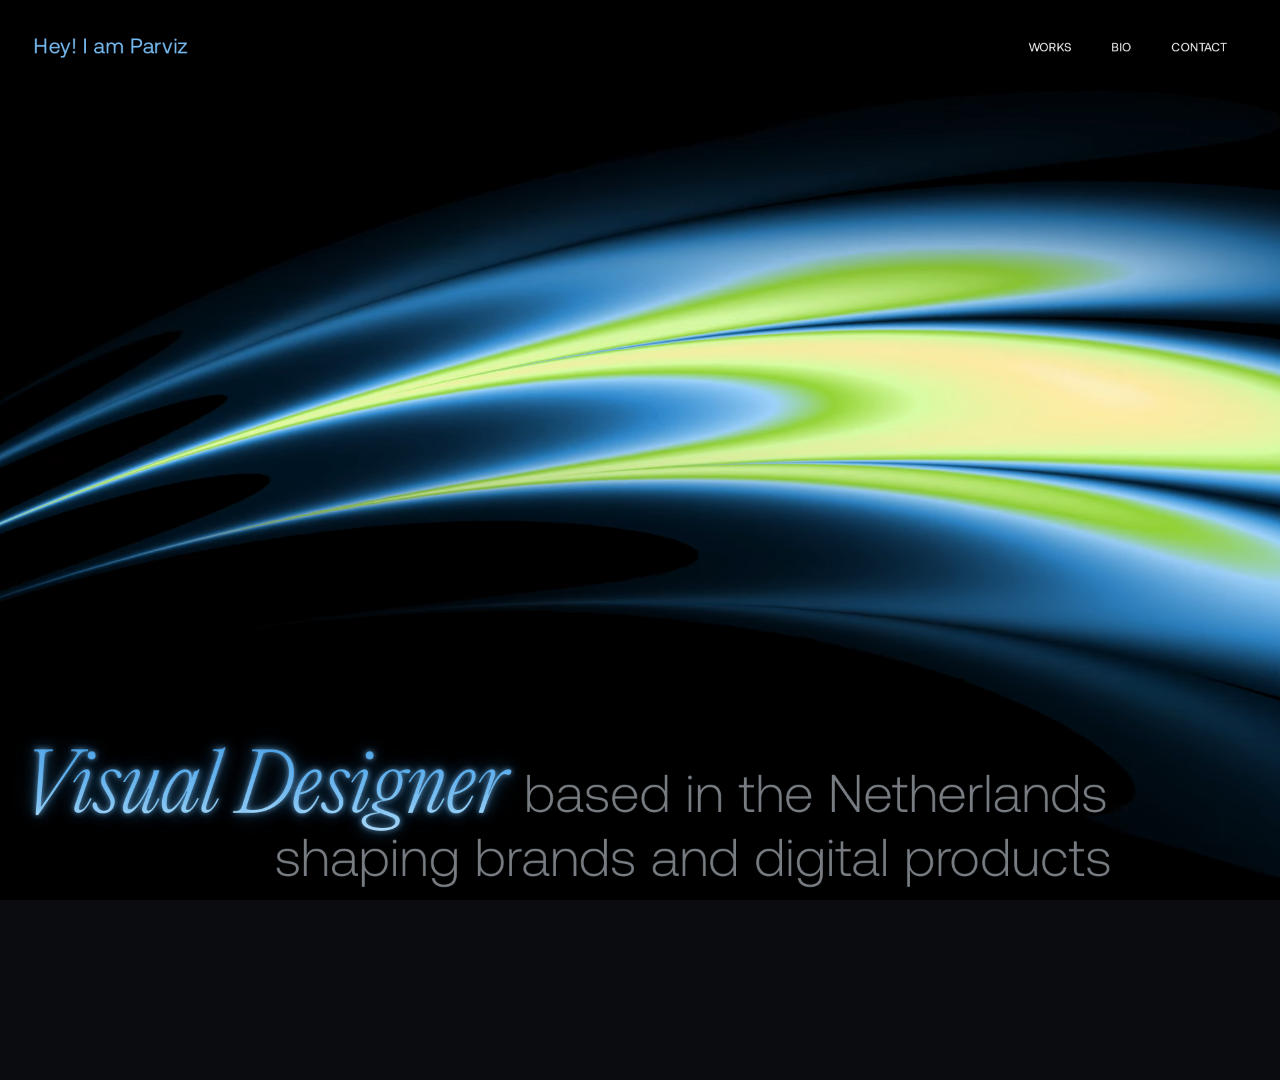
==== commit 8f3a43d5: "Prepare portfolio for cPanel Git deployment" ====
--- a/index.html
+++ b/index.html
@@ -3,7 +3,35 @@
   <head>
     <meta charset="utf-8">
     <meta name="viewport" content="width=device-width, initial-scale=1">
-    <title>Parviz Portfolio</title>
+    <title>Parviz Bayramguliyev - Visual Designer</title>
+    <link rel="icon" href="/assets/favicon.svg" type="image/svg+xml">
+    <script src="/title-status.js?v=case-page-view-1" defer></script>
+    <meta name="description" content="Portfolio of Parviz Bayram, a visual designer based in the Netherlands shaping brands, digital products, UX/UI, and brand identities.">
+    <meta name="robots" content="index, follow">
+    <link rel="canonical" href="https://parvizbayram.com/">
+    <meta property="og:site_name" content="Parviz Bayram Portfolio">
+    <meta property="og:type" content="website">
+    <meta property="og:title" content="Parviz Bayram — Visual Designer Portfolio">
+    <meta property="og:description" content="Portfolio of Parviz Bayram, a visual designer based in the Netherlands shaping brands, digital products, UX/UI, and brand identities.">
+    <meta property="og:url" content="https://parvizbayram.com/">
+    <meta property="og:image" content="https://parvizbayram.com/assets/main/background.webp">
+    <meta name="twitter:card" content="summary_large_image">
+    <meta name="twitter:title" content="Parviz Bayram — Visual Designer Portfolio">
+    <meta name="twitter:description" content="Portfolio of Parviz Bayram, a visual designer based in the Netherlands shaping brands, digital products, UX/UI, and brand identities.">
+    <meta name="twitter:image" content="https://parvizbayram.com/assets/main/background.webp">
+    <script type="application/ld+json">
+      {
+        "@context": "https://schema.org",
+        "@type": "Person",
+        "name": "Parviz Bayram",
+        "url": "https://parvizbayram.com/",
+        "jobTitle": "Visual Designer",
+        "sameAs": [
+          "https://www.linkedin.com/in/parvizbayram",
+          "https://www.behance.net/parvizbayram"
+        ]
+      }
+    </script>
     <script>
       document.documentElement.dataset.route = location.pathname.startsWith('/bio') ? 'bio' : 'main';
       document.documentElement.classList.add(location.pathname.startsWith('/bio') ? 'route-bio' : 'route-main');
@@ -18,11 +46,11 @@
       }
     </script>
     <script src="/scale-init.js?v=scale-init-1"></script>
-    <link rel="preload" href="/assets/main/background.webp" as="image" type="image/webp" fetchpriority="high">
+    <link rel="preload" href="/assets/main/background.webp" as="image" type="image/webp" fetchpriority="high" media="(min-width: 768px)">
     <link rel="preload" href="/fonts/Aeonik%20Font%20Family/Variable/AeonikPro-Regular.ttf" as="font" type="font/ttf" crossorigin>
-    <link rel="preload" href="/fonts/Aeonik%20Font%20Family/Variable/AeonikPro-RegularItalic.ttf" as="font" type="font/ttf" crossorigin>
-    <link rel="preload" href="/fonts/Editorial%20Font%20Family/EditorialNew-UltralightItalic.woff2" as="font" type="font/woff2" crossorigin>
-    <link rel="stylesheet" href="/styles.css?v=main-bg-video-fallback-1">
+    <link rel="preload" href="/fonts/Aeonik%20Font%20Family/Variable/AeonikPro-RegularItalic.ttf" as="font" type="font/ttf" crossorigin media="(min-width: 768px)">
+    <link rel="preload" href="/fonts/Editorial%20Font%20Family/EditorialNew-UltralightItalic.woff2" as="font" type="font/woff2" crossorigin media="(min-width: 768px)">
+    <link rel="stylesheet" href="/styles.css?v=returning-intro-cachefix-1">
   </head>
   <body data-route="main">
     <header class="site-header bio-header route-bio-header" data-node-id="53:111" data-name="header">
@@ -46,14 +74,16 @@
       <div class="page-stage">
         <main class="page-shell" data-node-id="5:2" data-name="main page">
           <div class="main-shell-background" aria-hidden="true">
-            <video autoplay muted loop playsinline preload="auto" poster="/assets/main/background.webp">
-              <source src="/assets/main/background.webm" type="video/webm">
-            </video>
+            <video autoplay muted loop playsinline preload="none" data-bg-video-src="/assets/main/background.webm"></video>
           </div>
 
           <header class="site-header" data-node-id="53:113" data-name="header">
             <a class="back-home" href="/" aria-label="Back to homepage" data-route-link data-route-target="main">Back to homepage</a>
-            <p class="intro-mark" data-node-id="384:153">Hey! I am Parviz</p>
+            <p class="intro-mark" data-node-id="384:153" data-returning-intro>
+              <span class="intro-mark-sizer" data-returning-intro-sizer style="display:inline-block;visibility:hidden;white-space:nowrap;">Hey! I am Parviz</span>
+              <span class="intro-mark-layer intro-mark-default" data-returning-intro-default style="position:absolute;top:0;left:0;display:inline-block;white-space:nowrap;opacity:1;transform:translateY(0);">Hey! I am Parviz</span>
+              <span class="intro-mark-layer intro-mark-message" data-returning-intro-message aria-hidden="true" style="position:absolute;top:0;left:0;display:inline-block;white-space:nowrap;opacity:0;transform:translateY(12px);"></span>
+            </p>
             <nav class="main-nav" aria-label="Main navigation" data-node-id="384:134" data-name="navigation">
               <a class="nav-link" href="#works" data-node-id="384:135">
                 <span>WORKS</span>
@@ -88,9 +118,16 @@
                 <a class="project-card project-unibank project-video-card project-no-spotlight" href="/unibank" data-name="Unibank">
                   <div class="project-card-body">
                     <div class="project-thumb" data-node-id="39:16" data-name="thumbnail">
-                      <video autoplay muted loop playsinline preload="metadata" aria-label="Unibank logo animation thumbnail">
-                        <source src="/assets/thubmnail-unibank.mp4" type="video/mp4">
-                      </video>
+                      <video
+                        data-video-src="/assets/thubmnail-unibank.mp4"
+                        data-video-poster="/assets/main/thumbs/unibank-logo-poster.webp"
+                        autoplay
+                        muted
+                        loop
+                        playsinline
+                        preload="none"
+                        aria-label="Unibank logo animation thumbnail"
+                      ></video>
                     </div>
                     <h2>Unibank — One of Country's Top Banks</h2>
                     <p>REBRANDING</p>
@@ -100,7 +137,7 @@
                 <a class="project-card project-talktocanada" href="/talktocanada" data-node-id="53:123" data-name="TalktoCanada">
                   <div class="project-card-body">
                     <div class="project-thumb" data-node-id="40:21" data-name="thumbnail">
-                      <img class="crop-talktocanada" src="/assets/talktocanada.webp" alt="TalktoCanada project thumbnail">
+                      <img class="crop-talktocanada" data-card-src="/assets/main/thumbs/talktocanada.webp" alt="TalktoCanada project thumbnail" loading="lazy" decoding="async">
                     </div>
                     <h2>TalktoCanada — Accent Reduction School</h2>
                     <p>UX/UI DESIGN</p>
@@ -110,7 +147,7 @@
                 <a class="project-card project-pedalchi" href="/pedalchi" data-node-id="53:119" data-name="Pedalchi">
                   <div class="project-card-body">
                     <div class="project-thumb" data-node-id="42:23" data-name="thumbnail">
-                      <img class="crop-pedalchi" src="/assets/thumbnail-parvizbayram.webp" alt="Pedalchi project thumbnail">
+                      <img class="crop-pedalchi" data-card-src="/assets/main/thumbs/pedalchi.webp" alt="Pedalchi project thumbnail" loading="lazy" decoding="async">
                     </div>
                     <h2>Pedalchi — Cycling Services</h2>
                     <p>BRAND IDENTITY</p>
@@ -120,7 +157,7 @@
                 <a class="project-card project-straudo" href="/straudo" data-node-id="53:120" data-name="Straudo">
                   <div class="project-card-body">
                     <div class="project-thumb" data-node-id="40:20" data-name="thumbnail">
-                      <img src="/assets/straudo.webp" alt="Straudo project thumbnail">
+                      <img data-card-src="/assets/main/thumbs/straudo.webp" alt="Straudo project thumbnail" loading="lazy" decoding="async">
                     </div>
                     <h2>Straudo — Digital Product Consultancy</h2>
                     <p>BRAND IDENTITY</p>
@@ -130,7 +167,7 @@
                 <a class="project-card project-aerosure" href="/aerosure" data-node-id="53:117" data-name="Aerosure">
                   <div class="project-card-body">
                     <div class="project-thumb" data-node-id="39:16" data-name="thumbnail">
-                      <img src="/assets/aerosure.webp" alt="Aerosure project thumbnail">
+                      <img data-card-src="/assets/main/thumbs/aerosure.webp" alt="Aerosure project thumbnail" loading="lazy" decoding="async">
                     </div>
                     <h2>Aerosure — Global Aviation Supplier</h2>
                     <p>UX/UI DESIGN</p>
@@ -140,7 +177,7 @@
                 <a class="project-card project-manaw" href="/manaw" data-node-id="53:121" data-name="Manaw">
                   <div class="project-card-body">
                     <div class="project-thumb" data-node-id="40:18" data-name="thumbnail">
-                      <img class="crop-manaw" src="/assets/manaw.webp" alt="Manaw project thumbnail">
+                      <img class="crop-manaw" data-card-src="/assets/main/thumbs/manaw.webp" alt="Manaw project thumbnail" loading="lazy" decoding="async">
                     </div>
                     <h2>Manaw — Online Supermarket</h2>
                     <p>BRAND IDENTITY</p>
@@ -151,15 +188,16 @@
                   <div class="project-card-body">
                     <div class="project-thumb" data-node-id="40:19" data-name="thumbnail">
                       <div class="project-video-cover crop-orkestra-video">
-                        <iframe
-                          src="https://player.vimeo.com/video/739765102?background=1&amp;autoplay=1&amp;loop=1&amp;autopause=0&amp;quality=1080p"
-                          width="1920"
-                          height="1080"
-                          loading="lazy"
-                          allow="autoplay; fullscreen; picture-in-picture; clipboard-write; encrypted-media; web-share"
-                          referrerpolicy="strict-origin-when-cross-origin"
-                          title="Orkestra project thumbnail"
-                        ></iframe>
+                        <video
+                          data-video-src="/assets/Okrestra%20-%20thumbnail.webm"
+                          data-video-poster="/assets/Okrestra%20-%20thumbnail.webp"
+                          autoplay
+                          muted
+                          loop
+                          playsinline
+                          preload="none"
+                          aria-label="Orkestra project thumbnail"
+                        ></video>
                       </div>
                     </div>
                     <h2>Orkestra — Tech Recruitment</h2>
@@ -170,7 +208,7 @@
                 <a class="project-card project-baku" href="/bmmb" data-node-id="53:118" data-name="Baku Museum of Miniature Books">
                   <div class="project-card-body">
                     <div class="project-thumb" data-node-id="42:25" data-name="thumbnail">
-                      <img class="crop-baku" src="/assets/baku-museum.webp" alt="Baku Museum of Miniature Books project thumbnail">
+                      <img class="crop-baku" data-card-src="/assets/main/thumbs/baku-museum.webp" alt="Baku Museum of Miniature Books project thumbnail" loading="lazy" decoding="async">
                     </div>
                     <h2>Baku Museum of Miniature Books</h2>
                     <p>BRAND IDENTITY</p>
@@ -202,7 +240,7 @@
           </section>
 
           <figure class="bio-photo" data-node-id="93:4" data-name="my photo">
-            <img src="/assets/bio/hero-photo.webp" alt="Parviz portrait">
+            <img data-route-src="/assets/bio/hero-photo.webp" alt="Parviz portrait" loading="eager" decoding="async" fetchpriority="high">
           </figure>
 
           <p class="bio-intro-mark" data-transition-hey-target data-node-id="53:72">Hey! I am Parviz</p>
@@ -220,7 +258,7 @@
         </section>
 
           <figure class="bio-childhood-photo" data-node-id="100:25" data-name="childhood photo">
-            <img src="/assets/bio/childhood-photo.webp" alt="Childhood photo">
+            <img data-route-src="/assets/bio/childhood-photo.webp" alt="Childhood photo" loading="lazy" decoding="async">
           </figure>
 
           <section class="bio-text bio-text-two" data-node-id="100:24" data-bio-reveal-group data-bio-reveal-sequence="2">
@@ -305,18 +343,18 @@
 
           <section class="bio-logos" aria-label="Selected clients" data-node-id="151:4" data-name="logos" data-bio-logo-group data-bio-reveal-sequence="7">
             <div class="logo-perception">
-              <img class="logo-perception-image bio-logo-item" data-bio-logo-item src="/assets/bio/perception-point.webp" alt="Perception Point">
+              <img class="logo-perception-image bio-logo-item" data-bio-logo-item data-route-src="/assets/bio/perception-point.webp" alt="Perception Point" loading="lazy" decoding="async">
             </div>
-            <img class="logo-airalo bio-logo-item" data-bio-logo-item src="/assets/bio/airalo.svg" alt="Airalo">
-            <img class="logo-un bio-logo-item" data-bio-logo-item src="/assets/bio/un.svg" alt="United Nations">
-            <img class="logo-seiko bio-logo-item" data-bio-logo-item src="/assets/bio/seiko.svg" alt="SEIKO">
-            <img class="logo-logicgate bio-logo-item" data-bio-logo-item src="/assets/bio/logicgate.svg" alt="LogicGate">
-            <img class="logo-pasha bio-logo-item" data-bio-logo-item src="/assets/bio/pasha-bank.svg" alt="Pasha Bank">
-            <img class="logo-amnis bio-logo-item" data-bio-logo-item src="/assets/bio/amnis.svg" alt="Amnis">
-            <img class="logo-redhat bio-logo-item" data-bio-logo-item src="/assets/bio/redhat.svg" alt="Red Hat">
-            <img class="logo-usaid bio-logo-item" data-bio-logo-item src="/assets/bio/usaid.svg" alt="USAID">
-            <img class="logo-gonetspeed bio-logo-item" data-bio-logo-item src="/assets/bio/gonetspeed.svg" alt="GoNetspeed">
-            <img class="logo-unibank bio-logo-item" data-bio-logo-item src="/assets/bio/unibank.svg" alt="Unibank">
+            <img class="logo-airalo bio-logo-item" data-bio-logo-item data-route-src="/assets/bio/airalo.svg" alt="Airalo" loading="lazy" decoding="async">
+            <img class="logo-un bio-logo-item" data-bio-logo-item data-route-src="/assets/bio/un.svg" alt="United Nations" loading="lazy" decoding="async">
+            <img class="logo-seiko bio-logo-item" data-bio-logo-item data-route-src="/assets/bio/seiko.svg" alt="SEIKO" loading="lazy" decoding="async">
+            <img class="logo-logicgate bio-logo-item" data-bio-logo-item data-route-src="/assets/bio/logicgate.svg" alt="LogicGate" loading="lazy" decoding="async">
+            <img class="logo-pasha bio-logo-item" data-bio-logo-item data-route-src="/assets/bio/pasha-bank.svg" alt="Pasha Bank" loading="lazy" decoding="async">
+            <img class="logo-amnis bio-logo-item" data-bio-logo-item data-route-src="/assets/bio/amnis.svg" alt="Amnis" loading="lazy" decoding="async">
+            <img class="logo-redhat bio-logo-item" data-bio-logo-item data-route-src="/assets/bio/redhat.svg" alt="Red Hat" loading="lazy" decoding="async">
+            <img class="logo-usaid bio-logo-item" data-bio-logo-item data-route-src="/assets/bio/usaid.svg" alt="USAID" loading="lazy" decoding="async">
+            <img class="logo-gonetspeed bio-logo-item" data-bio-logo-item data-route-src="/assets/bio/gonetspeed.svg" alt="GoNetspeed" loading="lazy" decoding="async">
+            <img class="logo-unibank bio-logo-item" data-bio-logo-item data-route-src="/assets/bio/unibank.svg" alt="Unibank" loading="lazy" decoding="async">
           </section>
 
         <section class="bio-quote" aria-label="Design philosophy">
@@ -339,6 +377,6 @@
       </div>
     </div>
 
-    <script src="/script.js?v=main-bg-video-fallback-1"></script>
+    <script src="/script.js?v=returning-intro-cachefix-1"></script>
   </body>
 </html>
--- a/styles.css
+++ b/styles.css
@@ -144,6 +144,13 @@
   min-height: 100vh;
 }
 
+html.not-found-document,
+html.not-found-document body {
+  background: #0a0c0f;
+  overflow: hidden;
+  min-height: 100vh;
+}
+
 html.unibank-document,
 html.unibank-document body {
   background: #0a0c0f;
@@ -405,6 +412,38 @@
   letter-spacing: 0.64px;
   color: var(--blue);
   white-space: nowrap;
+  overflow: visible;
+  pointer-events: none;
+}
+
+.intro-mark-sizer {
+  display: inline-block;
+  visibility: hidden;
+  white-space: nowrap;
+}
+
+.intro-mark-layer {
+  position: absolute;
+  top: 0;
+  left: 0;
+  display: inline-block;
+  white-space: nowrap;
+  will-change: opacity, transform;
+}
+
+.intro-mark-message {
+  opacity: 0;
+}
+
+.intro-mark-word {
+  display: inline-block;
+  overflow: hidden;
+  vertical-align: top;
+}
+
+.intro-mark-word-inner {
+  display: inline-block;
+  will-change: opacity, transform;
 }
 
 .main-nav {
@@ -889,6 +928,92 @@
   background: #0a0c0f;
   transform: scale(var(--page-scale));
   transform-origin: top left;
+}
+
+.not-found-stage {
+  width: calc(1920px * var(--page-scale));
+  height: 100vh;
+  background: #0a0c0f;
+  margin-inline: auto;
+}
+
+.not-found-shell {
+  position: relative;
+  width: 1920px;
+  height: var(--viewport-height-design);
+  min-height: 1080px;
+  overflow: hidden;
+  background: #0a0c0f;
+  transform: scale(var(--page-scale));
+  transform-origin: top left;
+}
+
+.not-found-header {
+  mix-blend-mode: normal;
+}
+
+.not-found-kicker {
+  position: absolute;
+  top: calc(var(--viewport-height-design) * 0.5 - 108px);
+  left: 0;
+  width: 100%;
+  margin: 0;
+  color: var(--grey);
+  font-size: 36px;
+  font-weight: 400;
+  line-height: normal;
+  letter-spacing: 0.72px;
+  text-align: center;
+  white-space: nowrap;
+}
+
+.not-found-title {
+  position: absolute;
+  top: calc(var(--viewport-height-design) * 0.5 - 231px);
+  left: 50%;
+  transform: translateX(-50%);
+  margin: 0;
+  font-family: "Editorial New", serif;
+  font-size: 120px;
+  font-style: italic;
+  font-weight: 200;
+  line-height: 1.2;
+  letter-spacing: 0;
+  text-align: center;
+  white-space: nowrap;
+  color: transparent;
+  background: linear-gradient(180deg, #2f8cd5 8.681%, #a0d5ff 88.542%);
+  -webkit-background-clip: text;
+  background-clip: text;
+  text-shadow: var(--hero-title-glow);
+}
+
+.not-found-cta {
+  position: absolute;
+  left: 50px;
+  bottom: 33px;
+  display: flex;
+  align-items: center;
+  justify-content: center;
+  width: 1820px;
+  height: 366px;
+  border: 1px solid var(--grey);
+  border-radius: 999px;
+  color: var(--white);
+  font-size: 80px;
+  font-weight: 300;
+  line-height: 1.2;
+  letter-spacing: 0;
+  text-transform: uppercase;
+  transition:
+    background-color 25ms linear,
+    border-color 25ms linear;
+}
+
+.not-found-cta:hover,
+.not-found-cta:focus-visible {
+  background: var(--grey);
+  border-color: var(--grey);
 }
 
 .contact-header {
@@ -2283,6 +2408,34 @@
 
 .work-video iframe {
   display: block;
+}
+
+.social-video-click-layer {
+  position: absolute;
+  inset: 0;
+  z-index: 2;
+  display: block;
+  background: transparent;
+  cursor: pointer;
+}
+
+.video-caption-note {
+  position: absolute;
+  display: flex;
+  justify-content: flex-end;
+  margin: 0;
+  font-family: var(--font-aeonik);
+  font-size: 18px;
+  font-weight: 400;
+  line-height: 1.2;
+  letter-spacing: 0;
+  pointer-events: none;
+}
+
+.video-caption-note span {
+  display: inline;
+  color: var(--light-grey);
+  opacity: 0.84;
 }
 
 .crop-alf01600 {
@@ -3845,3 +3998,67 @@
     transition: none;
   }
 }
+
+@media (max-width: 767px) {
+  html,
+  body {
+    width: 100%;
+    height: 100dvh;
+    min-height: 100dvh;
+    max-height: 100dvh;
+    overflow: hidden !important;
+    overscroll-behavior: none;
+    touch-action: none;
+    background: #0f0f0f;
+  }
+
+  html {
+    --mobile-desktop-message-left: 40px;
+    --mobile-desktop-message-width: min(258px, calc(100vw - (var(--mobile-desktop-message-left) * 2)));
+  }
+
+  body > * {
+    display: none !important;
+  }
+
+  body::before {
+    content: "";
+    position: fixed;
+    inset: 0;
+    z-index: 2147483645;
+    display: block;
+    background: #0f0f0f;
+  }
+
+  html::before,
+  html::after {
+    position: fixed;
+    z-index: 2147483646;
+    display: block;
+    font-family: "Aeonik Pro", sans-serif;
+    font-size: 23px;
+    font-style: normal;
+    font-weight: 300;
+    letter-spacing: 0.46px;
+    pointer-events: none;
+  }
+
+  html::before {
+    content: "Hey! I am Parviz";
+    top: calc(50dvh - 97px);
+    left: var(--mobile-desktop-message-left);
+    line-height: normal;
+    color: #76b9ef;
+    white-space: nowrap;
+  }
+
+  html::after {
+    content: "Please check out my website on your desktop for the best experience.";
+    top: calc(50dvh - 61px);
+    left: var(--mobile-desktop-message-left);
+    width: var(--mobile-desktop-message-width);
+    line-height: 1.2;
+    color: #777d83;
+    white-space: normal;
+  }
+}
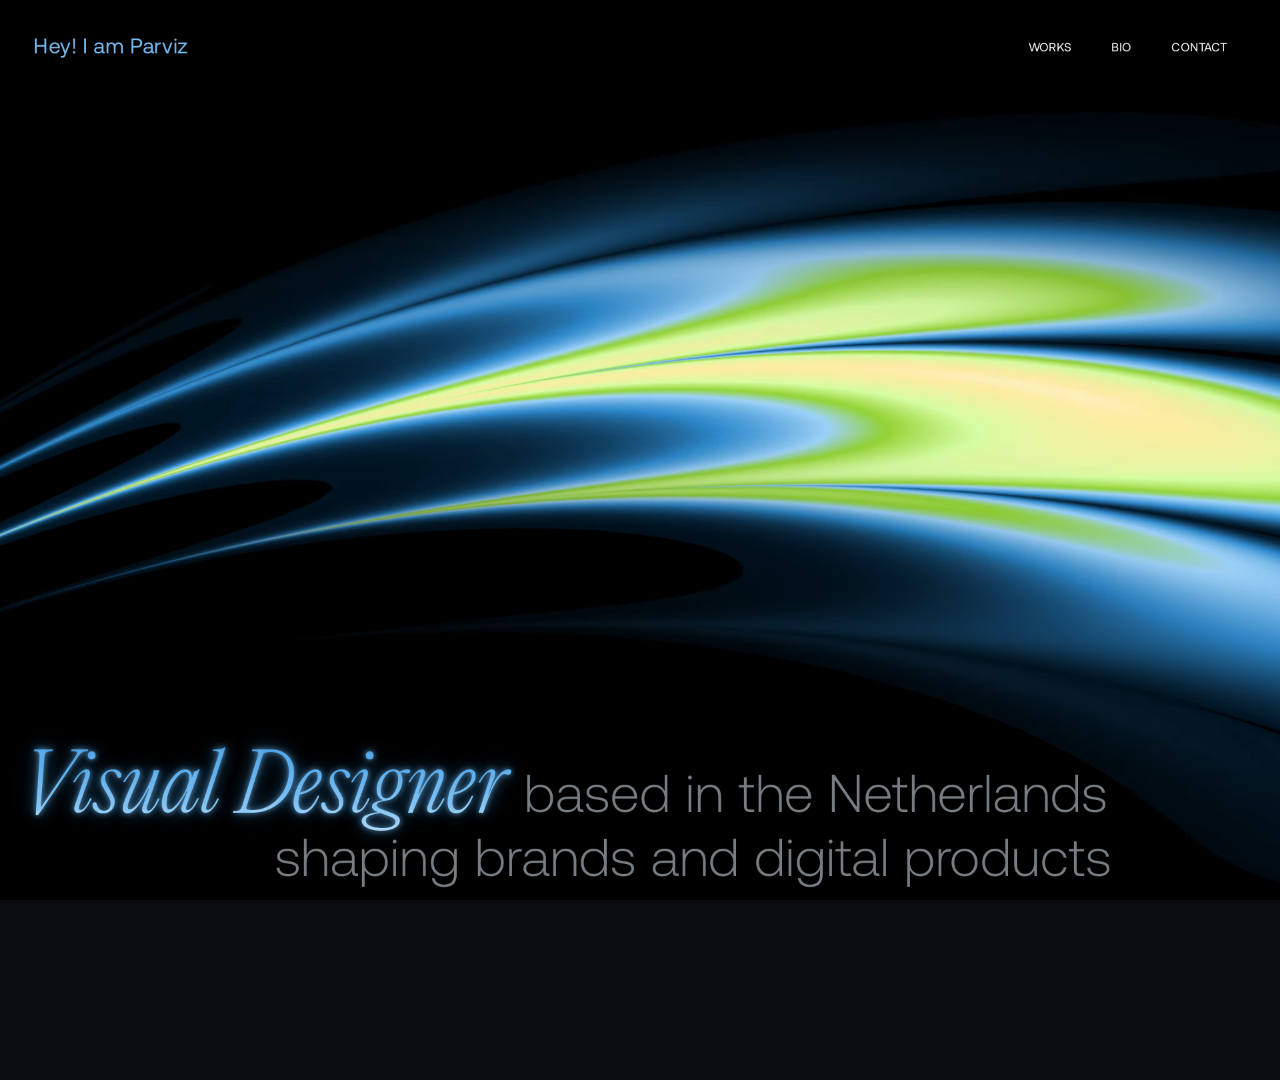
==== commit 66ef11df: "Fix duplicate navbar intro text" ====
--- a/index.html
+++ b/index.html
@@ -50,7 +50,7 @@
     <link rel="preload" href="/fonts/Aeonik%20Font%20Family/Variable/AeonikPro-Regular.ttf" as="font" type="font/ttf" crossorigin>
     <link rel="preload" href="/fonts/Aeonik%20Font%20Family/Variable/AeonikPro-RegularItalic.ttf" as="font" type="font/ttf" crossorigin media="(min-width: 768px)">
     <link rel="preload" href="/fonts/Editorial%20Font%20Family/EditorialNew-UltralightItalic.woff2" as="font" type="font/woff2" crossorigin media="(min-width: 768px)">
-    <link rel="stylesheet" href="/styles.css?v=returning-intro-cachefix-1">
+    <link rel="stylesheet" href="/styles.css?v=returning-intro-single-source-1">
   </head>
   <body data-route="main">
     <header class="site-header bio-header route-bio-header" data-node-id="53:111" data-name="header">
@@ -79,11 +79,7 @@
 
           <header class="site-header" data-node-id="53:113" data-name="header">
             <a class="back-home" href="/" aria-label="Back to homepage" data-route-link data-route-target="main">Back to homepage</a>
-            <p class="intro-mark" data-node-id="384:153" data-returning-intro>
-              <span class="intro-mark-sizer" data-returning-intro-sizer style="display:inline-block;visibility:hidden;white-space:nowrap;">Hey! I am Parviz</span>
-              <span class="intro-mark-layer intro-mark-default" data-returning-intro-default style="position:absolute;top:0;left:0;display:inline-block;white-space:nowrap;opacity:1;transform:translateY(0);">Hey! I am Parviz</span>
-              <span class="intro-mark-layer intro-mark-message" data-returning-intro-message aria-hidden="true" style="position:absolute;top:0;left:0;display:inline-block;white-space:nowrap;opacity:0;transform:translateY(12px);"></span>
-            </p>
+            <p class="intro-mark" data-node-id="384:153" data-returning-intro>Hey! I am Parviz</p>
             <nav class="main-nav" aria-label="Main navigation" data-node-id="384:134" data-name="navigation">
               <a class="nav-link" href="#works" data-node-id="384:135">
                 <span>WORKS</span>
@@ -377,6 +373,6 @@
       </div>
     </div>
 
-    <script src="/script.js?v=returning-intro-cachefix-1"></script>
+    <script src="/script.js?v=returning-intro-single-source-1"></script>
   </body>
 </html>
--- a/styles.css
+++ b/styles.css
@@ -435,6 +435,10 @@
   opacity: 0;
 }
 
+.intro-mark-message[hidden] {
+  display: none !important;
+}
+
 .intro-mark-word {
   display: inline-block;
   overflow: hidden;
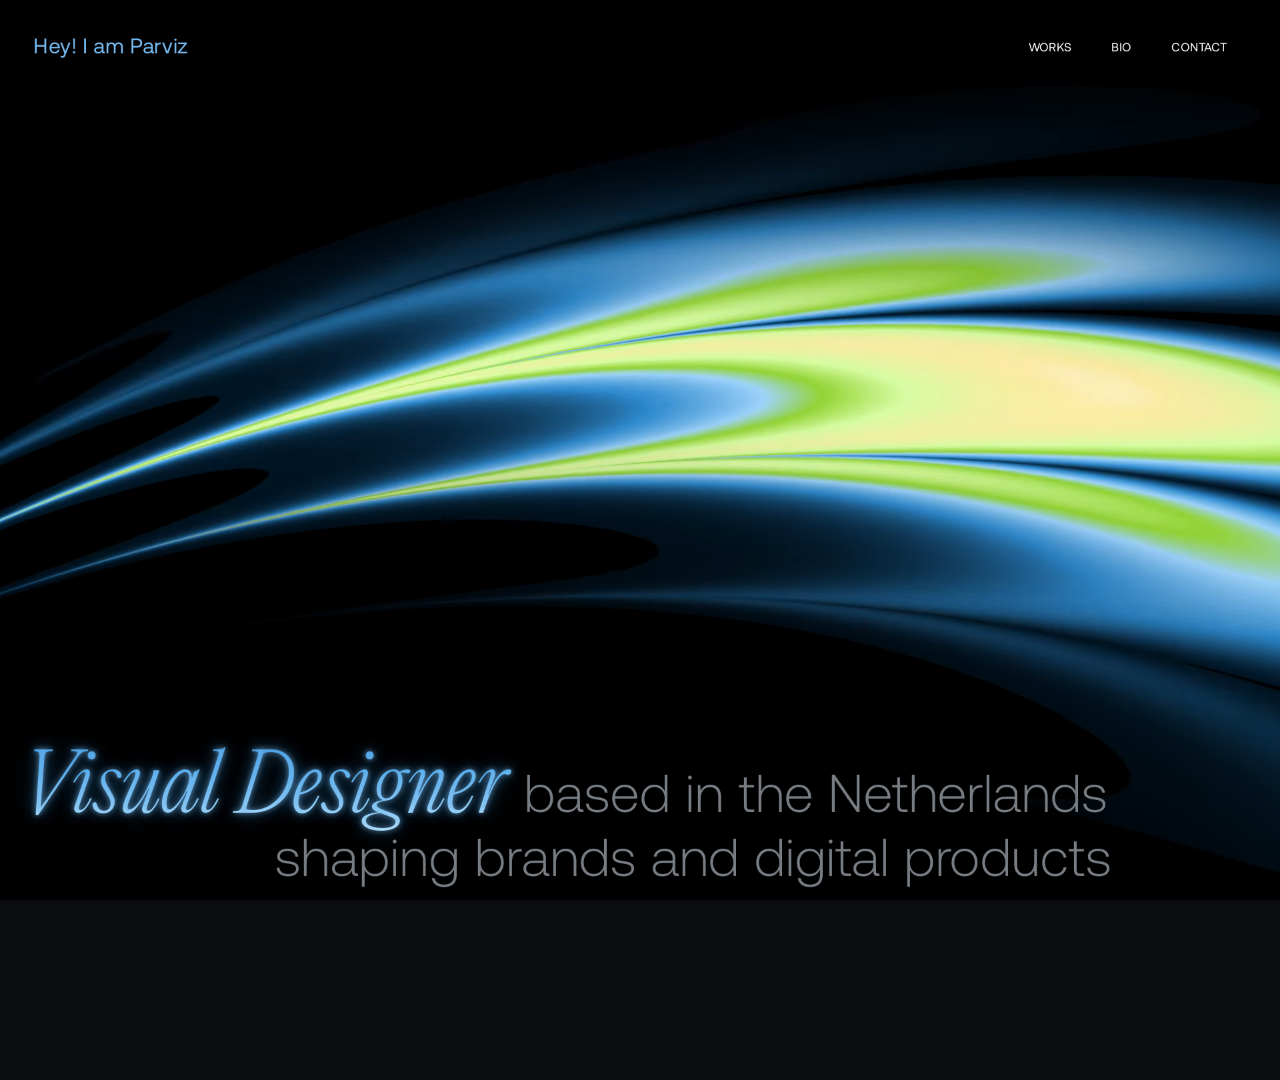
==== commit 3d8f342e: "Fix Safari Vimeo embed scaling" ====
--- a/index.html
+++ b/index.html
@@ -45,12 +45,12 @@
         document.documentElement.classList.remove('has-pending-bio-entry');
       }
     </script>
-    <script src="/scale-init.js?v=scale-init-1"></script>
+    <script src="/scale-init.js?v=safari-vimeo-shell-1"></script>
     <link rel="preload" href="/assets/main/background.webp" as="image" type="image/webp" fetchpriority="high" media="(min-width: 768px)">
     <link rel="preload" href="/fonts/Aeonik%20Font%20Family/Variable/AeonikPro-Regular.ttf" as="font" type="font/ttf" crossorigin>
     <link rel="preload" href="/fonts/Aeonik%20Font%20Family/Variable/AeonikPro-RegularItalic.ttf" as="font" type="font/ttf" crossorigin media="(min-width: 768px)">
     <link rel="preload" href="/fonts/Editorial%20Font%20Family/EditorialNew-UltralightItalic.woff2" as="font" type="font/woff2" crossorigin media="(min-width: 768px)">
-    <link rel="stylesheet" href="/styles.css?v=returning-intro-single-source-1">
+    <link rel="stylesheet" href="/styles.css?v=safari-vimeo-shell-1">
   </head>
   <body data-route="main">
     <header class="site-header bio-header route-bio-header" data-node-id="53:111" data-name="header">
--- a/styles.css
+++ b/styles.css
@@ -1644,6 +1644,18 @@
   height: auto;
 }
 
+html.is-safari .unibank-stage,
+html.is-safari .case-stage {
+  overflow: hidden;
+}
+
+html.is-safari .unibank-shell,
+html.is-safari .case-shell {
+  zoom: 1;
+  transform: scale(var(--page-scale));
+  transform-origin: top left;
+}
+
 .case-flow.bmmb-content {
   top: auto;
 }
@@ -2412,6 +2424,34 @@
 
 .work-video iframe {
   display: block;
+}
+
+.work-video:not(.talktocanada-primary-video):not(.case-video-crop-top):not(.case-video-crop-y) iframe[src*="player.vimeo.com"] {
+  top: -2px !important;
+  left: -2px !important;
+  width: calc(100% + 4px) !important;
+  height: calc(100% + 4px) !important;
+  max-width: none;
+  max-height: none;
+}
+
+.work-media.case-video-crop-top iframe[src*="player.vimeo.com"],
+.work-media.case-video-crop-y iframe[src*="player.vimeo.com"] {
+  top: -2px !important;
+  left: -2px !important;
+  width: calc(100% + 4px) !important;
+  height: calc(100% + 4px) !important;
+  max-width: none;
+  max-height: none;
+}
+
+.work-media.talktocanada-primary-video iframe[src*="player.vimeo.com"] {
+  top: 142.5px !important;
+  left: 236px !important;
+  width: 1348px !important;
+  height: 760px !important;
+  max-width: none;
+  max-height: none;
 }
 
 .social-video-click-layer {
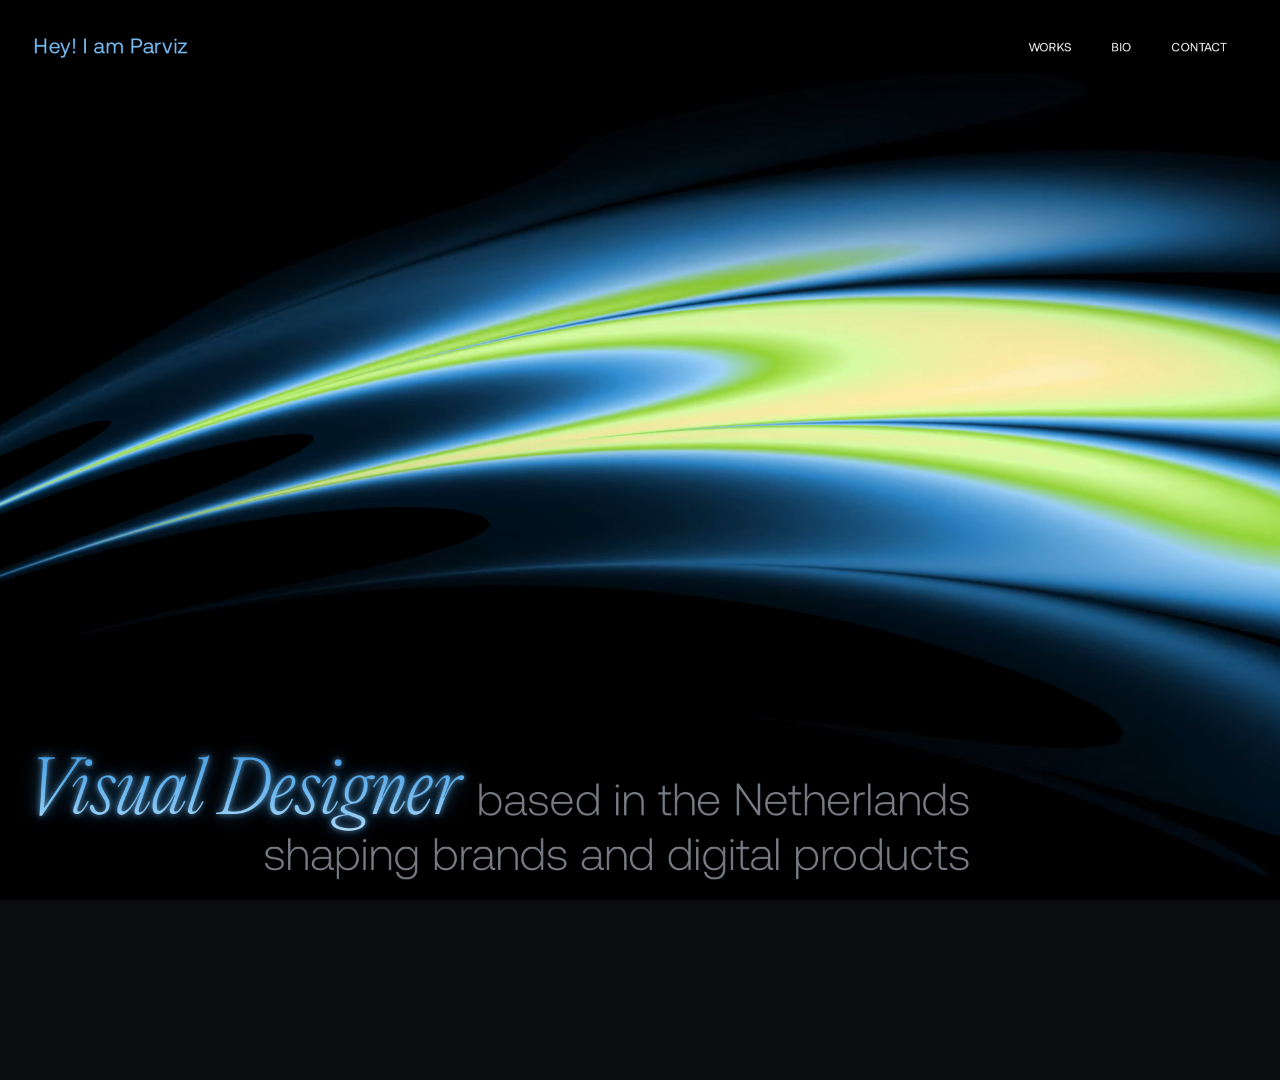
==== commit eae9cc84: "Add Mandrillaz case study" ====
--- a/index.html
+++ b/index.html
@@ -1,6 +1,13 @@
 <!doctype html>
 <html lang="en">
   <head>
+    <!-- Google Tag Manager -->
+    <script>(function(w,d,s,l,i){w[l]=w[l]||[];w[l].push({'gtm.start':
+    new Date().getTime(),event:'gtm.js'});var f=d.getElementsByTagName(s)[0],
+    j=d.createElement(s),dl=l!='dataLayer'?'&l='+l:'';j.async=true;j.src=
+    'https://www.googletagmanager.com/gtm.js?id='+i+dl;f.parentNode.insertBefore(j,f);
+    })(window,document,'script','dataLayer','GTM-M94FSGMZ');</script>
+    <!-- End Google Tag Manager -->
     <meta charset="utf-8">
     <meta name="viewport" content="width=device-width, initial-scale=1">
     <title>Parviz Bayramguliyev - Visual Designer</title>
@@ -50,9 +57,13 @@
     <link rel="preload" href="/fonts/Aeonik%20Font%20Family/Variable/AeonikPro-Regular.ttf" as="font" type="font/ttf" crossorigin>
     <link rel="preload" href="/fonts/Aeonik%20Font%20Family/Variable/AeonikPro-RegularItalic.ttf" as="font" type="font/ttf" crossorigin media="(min-width: 768px)">
     <link rel="preload" href="/fonts/Editorial%20Font%20Family/EditorialNew-UltralightItalic.woff2" as="font" type="font/woff2" crossorigin media="(min-width: 768px)">
-    <link rel="stylesheet" href="/styles.css?v=safari-vimeo-shell-1">
+    <link rel="stylesheet" href="/styles.css?v=safari-vimeo-shell-2">
   </head>
   <body data-route="main">
+    <!-- Google Tag Manager (noscript) -->
+    <noscript><iframe src="https://www.googletagmanager.com/ns.html?id=GTM-M94FSGMZ"
+    height="0" width="0" style="display:none;visibility:hidden"></iframe></noscript>
+    <!-- End Google Tag Manager (noscript) -->
     <header class="site-header bio-header route-bio-header" data-node-id="53:111" data-name="header">
       <a class="back-home bio-back-home" href="/" data-route-link data-route-target="main" data-node-id="53:125">
         <span>BACK TO HOMEPAGE</span>
@@ -96,15 +107,15 @@
           <section class="hero" aria-label="Intro" data-node-id="53:132" data-name="hero - main text">
             <h1 class="hero-title" data-node-id="96:14">Visual Designer</h1>
             <p class="hero-copy" data-node-id="62:2">
-              <span>based in the Netherlands</span>
-              <span>shaping brands and digital products</span>
+              <span class="hero-copy-anchor">based in the Netherlands<span class="hero-copy-second">shaping brands and digital products</span></span>
             </p>
             <div class="tablet-hero-copy" aria-hidden="true">
               <div class="tablet-hero-line">
                 <span class="tablet-hero-title">Visual Designer</span>
-                <span class="tablet-hero-grey">based in the Netherlands</span>
+                <span class="tablet-hero-grey">
+                  <span class="hero-copy-anchor">based in the Netherlands<span class="hero-copy-second tablet-hero-second">shaping brands and digital products</span></span>
+                </span>
               </div>
-              <div class="tablet-hero-second">shaping brands and digital products</div>
             </div>
           </section>
 
@@ -127,6 +138,16 @@
                     </div>
                     <h2>Unibank — One of Country's Top Banks</h2>
                     <p>REBRANDING</p>
+                  </div>
+                </a>
+
+                <a class="project-card project-mandrillaz" href="/mandrillaz" data-name="Mandrillaz">
+                  <div class="project-card-body">
+                    <div class="project-thumb" data-name="thumbnail">
+                      <img class="crop-mandrillaz" data-card-src="/assets/mandrillaz/tote-bag-mockup.webp" alt="Mandrillaz project thumbnail" loading="lazy" decoding="async">
+                    </div>
+                    <h2>Mandrillaz — AI-powered fashion generator</h2>
+                    <p>BRANDING &amp; UX/UI</p>
                   </div>
                 </a>
 
@@ -223,16 +244,8 @@
           <section class="bio-hero" aria-label="Bio introduction" data-node-id="53:133" data-name="hero - main text">
             <h1 class="hero-title bio-hero-title" data-node-id="96:9">Visual Designer</h1>
             <p class="hero-copy bio-hero-copy" data-node-id="53:77">
-              <span>based in the Netherlands</span>
-              <span>shaping brands and digital products</span>
+              <span class="hero-copy-anchor">based in the Netherlands<span class="hero-copy-second">shaping brands and digital products</span></span>
             </p>
-            <div class="tablet-hero-copy" aria-hidden="true">
-              <div class="tablet-hero-line">
-                <span class="tablet-hero-title">Visual Designer</span>
-                <span class="tablet-hero-grey">based in the Netherlands</span>
-              </div>
-              <div class="tablet-hero-second">shaping brands and digital products</div>
-            </div>
           </section>
 
           <figure class="bio-photo" data-node-id="93:4" data-name="my photo">
@@ -240,6 +253,13 @@
           </figure>
 
           <p class="bio-intro-mark" data-transition-hey-target data-node-id="53:72">Hey! I am Parviz</p>
+
+          <div class="tablet-hero-copy bio-tablet-hero-copy" aria-hidden="true">
+            <div class="tablet-hero-line">
+              <span class="tablet-hero-title">Visual Designer</span>
+              <span class="tablet-hero-grey"><span class="hero-copy-anchor">based in the Netherlands<span class="hero-copy-second tablet-hero-second">shaping brands and digital products</span></span></span>
+            </div>
+          </div>
 
           <section class="bio-text bio-text-one" data-node-id="100:17" data-bio-reveal-group data-bio-reveal-sequence="1">
           <p>
--- a/styles.css
+++ b/styles.css
@@ -18,6 +18,7 @@
   --viewport-safe-width: 100vw;
   --viewport-height-design: 1080px;
   --hero-bottom-gap: 16px;
+  --hero-copy-second-line-gap: 0.2em;
   --hero-copy-top: calc(var(--viewport-height-design) - 192px - var(--hero-bottom-gap));
   --hero-title-top: calc(var(--hero-copy-top) - 30px);
   --bio-photo-top: 136px;
@@ -215,6 +216,14 @@
   scroll-behavior: auto;
 }
 
+html.mandrillaz-document {
+  background: #0a0c0f;
+  overflow-x: hidden;
+  overflow-y: auto;
+  min-height: 100%;
+  scroll-behavior: auto;
+}
+
 html.manaw-document {
   background: #0a0c0f;
   overflow-x: hidden;
@@ -234,6 +243,7 @@
 html.aerosure-document body,
 html.pedalchi-document body,
 html.talktocanada-document body,
+html.mandrillaz-document body,
 html.manaw-document body,
 html.straudo-document body,
 html.orkestra-document body,
@@ -248,6 +258,7 @@
 html.aerosure-document body::-webkit-scrollbar,
 html.pedalchi-document body::-webkit-scrollbar,
 html.talktocanada-document body::-webkit-scrollbar,
+html.mandrillaz-document body::-webkit-scrollbar,
 html.manaw-document body::-webkit-scrollbar,
 html.straudo-document body::-webkit-scrollbar,
 html.orkestra-document body::-webkit-scrollbar,
@@ -598,6 +609,27 @@
   display: block;
 }
 
+.hero-copy-anchor {
+  display: inline-block;
+  position: relative;
+  width: max-content;
+  max-width: none;
+  padding-bottom: calc(1em + var(--hero-copy-second-line-gap));
+  text-align: left;
+  white-space: nowrap;
+}
+
+.hero-copy-second {
+  position: absolute;
+  top: calc(1em + var(--hero-copy-second-line-gap));
+  right: 0;
+  display: block;
+  width: max-content;
+  max-width: none;
+  text-align: left;
+  white-space: nowrap;
+}
+
 .tablet-hero-copy {
   display: none;
 }
@@ -782,6 +814,12 @@
 
 .project-unibank .project-thumb {
   background: var(--white);
+}
+
+.crop-mandrillaz {
+  width: 100%;
+  height: 100%;
+  object-position: 50% 56%;
 }
 
 .project-aerosure {
@@ -1250,6 +1288,33 @@
   color: var(--grey);
 }
 
+.mandrillaz-stage {
+  width: calc(1920px * var(--page-scale));
+  height: auto;
+  background: #0a0c0f;
+  margin-inline: auto;
+}
+
+.mandrillaz-shell {
+  position: relative;
+  width: 1920px;
+  height: auto;
+  min-height: 100vh;
+  overflow: visible;
+  background: #0a0c0f;
+  zoom: var(--page-scale);
+  transform: none;
+  transform-origin: top left;
+}
+
+.mandrillaz-header {
+  top: calc(60px * var(--page-scale));
+}
+
+.mandrillaz-back-home {
+  color: var(--grey);
+}
+
 .aerosure-stage {
   width: calc(1920px * var(--page-scale));
   height: calc(14721.5625px * var(--page-scale));
@@ -1617,6 +1682,7 @@
 .case-stage.pedalchi-stage,
 .case-stage.manaw-stage,
 .case-stage.straudo-stage,
+.case-stage.mandrillaz-stage,
 .case-stage.orkestra-stage,
 .case-stage.bmmb-stage {
   height: auto;
@@ -1639,6 +1705,7 @@
 .case-shell.pedalchi-shell,
 .case-shell.manaw-shell,
 .case-shell.straudo-shell,
+.case-shell.mandrillaz-shell,
 .case-shell.orkestra-shell,
 .case-shell.bmmb-shell {
   height: auto;
@@ -1683,6 +1750,7 @@
 .case-intro .talktocanada-project-type,
 .case-intro .manaw-project-type,
 .case-intro .straudo-project-type,
+.case-intro .mandrillaz-project-type,
 .case-intro .orkestra-project-type,
 .case-intro .aerosure-project-type {
   left: 1100px;
@@ -1903,6 +1971,521 @@
 }
 
 .orkestra-media-shield {
+  position: absolute;
+  inset: 0;
+  z-index: 4;
+  background: transparent;
+  pointer-events: auto;
+}
+
+.mandrillaz-content {
+  position: relative;
+  padding-bottom: 0;
+}
+
+.mandrillaz-media {
+  background: #0a0c0f;
+}
+
+.mandrillaz-content > .case-media-standalone:first-child {
+  margin-top: 0;
+}
+
+.mandrillaz-project-type {
+  left: 1100px !important;
+  width: 800px;
+  color: var(--grey);
+  font-style: italic;
+  font-weight: 300;
+  text-indent: -34px;
+  text-align: left;
+}
+
+.mandrillaz-intro .work-label {
+  left: 1100px;
+}
+
+.mandrillaz-intro .work-role {
+  left: 1224px;
+}
+
+.mandrillaz-white {
+  color: var(--white);
+}
+
+.mandrillaz-copy-feature {
+  display: grid;
+  grid-template-columns: 1342px 424px;
+  column-gap: 54px;
+  width: 1820px;
+  margin: 100px 0 100px 50px;
+}
+
+.mandrillaz-copy-feature h2,
+.mandrillaz-copy-columns h2,
+.mandrillaz-challenge-row h2,
+.mandrillaz-design-system h2,
+.mandrillaz-section-title {
+  margin: 0;
+  color: var(--white);
+  font-size: 80px;
+  font-weight: 400;
+  line-height: 1.2;
+  letter-spacing: 0;
+}
+
+.mandrillaz-copy-feature .work-copy {
+  margin-top: 328px;
+}
+
+.mandrillaz-copy-feature {
+  position: relative;
+}
+
+.mandrillaz-copy-feature > h2 {
+  width: 1342px;
+}
+
+.mandrillaz-copy-feature > .work-copy {
+  position: absolute;
+  left: 936px;
+  top: 328px;
+  width: 416px;
+  margin: 0;
+}
+
+.mandrillaz-copy-columns {
+  display: grid;
+  grid-template-columns: 884px 416px 406px;
+  column-gap: 54px;
+  width: 1820px;
+  margin: 100px 0 80px 50px;
+}
+
+.mandrillaz-copy-columns h2 {
+  white-space: nowrap;
+}
+
+.mandrillaz-copy-columns .work-copy {
+  margin-top: 136px;
+}
+
+.mandrillaz-name-block {
+  display: block;
+  position: relative;
+  height: 312px;
+}
+
+.mandrillaz-name-block > h2 {
+  position: absolute;
+  left: 936px;
+  top: 0;
+  width: 884px;
+}
+
+.mandrillaz-name-block > .work-copy {
+  position: absolute;
+  top: 136px;
+  margin: 0;
+}
+
+.mandrillaz-name-block > .work-copy:nth-of-type(1) {
+  left: 936px;
+  width: 416px;
+}
+
+.mandrillaz-name-block > .work-copy:nth-of-type(2) {
+  left: 1404px;
+  width: 406px;
+}
+
+.mandrillaz-left-copy {
+  margin-left: 50px;
+  margin-right: auto;
+}
+
+.mandrillaz-color-row {
+  position: relative;
+  display: grid;
+  grid-template-columns: 884px 416px;
+  column-gap: 520px;
+  width: 1820px;
+  margin: 52px 0 52px 50px;
+  align-items: start;
+}
+
+.mandrillaz-color-card {
+  position: relative;
+  width: 884px;
+  height: 416px;
+  border-radius: 10px;
+  background: #ed1163;
+}
+
+.mandrillaz-color-card p {
+  position: absolute;
+  top: auto;
+  bottom: 10px;
+  left: 468px;
+  margin: 0;
+  color: #000000;
+  font-size: 18px;
+  font-weight: 400;
+  line-height: 1.2;
+  letter-spacing: 0.36px;
+}
+
+.mandrillaz-color-row .work-copy {
+  position: absolute;
+  left: 936px;
+  top: 0;
+  width: 416px;
+  margin-top: 0;
+}
+
+.mandrillaz-narrow-media {
+  margin-left: 518px !important;
+}
+
+.mandrillaz-brand-grid {
+  position: relative;
+  width: 1820px;
+  height: 1803px;
+  margin: 52px 0 52px 50px;
+}
+
+.mandrillaz-brand-grid .work-media {
+  position: absolute;
+}
+
+.mandrillaz-fashion-1 {
+  left: 0;
+  top: 0;
+  width: 884px;
+  height: 1325px;
+}
+
+.mandrillaz-fashion-2 {
+  left: 468px;
+  top: 454px;
+  width: 884px;
+  height: 871px;
+}
+
+.mandrillaz-tag {
+  left: 936px;
+  top: 0;
+  width: 884px;
+  height: 663px;
+}
+
+.mandrillaz-fashion-3 {
+  left: 468px;
+  top: 923px;
+  width: 884px;
+  height: 880px;
+}
+
+.mandrillaz-sharp-media,
+.mandrillaz-sharp-media .work-img {
+  border-radius: 0;
+}
+
+.mandrillaz-brand-end-grid {
+  grid-template-columns: 884px 884px;
+  grid-auto-rows: 884px;
+}
+
+.mandrillaz-brand-end-grid .case-media:nth-child(1) {
+  grid-column: 1;
+  grid-row: 2;
+}
+
+.mandrillaz-brand-end-grid .case-media:nth-child(2) {
+  grid-column: 2;
+  grid-row: 1;
+}
+
+.mandrillaz-brand-end-grid .case-media:nth-child(3) {
+  grid-column: 2;
+  grid-row: 2;
+}
+
+.mandrillaz-crop-fashion-3 {
+  height: 150.68%;
+  top: 0;
+  object-position: top center;
+}
+
+.mandrillaz-crop-fashion-4 {
+  height: 150%;
+  top: -11.7%;
+  object-position: top center;
+}
+
+.mandrillaz-section-title {
+  width: 1820px;
+  margin: 100px 0 40px 50px;
+}
+
+.mandrillaz-main-page-block {
+  position: relative;
+  width: 1820px;
+  height: 3161px;
+  margin: 0 0 80px 50px;
+}
+
+.mandrillaz-main-page-block .work-media,
+.mandrillaz-main-page-block .work-copy {
+  position: absolute;
+}
+
+.mandrillaz-main-page-1 {
+  left: 0;
+  top: 0;
+  width: 1352px;
+  height: 704px;
+}
+
+.mandrillaz-main-copy-1 {
+  left: 1404px;
+  top: 136px;
+  width: 416px;
+}
+
+.mandrillaz-main-copy-2 {
+  left: 1404px;
+  top: 352px;
+  width: 396px;
+}
+
+.mandrillaz-main-copy-3 {
+  left: 10px;
+  top: 1043px;
+  width: 406px;
+}
+
+.mandrillaz-main-copy-4 {
+  left: 10px;
+  top: 2595px;
+  width: 397px;
+}
+
+.mandrillaz-main-page-2 {
+  left: 468px;
+  top: 856px;
+  width: 1352px;
+  height: 2305px;
+}
+
+.mandrillaz-crop-main-1 {
+  height: 391.78%;
+  top: 0;
+  object-position: top center;
+}
+
+.mandrillaz-crop-main-2 {
+  height: 127.29%;
+  top: -27.29%;
+  object-position: top center;
+}
+
+.mandrillaz-mini-grid {
+  position: relative;
+  width: 1820px;
+  height: 884px;
+  margin: 52px 0 52px 50px;
+}
+
+.mandrillaz-mini-card {
+  position: relative;
+  float: left;
+  width: 416px;
+  height: 416px;
+  margin-right: 52px;
+  border-radius: 10px;
+  background: var(--white);
+  overflow: hidden;
+}
+
+.mandrillaz-mini-card:last-child {
+  margin-right: 0;
+}
+
+.mandrillaz-mini-offset {
+  margin-top: 468px;
+}
+
+.mandrillaz-mini-card img {
+  position: absolute;
+  inset: 0;
+  width: 100%;
+  height: 100%;
+  object-fit: contain;
+  pointer-events: none;
+}
+
+.mandrillaz-mini-card:nth-child(3) img {
+  inset: auto;
+  top: 32px;
+  left: 31px;
+  width: 355px;
+  height: 352px;
+  object-fit: fill;
+}
+
+.mandrillaz-mini-card:nth-child(4) img {
+  inset: auto;
+  top: 32px;
+  left: 32px;
+  width: 352px;
+  height: 352px;
+  object-fit: fill;
+}
+
+.mandrillaz-prompt-block {
+  position: relative;
+  width: 1820px;
+  height: 2697px;
+  margin: 0 0 80px 50px;
+}
+
+.mandrillaz-prompt-block .work-media,
+.mandrillaz-prompt-block .work-copy {
+  position: absolute;
+}
+
+.mandrillaz-prompt-copy-1 {
+  left: 0;
+  top: 0;
+  width: 406px;
+}
+
+.mandrillaz-prompt-copy-2 {
+  left: 468px;
+  top: 857px;
+  width: 406px;
+}
+
+.mandrillaz-prompt-panel-1 {
+  left: 0;
+  top: 212px;
+  width: 884px;
+  height: 415px;
+}
+
+.mandrillaz-prompt-panel-2 {
+  left: 936px;
+  top: 362px;
+  width: 884px;
+  height: 415px;
+}
+
+.mandrillaz-three-prompts {
+  left: 0;
+  top: 1069px;
+  width: 1820px;
+  height: 786px;
+  border-radius: 0;
+}
+
+.mandrillaz-mobile-prompt-1 {
+  left: 524px;
+  top: 1907px;
+  width: 360px;
+  height: 640px;
+}
+
+.mandrillaz-mobile-prompt-2 {
+  left: 935px;
+  top: 2057px;
+  width: 360px;
+  height: 640px;
+}
+
+.mandrillaz-challenge-row {
+  display: grid;
+  grid-template-columns: 641px 671px;
+  column-gap: 332px;
+  width: 1820px;
+  margin: 100px 0 80px 50px;
+}
+
+.mandrillaz-challenge-row h2 {
+  margin-bottom: 40px;
+}
+
+.mandrillaz-product-flow {
+  position: relative;
+  width: 1820px;
+  height: 1538px;
+  margin: 52px 0 52px 50px;
+}
+
+.mandrillaz-product-flow .work-media {
+  position: absolute;
+  width: 884px;
+  height: 461px;
+}
+
+.mandrillaz-gender {
+  left: 0;
+  top: 0;
+}
+
+.mandrillaz-choose-product {
+  left: 936px;
+  top: 513px;
+}
+
+.mandrillaz-side-bar {
+  left: 0;
+  top: 1026px;
+}
+
+.mandrillaz-zoom-video {
+  left: 936px;
+  top: 1026px;
+}
+
+.mandrillaz-design-system {
+  width: 1820px;
+  margin: 100px 0 0 50px;
+}
+
+.mandrillaz-design-system h2 {
+  margin-bottom: 40px;
+}
+
+.mandrillaz-design-copy {
+  display: grid;
+  grid-template-columns: 316px 504px;
+  column-gap: 100px;
+  width: 920px;
+  margin: 0 0 80px 468px;
+}
+
+.mandrillaz-design-system .case-media {
+  margin-left: 0;
+}
+
+.mandrillaz-crop-design-system {
+  height: 112.4%;
+  top: 0;
+  object-position: top center;
+}
+
+.work-media.mandrillaz-video-embed iframe {
+  inset: 0;
+  width: 100%;
+  height: 100%;
+}
+
+.case-flow .work-video.mandrillaz-video-playable iframe {
+  pointer-events: auto;
+}
+
+.mandrillaz-media-shield {
   position: absolute;
   inset: 0;
   z-index: 4;
@@ -2081,6 +2664,10 @@
   --next-project-panel-height: 937px;
 }
 
+.mandrillaz-body {
+  --next-project-panel-height: 937px;
+}
+
 .pedalchi-body {
   --next-project-panel-height: 937px;
 }
@@ -2454,6 +3041,350 @@
   max-height: none;
 }
 
+.mandrillaz-content {
+  height: 31178px;
+  margin-top: 100px;
+}
+
+.mandrillaz-content > .mandrillaz-hero-media,
+.mandrillaz-content > .mandrillaz-copy-feature,
+.mandrillaz-content > .mandrillaz-copy-columns,
+.mandrillaz-content > .mandrillaz-logo-video,
+.mandrillaz-content > .mandrillaz-logo-copy,
+.mandrillaz-content > .mandrillaz-logo-pair,
+.mandrillaz-content > .mandrillaz-color-row,
+.mandrillaz-content > .mandrillaz-typography-media,
+.mandrillaz-content > .mandrillaz-typography-copy,
+.mandrillaz-content > .mandrillaz-tote-media,
+.mandrillaz-content > .mandrillaz-brand-grid,
+.mandrillaz-content > .mandrillaz-instagram-media,
+.mandrillaz-content > .mandrillaz-brand-end-grid,
+.mandrillaz-content > .mandrillaz-section-title,
+.mandrillaz-content > .mandrillaz-main-page-block,
+.mandrillaz-content > .mandrillaz-mini-grid,
+.mandrillaz-content > .mandrillaz-prompt-block,
+.mandrillaz-content > .mandrillaz-challenge-row,
+.mandrillaz-content > .mandrillaz-generation-video,
+.mandrillaz-content > .mandrillaz-product-flow,
+.mandrillaz-content > .mandrillaz-link-copy,
+.mandrillaz-content > .mandrillaz-product-page-video,
+.mandrillaz-content > .mandrillaz-thank-you-media,
+.mandrillaz-content > .mandrillaz-design-system {
+  position: absolute;
+  margin: 0 !important;
+}
+
+.mandrillaz-content > .mandrillaz-hero-media {
+  top: 0;
+  left: 50px;
+  width: 1820px;
+  height: 2548px;
+}
+
+.mandrillaz-content > .mandrillaz-copy-feature {
+  top: 2610px;
+  left: 50px;
+  width: 1820px;
+}
+
+.mandrillaz-content > .mandrillaz-copy-columns {
+  top: 3396px;
+  left: 50px;
+  width: 1820px;
+}
+
+.mandrillaz-content > .mandrillaz-logo-video {
+  top: 3788px;
+  left: 50px;
+  width: 1820px;
+  height: 1024px;
+}
+
+.mandrillaz-content > .mandrillaz-logo-copy {
+  top: 4892px;
+  left: 518px;
+  width: 416px;
+}
+
+.mandrillaz-content > .mandrillaz-logo-pair {
+  top: 5148px;
+  left: 50px;
+}
+
+.mandrillaz-content > .mandrillaz-color-row {
+  top: 6084px;
+  left: 50px;
+}
+
+.mandrillaz-content > .mandrillaz-typography-media {
+  top: 6552px;
+  left: 518px;
+  width: 1352px !important;
+  height: 1656px;
+}
+
+.mandrillaz-content > .mandrillaz-typography-copy {
+  top: 6562px;
+  left: 60px;
+  width: 406px;
+}
+
+.mandrillaz-content > .mandrillaz-tote-media {
+  top: 9637px;
+  left: 50px;
+  width: 1820px;
+  height: 1214px;
+}
+
+.mandrillaz-content > .mandrillaz-brand-grid {
+  top: 8260px;
+  left: 50px;
+  width: 1820px;
+  height: 4446px;
+}
+
+.mandrillaz-brand-grid .mandrillaz-fashion-1 {
+  left: 0;
+  top: 0;
+}
+
+.mandrillaz-brand-grid .mandrillaz-fashion-2 {
+  left: 0;
+  top: 2643px;
+}
+
+.mandrillaz-brand-grid .mandrillaz-tag {
+  left: 936px;
+  top: 2643px;
+}
+
+.mandrillaz-brand-grid .mandrillaz-fashion-3 {
+  left: 468px;
+  top: 3566px;
+}
+
+.mandrillaz-content > .mandrillaz-instagram-media {
+  top: 12758px;
+  left: 50px;
+  width: 1820px;
+  height: 1024px;
+}
+
+.mandrillaz-content > .mandrillaz-brand-end-grid {
+  top: 13834px;
+  left: 50px;
+  width: 1820px;
+  height: 1820px;
+}
+
+.mandrillaz-content > .mandrillaz-section-title {
+  top: 15804px;
+  left: 50px;
+}
+
+.mandrillaz-content > .mandrillaz-main-page-block {
+  top: 15940px;
+  left: 50px;
+  width: 1820px;
+  height: 3161px;
+}
+
+.mandrillaz-content > .mandrillaz-mini-grid {
+  top: 19153px;
+  left: 50px;
+}
+
+.mandrillaz-content > .mandrillaz-prompt-block {
+  top: 20117px;
+  left: 50px;
+}
+
+.mandrillaz-content > .mandrillaz-challenge-row {
+  top: 22964px;
+  left: 50px;
+}
+
+.mandrillaz-content > .mandrillaz-generation-video {
+  top: 23356px;
+  left: 50px;
+  width: 1820px;
+  height: 1024px;
+}
+
+.mandrillaz-content > .mandrillaz-product-flow {
+  top: 24432px;
+  left: 50px;
+  width: 1820px;
+  height: 1487px;
+}
+
+.mandrillaz-content > .mandrillaz-link-copy {
+  top: 25999px;
+  left: 518px;
+  width: 355px;
+}
+
+.mandrillaz-content > .mandrillaz-product-page-video {
+  top: 26145px;
+  left: 518px;
+  width: 1352px !important;
+  height: 704px;
+}
+
+.mandrillaz-content > .mandrillaz-thank-you-media {
+  top: 26901px;
+  left: 50px;
+  width: 884px !important;
+  height: 460px;
+}
+
+.mandrillaz-content > .mandrillaz-design-system {
+  top: 27511px;
+  left: 50px;
+  width: 1820px;
+  height: 2580px;
+}
+
+.mandrillaz-intro .mandrillaz-project-type {
+  left: 1100px !important;
+  width: 800px;
+  text-align: left;
+  text-indent: -34px;
+}
+
+.mandrillaz-main-page-block > .mandrillaz-main-page-1 {
+  left: 0;
+  top: 0;
+}
+
+.mandrillaz-main-page-block > .mandrillaz-main-copy-1 {
+  left: 1404px;
+  top: 136px;
+}
+
+.mandrillaz-main-page-block > .mandrillaz-main-copy-2 {
+  left: 1404px;
+  top: 352px;
+}
+
+.mandrillaz-main-page-block > .mandrillaz-main-copy-3 {
+  left: 10px;
+  top: 1043px;
+}
+
+.mandrillaz-main-page-block > .mandrillaz-main-copy-4 {
+  left: 10px;
+  top: 2595px;
+}
+
+.mandrillaz-main-page-block > .mandrillaz-main-page-2 {
+  left: 468px;
+  top: 856px;
+}
+
+.mandrillaz-brand-end-grid .mandrillaz-crop-fashion-4 {
+  top: -11.7%;
+  left: -0.01%;
+  width: 100.01%;
+  height: 150%;
+  max-width: none;
+  object-position: top center;
+}
+
+.mandrillaz-main-page-block .mandrillaz-crop-main-2 {
+  top: -27.29%;
+  left: -0.01%;
+  width: 100.03%;
+  height: 127.29%;
+  max-width: none;
+  object-position: top center;
+}
+
+.mandrillaz-prompt-block > .mandrillaz-prompt-copy-1 {
+  left: 0;
+  top: 0;
+}
+
+.mandrillaz-prompt-block > .mandrillaz-prompt-copy-2 {
+  left: 468px;
+  top: 857px;
+}
+
+.mandrillaz-prompt-block > .mandrillaz-prompt-panel-1 {
+  left: 0;
+  top: 212px;
+}
+
+.mandrillaz-prompt-block > .mandrillaz-prompt-panel-2 {
+  left: 936px;
+  top: 362px;
+}
+
+.mandrillaz-prompt-block > .mandrillaz-three-prompts {
+  left: 0;
+  top: 1069px;
+}
+
+.mandrillaz-prompt-block > .mandrillaz-mobile-prompt-1 {
+  left: 524px;
+  top: 1907px;
+}
+
+.mandrillaz-prompt-block > .mandrillaz-mobile-prompt-2 {
+  left: 935px;
+  top: 2057px;
+}
+
+.mandrillaz-product-flow > .mandrillaz-gender {
+  left: 0;
+  top: 0;
+}
+
+.mandrillaz-product-flow > .mandrillaz-choose-product {
+  left: 936px;
+  top: 513px;
+}
+
+.mandrillaz-product-flow > .mandrillaz-side-bar {
+  left: 0;
+  top: 1026px;
+}
+
+.mandrillaz-product-flow > .mandrillaz-zoom-video {
+  left: 936px;
+  top: 1026px;
+}
+
+.mandrillaz-design-system h2 {
+  position: absolute;
+  top: 0;
+  left: 468px;
+  margin: 0;
+}
+
+.mandrillaz-design-system .mandrillaz-design-copy {
+  position: absolute;
+  top: 136px;
+  left: 468px;
+  margin: 0;
+}
+
+.mandrillaz-design-system .mandrillaz-design-system-media {
+  position: absolute;
+  top: 418px;
+  left: 0;
+  width: 1820px;
+  height: 2162px;
+  margin: 0 !important;
+}
+
+.mandrillaz-content > .next-project-panel {
+  position: absolute;
+  top: 30241px;
+  left: 0;
+  margin-top: 0;
+}
+
 .social-video-click-layer {
   position: absolute;
   inset: 0;
@@ -3449,6 +4380,105 @@
 
 html.has-pending-bio-entry .bio-photo {
   opacity: 0;
+}
+
+@media (min-width: 1280px) and (max-height: 1079px) {
+  :root {
+    --hero-bottom-gap: clamp(26px, calc(6.4vh - 23px), 44px);
+    --short-hero-left: clamp(32px, calc(5.77vh - 12px), 50px);
+    --short-hero-right: 50px;
+    --short-hero-title-size: clamp(76px, calc(8.8vh + 28px), 112px);
+    --short-hero-copy-size: clamp(48px, calc(5.8vh + 16px), 74px);
+    --short-hero-title-fallback-width: clamp(520px, calc(45vh + 190px), 700px);
+    --short-hero-title-width: var(
+      --short-hero-title-measured-width,
+      var(--short-hero-title-fallback-width)
+    );
+    --short-hero-title-glow-room: 90px;
+    --short-hero-title-to-copy-gap: clamp(16px, calc(1.6vh + 4px), 28px);
+    --short-hero-copy-row-offset: clamp(30px, calc(3.2vh + 8px), 42px);
+    --short-hero-copy-safe-width: calc(1920px - var(--short-hero-left) - var(--short-hero-right));
+    --short-hero-copy-first-left: calc(
+      var(--short-hero-title-width) + var(--short-hero-title-to-copy-gap)
+    );
+    --short-hero-lockup-height: calc(
+      var(--short-hero-copy-row-offset) + var(--short-hero-copy-size) +
+        var(--short-hero-copy-size) + var(--hero-copy-second-line-gap)
+    );
+    --short-bio-photo-gap: clamp(10px, calc(84px - 7.31vh), 28px);
+    --short-bio-intro-size: var(--short-hero-copy-size);
+    --short-bio-intro-line: calc(var(--short-bio-intro-size) * 1.18);
+    --short-bio-intro-gap: clamp(24px, calc(4vh - 2px), 42px);
+    --short-bio-intro-top: calc(var(--bio-photo-top) + var(--bio-photo-height) + var(--short-bio-photo-gap));
+    --short-bio-lockup-top: calc(
+      var(--short-bio-intro-top) + var(--short-bio-intro-line) +
+          var(--short-bio-intro-gap)
+    );
+    --hero-title-top: calc(var(--viewport-height-design) - var(--short-hero-lockup-height) - var(--hero-bottom-gap));
+    --hero-copy-top: calc(var(--hero-title-top) + var(--short-hero-copy-row-offset));
+    --bio-content-shift: 0px;
+  }
+
+  .hero-title,
+  .bio-hero-title {
+    left: var(--short-hero-left);
+    width: calc(var(--short-hero-title-width) + var(--short-hero-title-glow-room));
+    padding: 8px 54px 14px 0;
+    font-size: var(--short-hero-title-size);
+    line-height: 1.14;
+  }
+
+  .hero-title {
+    top: var(--hero-title-top);
+  }
+
+  .bio-intro-mark {
+    top: var(--short-bio-intro-top);
+    left: var(--short-hero-left);
+    width: clamp(420px, calc(44.87vh + 75px), 560px);
+    font-size: var(--short-bio-intro-size);
+    line-height: 1.18;
+  }
+
+  .bio-hero-title {
+    top: var(--short-bio-lockup-top);
+  }
+
+  .hero-copy,
+  .bio-hero-copy {
+    left: var(--short-hero-left);
+    width: var(--short-hero-copy-safe-width);
+    overflow: visible;
+    font-size: var(--short-hero-copy-size);
+    line-height: 1;
+    text-align: left;
+  }
+
+  .hero-copy span,
+  .bio-hero-copy span {
+    width: max-content;
+    max-width: var(--short-hero-copy-safe-width);
+    white-space: nowrap;
+  }
+
+  .hero-copy > .hero-copy-anchor,
+  .bio-hero-copy > .hero-copy-anchor {
+    margin-left: var(--short-hero-copy-first-left);
+    padding-bottom: calc(1em + var(--hero-copy-second-line-gap));
+    text-align: left;
+  }
+
+  .hero-copy .hero-copy-second,
+  .bio-hero-copy .hero-copy-second {
+    top: calc(1em + var(--hero-copy-second-line-gap));
+    margin-top: 0;
+    margin-left: 0;
+    text-align: left;
+  }
+
+  .bio-hero-copy {
+    top: calc(var(--short-bio-lockup-top) + var(--short-hero-copy-row-offset));
+  }
 }
 
 @media (max-width: 1279px) and (hover: none) and (pointer: coarse),
@@ -3698,12 +4728,27 @@
     --hero-copy-top: calc(var(--viewport-height-design) - 190px - var(--hero-bottom-gap));
     --hero-title-top: calc(var(--hero-copy-top) - 34px);
     --bio-photo-top: 170px;
-    --bio-intro-top: calc(var(--tablet-hero-row-top) - 140px);
     --tablet-hero-title-size: 132px;
     --tablet-hero-copy-size: calc(var(--tablet-hero-title-size) * 0.6667);
     --tablet-hero-copy-gap: 38px;
+    --tablet-hero-copy-line-gap: calc(var(--tablet-hero-copy-size) * 0.2);
     --tablet-hero-row-top: calc(var(--hero-copy-top) - 96px);
-    --tablet-hero-second-gap: 16px;
+    --bio-tablet-lockup-height: max(
+      calc(var(--tablet-hero-title-size) * 1.08),
+      calc((var(--tablet-hero-copy-size) * 2) + var(--tablet-hero-copy-line-gap))
+    );
+    --bio-tablet-intro-line-height: calc(var(--tablet-hero-copy-size) * 1.05);
+    --bio-tablet-intro-to-lockup-gap: calc(var(--tablet-hero-copy-size) * 0.42);
+    --bio-tablet-text-stack-height: calc(var(--bio-tablet-intro-line-height) + var(--bio-tablet-intro-to-lockup-gap) + var(--bio-tablet-lockup-height));
+    --bio-tablet-photo-text-gap: 42px;
+    --bio-tablet-photo-ideal-height: clamp(1900px, calc(var(--viewport-height-design) * 0.78), 2220px);
+    --bio-tablet-photo-max-height: calc(
+      var(--viewport-height-design) - var(--bio-photo-top) - var(--bio-tablet-photo-text-gap) - var(--bio-tablet-text-stack-height) - 24px
+    );
+    --bio-tablet-hero-photo-height: min(var(--bio-tablet-photo-ideal-height), var(--bio-tablet-photo-max-height));
+    --bio-tablet-photo-object-position: 100% center;
+    --bio-intro-top: calc(var(--bio-photo-top) + var(--bio-tablet-hero-photo-height) + var(--bio-tablet-photo-text-gap));
+    --bio-tablet-lockup-top: calc(var(--bio-intro-top) + var(--bio-tablet-intro-line-height) + var(--bio-tablet-intro-to-lockup-gap));
     --bio-tablet-section-gap: 150px;
     --bio-tablet-text-line: 40.2px;
     --bio-tablet-text-one-height: 161px;
@@ -3738,6 +4783,18 @@
     --works-category-top: 722px;
   }
 
+  @media (max-width: 800px) and (orientation: portrait) {
+    :root {
+      --bio-tablet-hero-photo-height: calc(min(var(--bio-tablet-photo-ideal-height), var(--bio-tablet-photo-max-height)) - 60px);
+    }
+  }
+
+  @media (min-width: 1000px) and (max-width: 1024px) and (orientation: portrait) {
+    :root {
+      --bio-tablet-hero-photo-height: calc(min(var(--bio-tablet-photo-ideal-height), var(--bio-tablet-photo-max-height)) - 100px);
+    }
+  }
+
   .main-nav {
     top: 60px;
     gap: 84px;
@@ -3818,16 +4875,23 @@
   .tablet-hero-grey {
     flex: 1 1 auto;
     min-width: 0;
-  }
-
-  .tablet-hero-second {
-    margin-top: var(--tablet-hero-second-gap);
-    text-align: right;
+    overflow: visible;
+  }
+
+  .tablet-hero-grey .hero-copy-anchor {
+    padding-bottom: calc(1em + var(--tablet-hero-copy-line-gap));
+  }
+
+  .tablet-hero-grey .hero-copy-second {
+    top: calc(1em + var(--tablet-hero-copy-line-gap));
+    margin-top: 0;
+    margin-left: 0;
+    text-align: left;
     white-space: nowrap;
   }
 
-  .bio-hero .tablet-hero-copy {
-    top: var(--tablet-hero-row-top);
+  .bio-tablet-hero-copy {
+    top: var(--bio-tablet-lockup-top);
   }
 
   .works {
@@ -3839,14 +4903,13 @@
     :root {
       --tablet-hero-title-size: 122px;
       --tablet-hero-copy-gap: 32px;
-      --tablet-hero-second-gap: 14px;
     }
   }
 
   .bio-photo {
     left: 50px;
     width: 1820px;
-    height: calc(var(--bio-photo-height) - 80px);
+    height: var(--bio-tablet-hero-photo-height);
   }
 
   .project-card h2 {
@@ -3863,7 +4926,7 @@
     width: 100%;
     height: 100%;
     object-fit: cover;
-    object-position: 100% center;
+    object-position: var(--bio-tablet-photo-object-position);
   }
 
   .bio-intro-mark {
@@ -4034,6 +5097,240 @@
   }
 }
 
+@media (max-width: 1024px) and (orientation: portrait) {
+  html.mandrillaz-document .mandrillaz-content {
+    height: 34343px;
+  }
+
+  html.mandrillaz-document .mandrillaz-content .work-copy {
+    font-size: 30px;
+    line-height: 1.34;
+    letter-spacing: 0.6px;
+  }
+
+  html.mandrillaz-document .mandrillaz-content > .mandrillaz-copy-columns {
+    top: 3480px;
+  }
+
+  html.mandrillaz-document .mandrillaz-content > .mandrillaz-logo-video {
+    top: 3957px;
+  }
+
+  html.mandrillaz-document .mandrillaz-content > .mandrillaz-logo-copy {
+    top: 5061px;
+  }
+
+  html.mandrillaz-document .mandrillaz-content > .mandrillaz-logo-pair {
+    top: 5402px;
+  }
+
+  html.mandrillaz-document .mandrillaz-content > .mandrillaz-color-row {
+    top: 6338px;
+  }
+
+  html.mandrillaz-document .mandrillaz-content > .mandrillaz-typography-media {
+    top: 6806px;
+  }
+
+  html.mandrillaz-document .mandrillaz-content > .mandrillaz-typography-copy {
+    top: 6816px;
+  }
+
+  html.mandrillaz-document .mandrillaz-content > .mandrillaz-brand-grid {
+    top: 8514px;
+  }
+
+  html.mandrillaz-document .mandrillaz-content > .mandrillaz-tote-media {
+    top: 9891px;
+  }
+
+  html.mandrillaz-document .mandrillaz-content > .mandrillaz-instagram-media {
+    top: 13012px;
+  }
+
+  html.mandrillaz-document .mandrillaz-content > .mandrillaz-brand-end-grid {
+    top: 14088px;
+  }
+
+  html.mandrillaz-document .mandrillaz-content > .mandrillaz-section-title {
+    top: 16058px;
+  }
+
+  html.mandrillaz-document .mandrillaz-content > .mandrillaz-main-page-block {
+    top: 16194px;
+    height: 3646px;
+  }
+
+  html.mandrillaz-document .mandrillaz-copy-feature > .work-copy {
+    left: 936px;
+    width: 884px;
+  }
+
+  html.mandrillaz-document .mandrillaz-name-block > h2 {
+    left: 0;
+  }
+
+  html.mandrillaz-document .mandrillaz-name-block > .work-copy:nth-of-type(1) {
+    left: 0;
+    width: 884px;
+  }
+
+  html.mandrillaz-document .mandrillaz-name-block > .work-copy:nth-of-type(2) {
+    left: 936px;
+    width: 884px;
+  }
+
+  html.mandrillaz-document .mandrillaz-content > .mandrillaz-logo-copy {
+    left: 50px;
+    width: 884px;
+  }
+
+  html.mandrillaz-document .mandrillaz-color-row .work-copy {
+    left: 936px;
+    width: 884px;
+  }
+
+  html.mandrillaz-document .mandrillaz-color-card p {
+    bottom: 10px;
+  }
+
+  html.mandrillaz-document .mandrillaz-main-page-block > .mandrillaz-main-page-1 {
+    left: 0;
+    top: 341px;
+    width: 1820px;
+    height: 948px;
+  }
+
+  html.mandrillaz-document .mandrillaz-main-page-block > .mandrillaz-main-copy-1 {
+    left: 0;
+    top: 0;
+    width: 884px;
+  }
+
+  html.mandrillaz-document .mandrillaz-main-page-block > .mandrillaz-main-copy-2 {
+    left: 936px;
+    top: 0;
+    width: 884px;
+  }
+
+  html.mandrillaz-document .mandrillaz-main-page-block > .mandrillaz-main-copy-3 {
+    top: 1401px;
+  }
+
+  html.mandrillaz-document .mandrillaz-main-page-block > .mandrillaz-main-page-2 {
+    top: 1341px;
+  }
+
+  html.mandrillaz-document .mandrillaz-main-page-block > .mandrillaz-main-copy-4 {
+    top: 2880px;
+  }
+
+  html.mandrillaz-document .mandrillaz-content > .mandrillaz-mini-grid {
+    top: 19940px;
+  }
+
+  html.mandrillaz-document .mandrillaz-content > .mandrillaz-prompt-block {
+    top: 20904px;
+    height: 4713px;
+  }
+
+  html.mandrillaz-document .mandrillaz-prompt-block > .mandrillaz-prompt-copy-1,
+  html.mandrillaz-document .mandrillaz-prompt-block > .mandrillaz-prompt-copy-2 {
+    width: 884px;
+  }
+
+  html.mandrillaz-document .mandrillaz-prompt-block > .mandrillaz-prompt-copy-2 {
+    left: 0;
+    top: 2919px;
+  }
+
+  html.mandrillaz-document .mandrillaz-prompt-block > .mandrillaz-prompt-panel-1,
+  html.mandrillaz-document .mandrillaz-prompt-block > .mandrillaz-prompt-panel-2 {
+    left: 0;
+    width: 1820px;
+    height: 854px;
+  }
+
+  html.mandrillaz-document .mandrillaz-prompt-block > .mandrillaz-prompt-panel-1 {
+    top: 241px;
+  }
+
+  html.mandrillaz-document .mandrillaz-prompt-block > .mandrillaz-prompt-panel-2 {
+    top: 1147px;
+  }
+
+  html.mandrillaz-document .mandrillaz-prompt-block > .mandrillaz-three-prompts {
+    top: 2053px;
+  }
+
+  html.mandrillaz-document .mandrillaz-prompt-block > .mandrillaz-mobile-prompt-1,
+  html.mandrillaz-document .mandrillaz-prompt-block > .mandrillaz-mobile-prompt-2 {
+    top: 3200px;
+    width: 884px;
+    height: 1571px;
+  }
+
+  html.mandrillaz-document .mandrillaz-prompt-block > .mandrillaz-mobile-prompt-1 {
+    left: 0;
+  }
+
+  html.mandrillaz-document .mandrillaz-prompt-block > .mandrillaz-mobile-prompt-2 {
+    left: 936px;
+  }
+
+  html.mandrillaz-document .mandrillaz-content > .mandrillaz-challenge-row {
+    top: 25738px;
+    grid-template-columns: 884px 884px;
+    column-gap: 52px;
+  }
+
+  html.mandrillaz-document .mandrillaz-content > .mandrillaz-generation-video {
+    top: 26376px;
+  }
+
+  html.mandrillaz-document .mandrillaz-content > .mandrillaz-product-flow {
+    top: 27452px;
+  }
+
+  html.mandrillaz-document .mandrillaz-content > .mandrillaz-link-copy {
+    top: 29071px;
+    left: 518px;
+    width: 884px;
+  }
+
+  html.mandrillaz-document .mandrillaz-content > .mandrillaz-product-page-video {
+    top: 29251px;
+  }
+
+  html.mandrillaz-document .mandrillaz-content > .mandrillaz-thank-you-media {
+    top: 30007px;
+  }
+
+  html.mandrillaz-document .mandrillaz-content > .mandrillaz-design-system {
+    top: 30617px;
+    height: 2639px;
+  }
+
+  html.mandrillaz-document .mandrillaz-design-system h2 {
+    left: 0;
+  }
+
+  html.mandrillaz-document .mandrillaz-design-system .mandrillaz-design-copy {
+    left: 0;
+    width: 1820px;
+    grid-template-columns: 884px 884px;
+    column-gap: 52px;
+  }
+
+  html.mandrillaz-document .mandrillaz-design-system .mandrillaz-design-system-media {
+    top: 477px;
+  }
+
+  html.mandrillaz-document .mandrillaz-content > .next-project-panel {
+    top: 33406px;
+  }
+}
+
 @media (prefers-reduced-motion: reduce) {
   .bio-photo,
   .bio-back-home,
@@ -4106,3 +5403,74 @@
     white-space: normal;
   }
 }
+/* Bio desktop hero alignment refinement */
+@media (min-width: 1280px) and (hover: hover) and (pointer: fine) {
+  html[data-route="bio"] .bio-hero {
+    --bio-desktop-hero-left: var(--desktop-gutter, 50px);
+    --bio-desktop-photo-grow: calc(36px * var(--page-scale, 1));
+  }
+
+  html[data-route="bio"] .bio-photo {
+    height: calc(var(--bio-photo-height, 588px) + var(--bio-desktop-photo-grow));
+  }
+
+  html[data-route="bio"] .bio-hero-title,
+  html[data-route="bio"] .bio-hero-copy {
+    width: calc(100% - (var(--bio-desktop-hero-left) * 2));
+    margin-left: var(--bio-desktop-hero-left);
+    margin-right: var(--bio-desktop-hero-left);
+  }
+
+  html[data-route="bio"] .bio-hero-copy {
+    padding-left: 0;
+    overflow: visible;
+  }
+}
+
+/* Desktop bio hero alignment restored from origin/main. */
+@media (min-width: 1280px) {
+  html[data-route="main"] .intro-mark,
+  html[data-route="bio"] .bio-intro-mark {
+    view-transition-name: hey-mark;
+  }
+
+  html[data-route="main"] .hero-title,
+  html[data-route="bio"] .bio-hero-title {
+    view-transition-name: hero-title;
+  }
+
+  html[data-route="main"] .hero-copy,
+  html[data-route="bio"] .bio-hero-copy {
+    view-transition-name: hero-copy;
+  }
+
+  .hero-copy span,
+  .bio-hero-copy span,
+  .transition-copy span {
+    display: block;
+  }
+
+  .bio-hero-title {
+    top: calc(var(--hero-title-top) - 10px);
+  }
+
+  .bio-hero-copy {
+    top: var(--hero-copy-top);
+  }
+
+  .bio-intro-mark {
+    position: absolute;
+      top: var(--bio-intro-top);
+      left: 50px;
+      z-index: 3;
+      width: 544px;
+      margin: 0;
+      font-size: 80px;
+      font-weight: 300;
+      line-height: 1.2;
+      letter-spacing: 0;
+      color: var(--grey);
+      white-space: nowrap;
+  }
+}
+/* End desktop bio hero alignment restored from origin/main. */
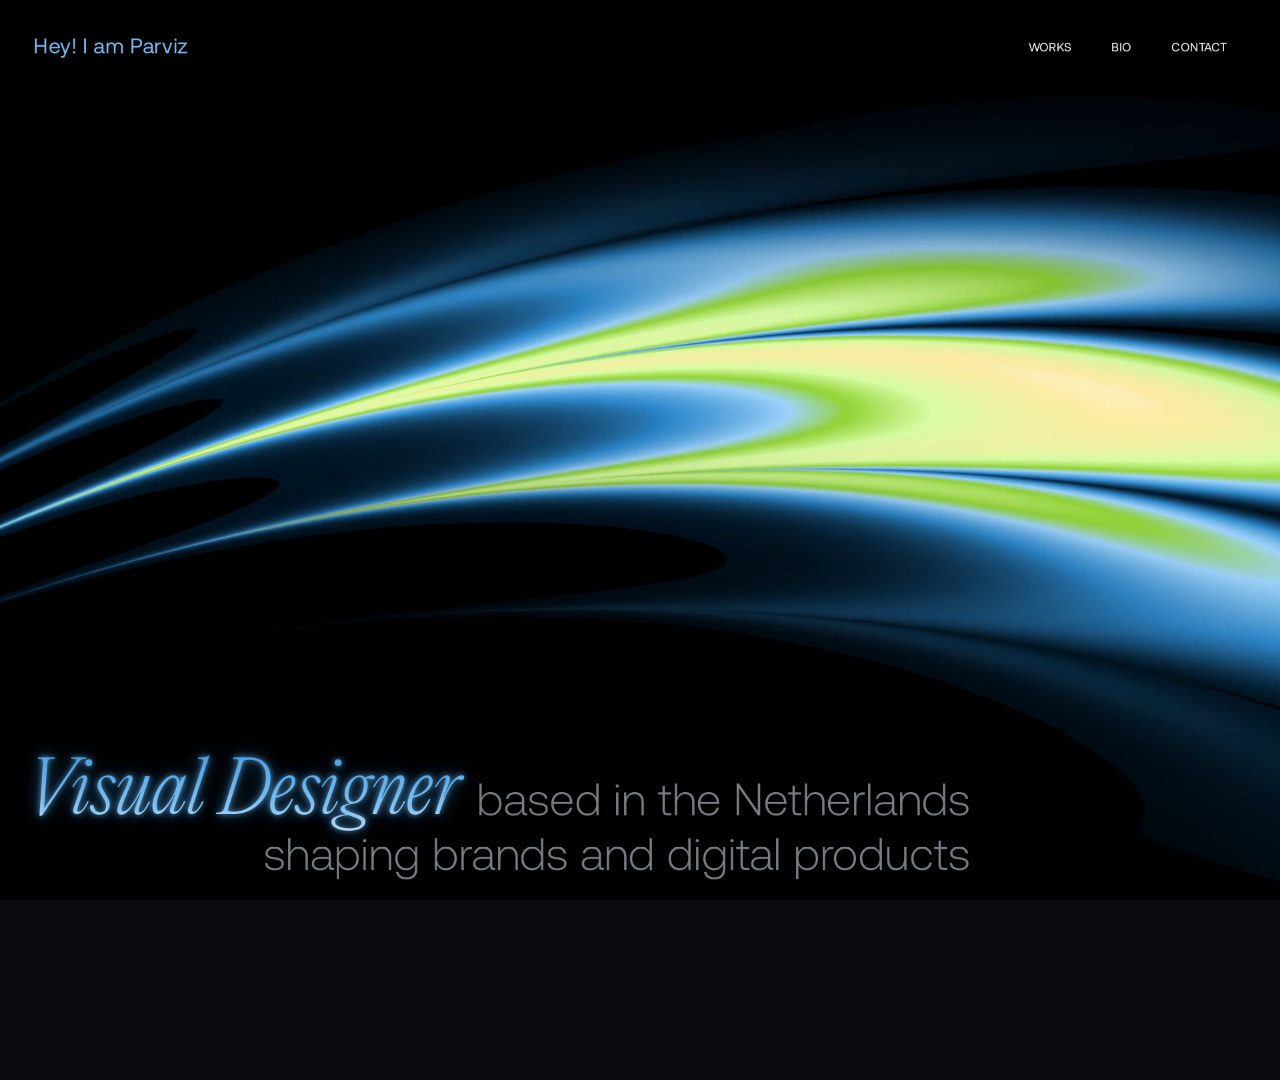
==== commit 8aefc25e: "Update bio routing and favicon states" ====
--- a/index.html
+++ b/index.html
@@ -11,8 +11,8 @@
     <meta charset="utf-8">
     <meta name="viewport" content="width=device-width, initial-scale=1">
     <title>Parviz Bayramguliyev - Visual Designer</title>
-    <link rel="icon" href="/assets/favicon.svg" type="image/svg+xml">
-    <script src="/title-status.js?v=case-page-view-1" defer></script>
+    <link rel="icon" href="/assets/favicon-active.svg" type="image/svg+xml">
+    <script src="/title-status.js?v=favicon-files-1" defer></script>
     <meta name="description" content="Portfolio of Parviz Bayram, a visual designer based in the Netherlands shaping brands, digital products, UX/UI, and brand identities.">
     <meta name="robots" content="index, follow">
     <link rel="canonical" href="https://parvizbayram.com/">
@@ -57,7 +57,7 @@
     <link rel="preload" href="/fonts/Aeonik%20Font%20Family/Variable/AeonikPro-Regular.ttf" as="font" type="font/ttf" crossorigin>
     <link rel="preload" href="/fonts/Aeonik%20Font%20Family/Variable/AeonikPro-RegularItalic.ttf" as="font" type="font/ttf" crossorigin media="(min-width: 768px)">
     <link rel="preload" href="/fonts/Editorial%20Font%20Family/EditorialNew-UltralightItalic.woff2" as="font" type="font/woff2" crossorigin media="(min-width: 768px)">
-    <link rel="stylesheet" href="/styles.css?v=safari-vimeo-shell-2">
+    <link rel="stylesheet" href="/styles.css?v=bio-standalone-photo-1">
   </head>
   <body data-route="main">
     <!-- Google Tag Manager (noscript) -->
@@ -249,7 +249,7 @@
           </section>
 
           <figure class="bio-photo" data-node-id="93:4" data-name="my photo">
-            <img data-route-src="/assets/bio/hero-photo.webp" alt="Parviz portrait" loading="eager" decoding="async" fetchpriority="high">
+            <img src="/assets/bio/hero-photo.webp" data-route-src="/assets/bio/hero-photo.webp" alt="Parviz portrait" loading="eager" decoding="async" fetchpriority="high">
           </figure>
 
           <p class="bio-intro-mark" data-transition-hey-target data-node-id="53:72">Hey! I am Parviz</p>
@@ -393,6 +393,6 @@
       </div>
     </div>
 
-    <script src="/script.js?v=returning-intro-single-source-1"></script>
+    <script src="/script.js?v=bio-standalone-photo-1"></script>
   </body>
 </html>
--- a/styles.css
+++ b/styles.css
@@ -3250,6 +3250,44 @@
   width: 800px;
   text-align: left;
   text-indent: -34px;
+}
+
+.mandrillaz-ux-anchor {
+  position: fixed;
+  right: calc(var(--page-offset-x, 0px) + (60px * var(--page-scale, 1)));
+  bottom: 5vh;
+  z-index: 80;
+  display: block;
+  margin: 0;
+  padding: 0;
+  border: 0;
+  background: transparent;
+  color: var(--white);
+  font-family: "Aeonik Pro", sans-serif;
+  font-size: calc(18px * var(--page-scale, 1));
+  font-weight: 400;
+  line-height: 1.2;
+  letter-spacing: calc(0.36px * var(--page-scale, 1));
+  text-align: right;
+  text-decoration: none;
+  white-space: nowrap;
+  cursor: pointer;
+  mix-blend-mode: difference;
+  opacity: 0;
+  visibility: hidden;
+  pointer-events: none;
+  transition:
+    opacity 280ms var(--figma-ease),
+    visibility 0s linear 280ms;
+}
+
+.mandrillaz-ux-anchor.is-visible {
+  opacity: 1;
+  visibility: visible;
+  pointer-events: auto;
+  transition:
+    opacity 280ms var(--figma-ease),
+    visibility 0s linear 0s;
 }
 
 .mandrillaz-main-page-block > .mandrillaz-main-page-1 {
@@ -5108,6 +5146,11 @@
     letter-spacing: 0.6px;
   }
 
+  html.mandrillaz-document .mandrillaz-ux-anchor {
+    font-size: calc(34px * var(--page-scale, 1));
+    letter-spacing: calc(0.68px * var(--page-scale, 1));
+  }
+
   html.mandrillaz-document .mandrillaz-content > .mandrillaz-copy-columns {
     top: 3480px;
   }
@@ -5214,7 +5257,7 @@
   }
 
   html.mandrillaz-document .mandrillaz-main-page-block > .mandrillaz-main-copy-3 {
-    top: 1401px;
+    top: 1528px;
   }
 
   html.mandrillaz-document .mandrillaz-main-page-block > .mandrillaz-main-page-2 {
@@ -5222,7 +5265,7 @@
   }
 
   html.mandrillaz-document .mandrillaz-main-page-block > .mandrillaz-main-copy-4 {
-    top: 2880px;
+    top: 3080px;
   }
 
   html.mandrillaz-document .mandrillaz-content > .mandrillaz-mini-grid {
@@ -5405,7 +5448,7 @@
 }
 /* Bio desktop hero alignment refinement */
 @media (min-width: 1280px) and (hover: hover) and (pointer: fine) {
-  html[data-route="bio"] .bio-hero {
+  html[data-route="bio"] {
     --bio-desktop-hero-left: var(--desktop-gutter, 50px);
     --bio-desktop-photo-grow: calc(36px * var(--page-scale, 1));
   }
@@ -5474,3 +5517,10 @@
   }
 }
 /* End desktop bio hero alignment restored from origin/main. */
+
+@media (min-width: 1280px) and (max-height: 1079px) {
+  html[data-route="bio"] .bio-hero-title,
+  html.is-route-main-to-bio .route-bio .bio-hero-title {
+    top: var(--hero-title-top);
+  }
+}
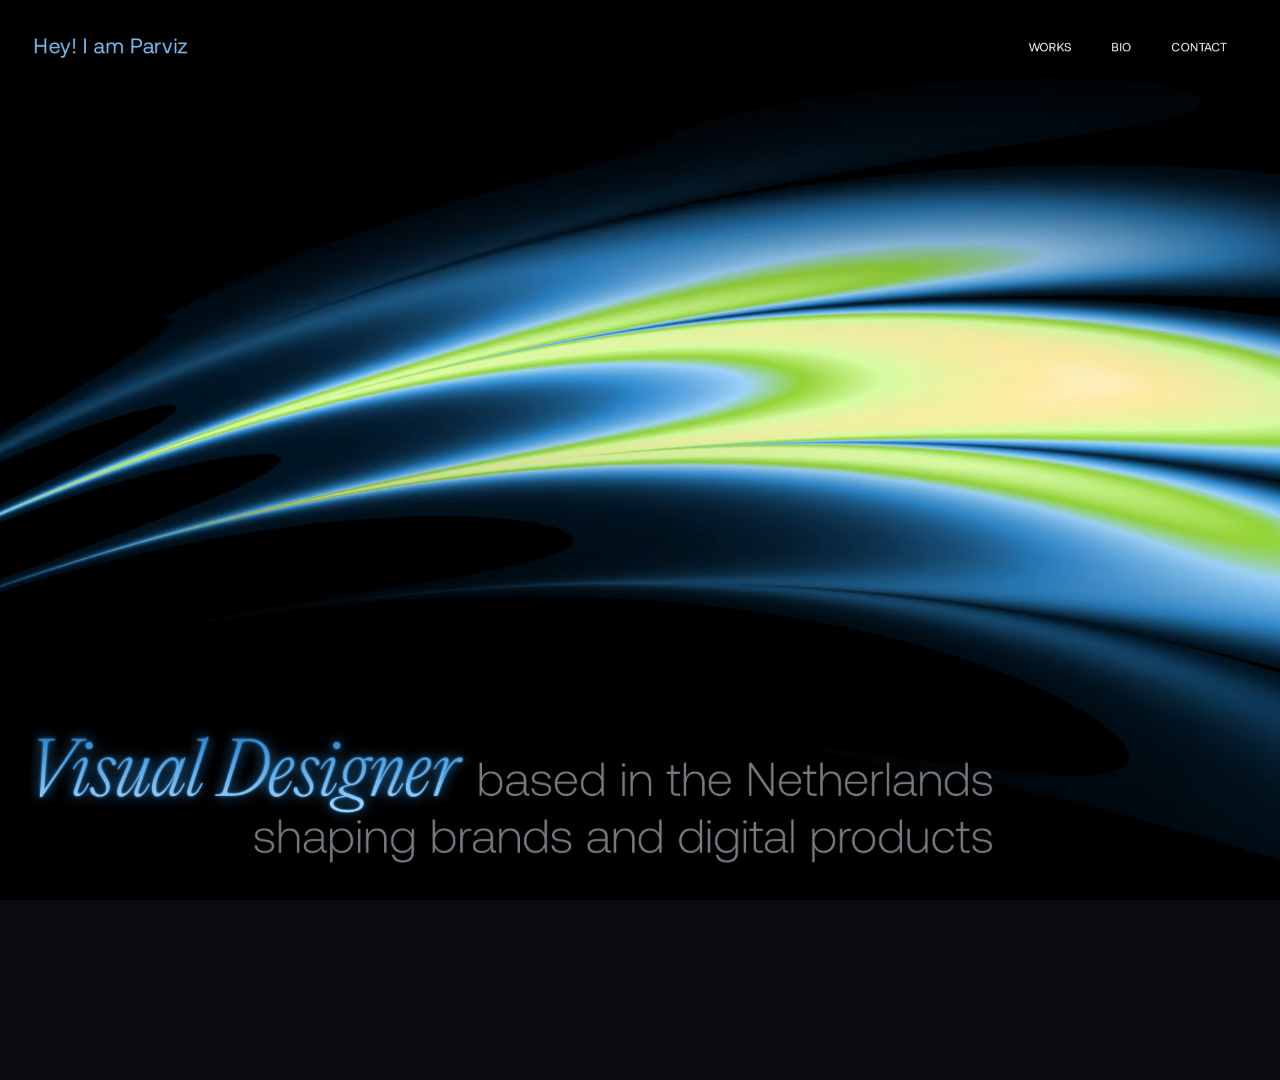
==== commit d3a286f4: "Update bio hero lockup and video interactions" ====
--- a/index.html
+++ b/index.html
@@ -57,7 +57,7 @@
     <link rel="preload" href="/fonts/Aeonik%20Font%20Family/Variable/AeonikPro-Regular.ttf" as="font" type="font/ttf" crossorigin>
     <link rel="preload" href="/fonts/Aeonik%20Font%20Family/Variable/AeonikPro-RegularItalic.ttf" as="font" type="font/ttf" crossorigin media="(min-width: 768px)">
     <link rel="preload" href="/fonts/Editorial%20Font%20Family/EditorialNew-UltralightItalic.woff2" as="font" type="font/woff2" crossorigin media="(min-width: 768px)">
-    <link rel="stylesheet" href="/styles.css?v=bio-standalone-photo-1">
+    <link rel="stylesheet" href="/styles.css?v=bio-logos-restore-1">
   </head>
   <body data-route="main">
     <!-- Google Tag Manager (noscript) -->
@@ -105,18 +105,7 @@
           </header>
 
           <section class="hero" aria-label="Intro" data-node-id="53:132" data-name="hero - main text">
-            <h1 class="hero-title" data-node-id="96:14">Visual Designer</h1>
-            <p class="hero-copy" data-node-id="62:2">
-              <span class="hero-copy-anchor">based in the Netherlands<span class="hero-copy-second">shaping brands and digital products</span></span>
-            </p>
-            <div class="tablet-hero-copy" aria-hidden="true">
-              <div class="tablet-hero-line">
-                <span class="tablet-hero-title">Visual Designer</span>
-                <span class="tablet-hero-grey">
-                  <span class="hero-copy-anchor">based in the Netherlands<span class="hero-copy-second tablet-hero-second">shaping brands and digital products</span></span>
-                </span>
-              </div>
-            </div>
+            <img class="hero-lockup-image" src="/assets/shared/visual-designer-based.webp" alt="Visual Designer based in the Netherlands shaping brands and digital products" loading="eager" decoding="async" fetchpriority="high" data-node-id="96:14">
           </section>
 
           <div class="works-marquee" aria-hidden="true">
@@ -242,10 +231,7 @@
       <div class="bio-stage">
         <main class="bio-shell" id="top" data-node-id="53:62" data-name="bio">
           <section class="bio-hero" aria-label="Bio introduction" data-node-id="53:133" data-name="hero - main text">
-            <h1 class="hero-title bio-hero-title" data-node-id="96:9">Visual Designer</h1>
-            <p class="hero-copy bio-hero-copy" data-node-id="53:77">
-              <span class="hero-copy-anchor">based in the Netherlands<span class="hero-copy-second">shaping brands and digital products</span></span>
-            </p>
+            <img class="hero-lockup-image bio-hero-lockup-image" src="/assets/shared/visual-designer-based.webp" alt="Visual Designer based in the Netherlands shaping brands and digital products" loading="eager" decoding="async" fetchpriority="high" data-node-id="96:9">
           </section>
 
           <figure class="bio-photo" data-node-id="93:4" data-name="my photo">
@@ -253,13 +239,6 @@
           </figure>
 
           <p class="bio-intro-mark" data-transition-hey-target data-node-id="53:72">Hey! I am Parviz</p>
-
-          <div class="tablet-hero-copy bio-tablet-hero-copy" aria-hidden="true">
-            <div class="tablet-hero-line">
-              <span class="tablet-hero-title">Visual Designer</span>
-              <span class="tablet-hero-grey"><span class="hero-copy-anchor">based in the Netherlands<span class="hero-copy-second tablet-hero-second">shaping brands and digital products</span></span></span>
-            </div>
-          </div>
 
           <section class="bio-text bio-text-one" data-node-id="100:17" data-bio-reveal-group data-bio-reveal-sequence="1">
           <p>
@@ -393,6 +372,6 @@
       </div>
     </div>
 
-    <script src="/script.js?v=bio-standalone-photo-1"></script>
+    <script src="/script.js?v=bio-logos-restore-1"></script>
   </body>
 </html>
--- a/styles.css
+++ b/styles.css
@@ -19,11 +19,26 @@
   --viewport-height-design: 1080px;
   --hero-bottom-gap: 16px;
   --hero-copy-second-line-gap: 0.2em;
+  --hero-lockup-left: 50px;
+  --hero-title-measured-width: 710px;
+  --hero-title-to-copy-gap: 36px;
+  --hero-copy-left: calc(var(--hero-lockup-left) + var(--hero-title-measured-width) + var(--hero-title-to-copy-gap));
   --hero-copy-top: calc(var(--viewport-height-design) - 192px - var(--hero-bottom-gap));
   --hero-title-top: calc(var(--hero-copy-top) - 30px);
+  --hero-lockup-width: 1629px;
+  --hero-lockup-height: calc(var(--hero-lockup-width) * 0.1464384);
+  --hero-lockup-left-shift: calc(var(--hero-lockup-width) * -0.01);
+  --hero-lockup-bottom-gap: clamp(36px, calc(var(--viewport-height-design) * 0.04), 60px);
+  --hero-lockup-top: calc(var(--viewport-height-design) - var(--hero-lockup-height) - var(--hero-lockup-bottom-gap));
   --bio-photo-top: 136px;
   --bio-photo-height: 590px;
-  --bio-intro-top: calc(var(--hero-copy-top) - 133px);
+  --bio-photo-extra-height: 0px;
+  --bio-photo-to-intro-gap: 30px;
+  --bio-intro-to-lockup-gap: 8px;
+  --bio-intro-line-height: 96px;
+  --bio-lockup-top: var(--hero-lockup-top);
+  --bio-intro-top: calc(var(--bio-lockup-top) - var(--bio-intro-line-height) - var(--bio-intro-to-lockup-gap));
+  --bio-photo-rendered-height: calc(var(--bio-intro-top) - var(--bio-photo-top) - var(--bio-photo-to-intro-gap));
   --bio-content-shift: calc(var(--viewport-height-design) - 1080px);
   --works-height: 4513px;
   --works-section-top: var(--viewport-height-design);
@@ -540,6 +555,11 @@
   view-transition-name: hero-copy;
 }
 
+html[data-route="main"] .hero-lockup-image,
+html[data-route="bio"] .bio-hero-lockup-image {
+  view-transition-name: hero-lockup;
+}
+
 html[data-route="bio"] .bio-photo {
   view-transition-name: bio-photo;
 }
@@ -569,7 +589,7 @@
   position: absolute;
   z-index: 4;
   top: calc(var(--hero-title-top) - 10px);
-  left: 32px;
+  left: var(--hero-lockup-left);
   width: 820px;
   margin: 0;
   padding: 10px 64px 12px 0;
@@ -591,14 +611,14 @@
   position: absolute;
   z-index: 4;
   top: var(--hero-copy-top);
-  left: 412px;
-  width: 1249px;
+  left: var(--hero-copy-left);
+  width: calc(1920px - var(--hero-copy-left) - 50px);
   margin: 0;
   font-size: 80px;
   font-weight: 300;
   line-height: 1.2;
   letter-spacing: 0;
-  text-align: right;
+  text-align: left;
   color: var(--grey);
   white-space: nowrap;
 }
@@ -632,6 +652,18 @@
 
 .tablet-hero-copy {
   display: none;
+}
+
+.hero-lockup-image {
+  position: absolute;
+  z-index: 4;
+  top: var(--hero-lockup-top);
+  left: calc(var(--hero-lockup-left) + var(--hero-lockup-left-shift));
+  display: block;
+  width: var(--hero-lockup-width);
+  height: auto;
+  pointer-events: none;
+  user-select: none;
 }
 
 .works {
@@ -3432,6 +3464,10 @@
   cursor: pointer;
 }
 
+.social-video.is-vimeo-playable .social-video-click-layer {
+  pointer-events: none;
+}
+
 .video-caption-note {
   position: absolute;
   display: flex;
@@ -4085,6 +4121,10 @@
   --bio-logos-reveal: 1;
 }
 
+html:not(.is-ready) .bio-logos:not([data-bio-logo-group]) {
+  --bio-logos-reveal: 1;
+}
+
 .bio-logos img {
   position: absolute;
   display: block;
@@ -4423,18 +4463,26 @@
 @media (min-width: 1280px) and (max-height: 1079px) {
   :root {
     --hero-bottom-gap: clamp(26px, calc(6.4vh - 23px), 44px);
-    --short-hero-left: clamp(32px, calc(5.77vh - 12px), 50px);
+    --short-hero-left: 50px;
     --short-hero-right: 50px;
     --short-hero-title-size: clamp(76px, calc(8.8vh + 28px), 112px);
     --short-hero-copy-size: clamp(48px, calc(5.8vh + 16px), 74px);
+    --hero-lockup-width: clamp(1230px, calc(119.5vh + 380px), 1520px);
+    --hero-lockup-height: calc(var(--hero-lockup-width) * 0.1464384);
+    --hero-lockup-bottom-gap: clamp(36px, calc(var(--viewport-height-design) * 0.04), 60px);
+    --hero-lockup-top: calc(var(--viewport-height-design) - var(--hero-lockup-height) - var(--hero-lockup-bottom-gap));
     --short-hero-title-fallback-width: clamp(520px, calc(45vh + 190px), 700px);
     --short-hero-title-width: var(
       --short-hero-title-measured-width,
       var(--short-hero-title-fallback-width)
     );
     --short-hero-title-glow-room: 90px;
-    --short-hero-title-to-copy-gap: clamp(16px, calc(1.6vh + 4px), 28px);
-    --short-hero-copy-row-offset: clamp(30px, calc(3.2vh + 8px), 42px);
+    --short-hero-title-to-copy-gap: var(--hero-title-to-copy-gap);
+    --short-hero-copy-row-offset-default: clamp(30px, calc(3.2vh + 8px), 42px);
+    --short-hero-copy-row-offset: var(
+      --measured-hero-copy-row-offset,
+      var(--short-hero-copy-row-offset-default)
+    );
     --short-hero-copy-safe-width: calc(1920px - var(--short-hero-left) - var(--short-hero-right));
     --short-hero-copy-first-left: calc(
       var(--short-hero-title-width) + var(--short-hero-title-to-copy-gap)
@@ -4443,18 +4491,16 @@
       var(--short-hero-copy-row-offset) + var(--short-hero-copy-size) +
         var(--short-hero-copy-size) + var(--hero-copy-second-line-gap)
     );
-    --short-bio-photo-gap: clamp(10px, calc(84px - 7.31vh), 28px);
+    --short-bio-photo-gap: clamp(20px, calc(5vh - 10px), 34px);
     --short-bio-intro-size: var(--short-hero-copy-size);
     --short-bio-intro-line: calc(var(--short-bio-intro-size) * 1.18);
-    --short-bio-intro-gap: clamp(24px, calc(4vh - 2px), 42px);
-    --short-bio-intro-top: calc(var(--bio-photo-top) + var(--bio-photo-height) + var(--short-bio-photo-gap));
-    --short-bio-lockup-top: calc(
-      var(--short-bio-intro-top) + var(--short-bio-intro-line) +
-          var(--short-bio-intro-gap)
-    );
+    --short-bio-intro-gap: clamp(4px, calc(1vh - 2px), 10px);
+    --short-bio-lockup-top: var(--hero-lockup-top);
+    --short-bio-intro-top: calc(var(--short-bio-lockup-top) - var(--short-bio-intro-line) - var(--short-bio-intro-gap));
+    --bio-photo-rendered-height: calc(var(--short-bio-intro-top) - var(--bio-photo-top) - var(--short-bio-photo-gap));
     --hero-title-top: calc(var(--viewport-height-design) - var(--short-hero-lockup-height) - var(--hero-bottom-gap));
     --hero-copy-top: calc(var(--hero-title-top) + var(--short-hero-copy-row-offset));
-    --bio-content-shift: 0px;
+    --bio-content-shift: 60px;
   }
 
   .hero-title,
@@ -4468,6 +4514,12 @@
 
   .hero-title {
     top: var(--hero-title-top);
+  }
+
+  .hero-lockup-image {
+    top: var(--hero-lockup-top);
+    left: var(--short-hero-left);
+    width: var(--hero-lockup-width);
   }
 
   .bio-intro-mark {
@@ -4516,6 +4568,10 @@
 
   .bio-hero-copy {
     top: calc(var(--short-bio-lockup-top) + var(--short-hero-copy-row-offset));
+  }
+
+  .bio-hero-lockup-image {
+    top: var(--short-bio-lockup-top);
   }
 }
 
@@ -4768,6 +4824,10 @@
     --bio-photo-top: 170px;
     --tablet-hero-title-size: 132px;
     --tablet-hero-copy-size: calc(var(--tablet-hero-title-size) * 0.6667);
+    --hero-lockup-width: 1834px;
+    --hero-lockup-height: calc(var(--hero-lockup-width) * 0.1464384);
+    --hero-lockup-bottom-gap: clamp(76px, calc(var(--viewport-height-design) * 0.04), 116px);
+    --hero-lockup-top: calc(var(--viewport-height-design) - var(--hero-lockup-height) - var(--hero-lockup-bottom-gap));
     --tablet-hero-copy-gap: 38px;
     --tablet-hero-copy-line-gap: calc(var(--tablet-hero-copy-size) * 0.2);
     --tablet-hero-row-top: calc(var(--hero-copy-top) - 96px);
@@ -4780,13 +4840,13 @@
     --bio-tablet-text-stack-height: calc(var(--bio-tablet-intro-line-height) + var(--bio-tablet-intro-to-lockup-gap) + var(--bio-tablet-lockup-height));
     --bio-tablet-photo-text-gap: 42px;
     --bio-tablet-photo-ideal-height: clamp(1900px, calc(var(--viewport-height-design) * 0.78), 2220px);
-    --bio-tablet-photo-max-height: calc(
-      var(--viewport-height-design) - var(--bio-photo-top) - var(--bio-tablet-photo-text-gap) - var(--bio-tablet-text-stack-height) - 24px
+    --bio-tablet-photo-object-position: 100% center;
+    --bio-tablet-lockup-top: var(--hero-lockup-top);
+    --bio-intro-top: calc(var(--bio-tablet-lockup-top) - var(--bio-tablet-intro-line-height) - var(--bio-tablet-intro-to-lockup-gap));
+    --bio-tablet-hero-photo-height: min(
+      var(--bio-tablet-photo-ideal-height),
+      calc(var(--bio-intro-top) - var(--bio-photo-top) - var(--bio-tablet-photo-text-gap))
     );
-    --bio-tablet-hero-photo-height: min(var(--bio-tablet-photo-ideal-height), var(--bio-tablet-photo-max-height));
-    --bio-tablet-photo-object-position: 100% center;
-    --bio-intro-top: calc(var(--bio-photo-top) + var(--bio-tablet-hero-photo-height) + var(--bio-tablet-photo-text-gap));
-    --bio-tablet-lockup-top: calc(var(--bio-intro-top) + var(--bio-tablet-intro-line-height) + var(--bio-tablet-intro-to-lockup-gap));
     --bio-tablet-section-gap: 150px;
     --bio-tablet-text-line: 40.2px;
     --bio-tablet-text-one-height: 161px;
@@ -4823,13 +4883,23 @@
 
   @media (max-width: 800px) and (orientation: portrait) {
     :root {
-      --bio-tablet-hero-photo-height: calc(min(var(--bio-tablet-photo-ideal-height), var(--bio-tablet-photo-max-height)) - 60px);
+      --bio-tablet-hero-photo-height: calc(
+        min(
+          var(--bio-tablet-photo-ideal-height),
+          calc(var(--bio-intro-top) - var(--bio-photo-top) - var(--bio-tablet-photo-text-gap))
+        ) - 60px
+      );
     }
   }
 
   @media (min-width: 1000px) and (max-width: 1024px) and (orientation: portrait) {
     :root {
-      --bio-tablet-hero-photo-height: calc(min(var(--bio-tablet-photo-ideal-height), var(--bio-tablet-photo-max-height)) - 100px);
+      --bio-tablet-hero-photo-height: calc(
+        min(
+          var(--bio-tablet-photo-ideal-height),
+          calc(var(--bio-intro-top) - var(--bio-photo-top) - var(--bio-tablet-photo-text-gap))
+        ) - 100px
+      );
     }
   }
 
@@ -4864,6 +4934,12 @@
   .bio-hero-title,
   .bio-hero-copy {
     display: none;
+  }
+
+  .hero-lockup-image {
+    top: var(--tablet-hero-row-top);
+    left: calc(50px + var(--hero-lockup-left-shift));
+    width: var(--hero-lockup-width);
   }
 
   .tablet-hero-copy {
@@ -4932,6 +5008,10 @@
     top: var(--bio-tablet-lockup-top);
   }
 
+  .bio-hero-lockup-image {
+    top: var(--bio-tablet-lockup-top);
+  }
+
   .works {
     left: 50px;
     width: 1820px;
@@ -5450,18 +5530,10 @@
 @media (min-width: 1280px) and (hover: hover) and (pointer: fine) {
   html[data-route="bio"] {
     --bio-desktop-hero-left: var(--desktop-gutter, 50px);
-    --bio-desktop-photo-grow: calc(36px * var(--page-scale, 1));
   }
 
   html[data-route="bio"] .bio-photo {
-    height: calc(var(--bio-photo-height, 588px) + var(--bio-desktop-photo-grow));
-  }
-
-  html[data-route="bio"] .bio-hero-title,
-  html[data-route="bio"] .bio-hero-copy {
-    width: calc(100% - (var(--bio-desktop-hero-left) * 2));
-    margin-left: var(--bio-desktop-hero-left);
-    margin-right: var(--bio-desktop-hero-left);
+    height: var(--bio-photo-rendered-height);
   }
 
   html[data-route="bio"] .bio-hero-copy {
@@ -5485,6 +5557,11 @@
   html[data-route="main"] .hero-copy,
   html[data-route="bio"] .bio-hero-copy {
     view-transition-name: hero-copy;
+  }
+
+  html[data-route="main"] .hero-lockup-image,
+  html[data-route="bio"] .bio-hero-lockup-image {
+    view-transition-name: hero-lockup;
   }
 
   .hero-copy span,
@@ -5524,3 +5601,112 @@
     top: var(--hero-title-top);
   }
 }
+
+@media (min-width: 1280px) and (hover: hover) and (pointer: fine) {
+  .hero,
+  .bio-hero {
+    top: 0;
+    left: var(--hero-lockup-left);
+    display: flex;
+    align-items: baseline;
+    gap: var(--hero-title-to-copy-gap);
+    width: calc(1920px - var(--hero-lockup-left) - 50px);
+    height: auto;
+    overflow: visible;
+  }
+
+  .hero-title,
+  .bio-hero-title,
+  .hero-copy,
+  .bio-hero-copy {
+    position: relative;
+    flex: 0 0 auto;
+  }
+
+  html[data-route="main"] .route-main .hero-title,
+  html[data-route="main"] .route-main .hero-copy,
+  html[data-route="bio"] .route-bio .bio-hero-title,
+  html[data-route="bio"] .route-bio .bio-hero-copy,
+  body.bio-body .bio-hero-title,
+  body.bio-body .bio-hero-copy {
+    top: auto;
+    left: auto;
+  }
+
+  .hero-title,
+  .bio-hero-title {
+    width: auto;
+    padding-right: 0;
+  }
+
+  .hero-copy,
+  .bio-hero-copy {
+    width: auto;
+    overflow: visible;
+    text-align: left;
+  }
+
+  .hero-copy > .hero-copy-anchor,
+  .bio-hero-copy > .hero-copy-anchor {
+    margin-left: 0;
+  }
+
+  html[data-route="main"] .hero-lockup-image {
+    top: var(--hero-lockup-top);
+    left: var(--hero-lockup-left-shift);
+    width: var(--hero-lockup-width);
+  }
+
+  html[data-route="bio"] .bio-hero,
+  html.is-route-main-to-bio .route-bio .bio-hero,
+  body.bio-body .bio-hero {
+    top: 0;
+  }
+
+  html[data-route="bio"] .bio-hero-lockup-image,
+  html.is-route-main-to-bio .route-bio .bio-hero-lockup-image,
+  body.bio-body .bio-hero-lockup-image {
+    top: var(--bio-lockup-top);
+    left: var(--hero-lockup-left-shift);
+    width: var(--hero-lockup-width);
+  }
+}
+
+@media (min-width: 1280px) and (max-height: 1079px) and (hover: hover) and (pointer: fine) {
+  .hero,
+  .bio-hero {
+    top: 0;
+    left: var(--short-hero-left);
+    gap: var(--short-hero-title-to-copy-gap);
+    width: var(--short-hero-copy-safe-width);
+  }
+
+  html[data-route="bio"] .bio-hero,
+  html.is-route-main-to-bio .route-bio .bio-hero,
+  body.bio-body .bio-hero {
+    top: 0;
+  }
+
+  html[data-route="bio"] .bio-hero-lockup-image,
+  html.is-route-main-to-bio .route-bio .bio-hero-lockup-image,
+  body.bio-body .bio-hero-lockup-image {
+    top: var(--short-bio-lockup-top);
+    left: var(--hero-lockup-left-shift);
+    width: var(--hero-lockup-width);
+  }
+
+  html[data-route="bio"] .bio-intro-mark,
+  html.is-route-main-to-bio .route-bio .bio-intro-mark,
+  body.bio-body .bio-intro-mark {
+    top: var(--short-bio-intro-top);
+    left: var(--short-hero-left);
+    width: clamp(420px, calc(44.87vh + 75px), 560px);
+    font-size: var(--short-bio-intro-size);
+    line-height: 1.18;
+  }
+
+  .hero-title,
+  .bio-hero-title {
+    padding-right: 0;
+  }
+}
